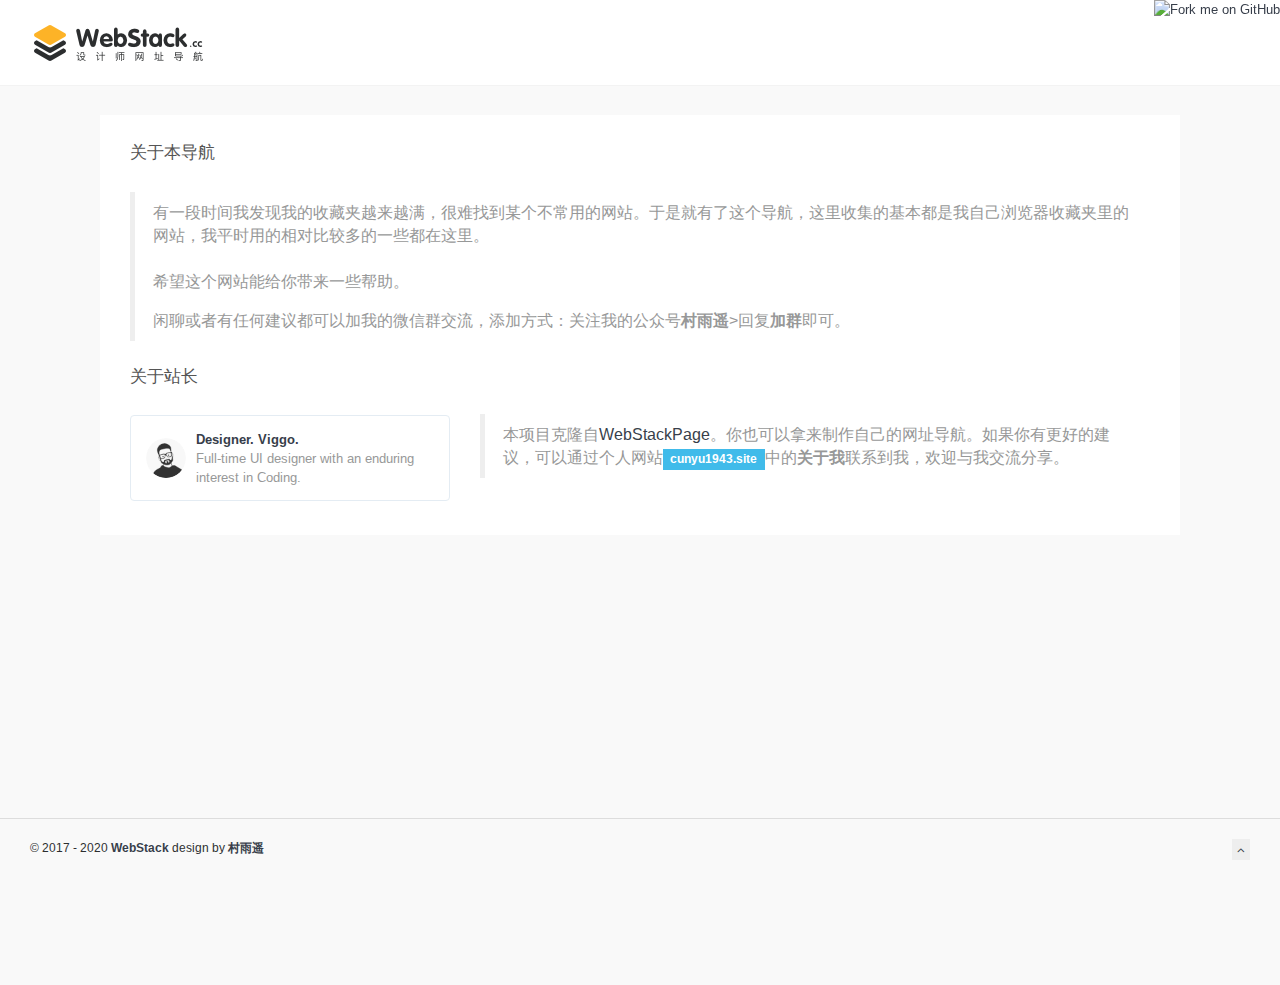
==== cn/about.html @ fad79766 "update" ====
<!DOCTYPE html>
<html lang="zh">

<head>
    <meta charset="utf-8">
    <meta http-equiv="X-UA-Compatible" content="IE=edge">
    <meta name="viewport" content="width=device-width, initial-scale=1.0" />
    <meta name="author" content="cunyu1943" />
    <title>村雨遥的导航</title>
    <meta name="keywords" content="村雨遥的导航 - 收集优秀的、实用性强的网站以及软件 cunyu1943.site">
    <meta name="description" content="村雨遥的导航 - 收集优秀的、实用性强的网站以及软件 cunyu1943.site">
    <link rel="shortcut icon" href="../assets/images/favicon.png">
    <link rel="stylesheet" href="http://fonts.googleapis.com/css?family=Arimo:400,700,400italic">
    <link rel="stylesheet" href="../assets/css/fonts/linecons/css/linecons.css">
    <link rel="stylesheet" href="../assets/css/fonts/fontawesome/css/font-awesome.min.css">
    <link rel="stylesheet" href="../assets/css/bootstrap.css">
    <link rel="stylesheet" href="../assets/css/xenon-core.css">
    <link rel="stylesheet" href="../assets/css/xenon-components.css">
    <link rel="stylesheet" href="../assets/css/xenon-skins.css">
    <link rel="stylesheet" href="../assets/css/nav.css">
    <script src="../assets/js/jquery-1.11.1.min.js"></script>
    
    <script>
    var _hmt = _hmt || [];
    (function() {
      var hm = document.createElement("script");
      hm.src = "https://hm.baidu.com/hm.js?c05bb16ea908292af9f6c513087a1cc3";
      var s = document.getElementsByTagName("script")[0]; 
      s.parentNode.insertBefore(hm, s);
    })();
    </script>
    <!-- HTML5 shim and Respond.js IE8 support of HTML5 elements and media queries -->
    <!--[if lt IE 9]>
        <script src="https://oss.maxcdn.com/html5shiv/3.7.2/html5shiv.min.js"></script>
        <script src="https://oss.maxcdn.com/respond/1.4.2/respond.min.js"></script>
    <![endif]-->
    <!-- / FB Open Graph -->
    <meta property="og:type" content="article">
    <meta property="og:url" content="http://cunyu1943.site/">
    <meta property="og:title" content="村雨遥的导航 - 收集优秀的、实用性强的网站以及软件 cunyu1943.site">
    <meta property="og:description" content="村雨遥的导航 - 收集优秀的、实用性强的网站以及软件 cunyu1943.site">
    <meta property="og:image" content="http://webstack.cc/assets/images/webstack_banner_cn.png">
    <meta property="og:site_name" content="村雨遥的导航 - 收集优秀的、实用性强的网站以及软件 cunyu1943.site">
    <!-- / Twitter Cards -->
    <meta name="twitter:card" content="summary_large_image">
    <meta name="twitter:title" content="村雨遥的导航 - 收集优秀的、实用性强的网站以及软件 cunyu1943.site">
    <meta name="twitter:description" content="村雨遥的导航 - 收集优秀的、实用性强的网站以及软件 cunyu1943.site">
    <meta name="twitter:image" content="http://www.webstack.cc/assets/images/webstack_banner_cn.png">
</head>

<body class="page-body boxed-container">
    <nav class="navbar horizontal-menu navbar-fixed-top">
        <div class="navbar-inner">
            <div class="navbar-brand">
                <a href="index.html" class="logo">
                    <img src="../assets/images/logo_dark@2x.png" width="100%" alt="" class="hidden-xs">
                    <img src="../assets/images/logo@2x.png" width="100%" alt="" class="visible-xs">
                </a>
            </div>
            <div class="navbar-mobile-clear"></div>
            <a href="https://github.com/cunyu1943/cunyu1943.github.io" target="_blank"><img style="position: absolute; top: 0; right: 0; border: 0;" src="https://s3.amazonaws.com/github/ribbons/forkme_right_darkblue_121621.png" alt="Fork me on GitHub"></a>
        </div>
    </nav>
    <div class="page-container">
        <!-- add class "sidebar-collapsed" to close sidebar by default, "chat-visible" to make chat appear always -->
        <div class="main-content" style="">
            <div class="row">
                <div class="col-md-12">
                    <div class="panel panel-default">
                        <!-- 关于网站 -->
                        <h4 class="text-gray">关于本导航</h4>
                        <div class="panel-body">
                            <div class="row">
                                <div class="col-sm-12">
                                    <blockquote>
                                        <p>有一段时间我发现我的收藏夹越来越满，很难找到某个不常用的网站。于是就有了这个导航，这里收集的基本都是我自己浏览器收藏夹里的网站，我平时用的相对比较多的一些都在这里。</p>
                                        </br>
                                        <p>希望这个网站能给你带来一些帮助。</p>
                                        <p>闲聊或者有任何建议都可以加我的微信群交流，添加方式：关注我的公众号<strong>村雨遥</strong>>回复<strong>加群</strong>即可。</p>
                                    </blockquote>
                                </div>
                            </div>
                            <!-- 关于站长 -->
                            <h4 class="text-gray">关于站长</h4>
                            <div class="row">
                                <div class="col-sm-4">
                                    <div class="xe-widget xe-conversations box2 label-info" onclick="window.open('http://cunyu1943.site/', '_blank')" data-toggle="tooltip" data-placement="bottom" title="" data-original-title="http://cunyu1943.site/">
                                        <div class="xe-comment-entry">
                                            <a class="xe-user-img">
                                                <img src="../assets/images/logos/viggoz.png" class="img-circle" width="40">
                                            </a>
                                            <div class="xe-comment">
                                                <a href="#" class="xe-user-name overflowClip_1">
                                                    <strong>Designer. Viggo.</strong>
                                                </a>
                                                <p class="overflowClip_2"> Full-time UI designer with an enduring interest in Coding.</p>
                                            </div>
                                        </div>
                                    </div>
                                </div>
                                <div class="col-md-8">
                                    <div class="row">
                                        <div class="col-sm-12">
                                            <br />
                                            <blockquote>
                                                <p>
                                                    本项目克隆自<a href="https://github.com/WebStackPage/WebStackPage.github.io">WebStackPage</a>。你也可以拿来制作自己的网址导航。如果你有更好的建议，可以通过个人网站<a href="http://cunyu1943.site"><span class="label label-info" data-toggle="tooltip" data-placement="left" title="" data-original-title="Hello I am a Tooltip">cunyu1943.site</span></a>中的<strong>关于我</strong>联系到我，欢迎与我交流分享。
                                                </p>
                                            </blockquote>
                                        </div>
                                    </div>
                                    <br>
                                </div>
                            </div>
                        </div>
                    </div>
                </div>
            </div>
            <!-- Main Footer -->
            <footer class="main-footer sticky footer-type-1 fixed">
                <div class="footer-inner">
                    <div class="footer-text">
                        &copy; 2017 - 2020
                        <a href="../cn/about.html"><strong>WebStack</strong></a> design by <a href="http://cunyu1943.site" target="_blank"><strong>村雨遥</strong></a>
                    </div>
                    <div class="go-up">
                        <a href="#" rel="go-top">
                            <i class="fa-angle-up"></i>
                        </a>
                    </div>
                </div>
            </footer>
        </div>
    </div>
    <!-- Bottom Scripts -->
    <script src="assets/js/bootstrap.min.js"></script>
    <script src="assets/js/TweenMax.min.js"></script>
    <script src="assets/js/resizeable.js"></script>
    <script src="assets/js/joinable.js"></script>
    <script src="assets/js/xenon-api.js"></script>
    <script src="assets/js/xenon-toggles.js"></script>
    <!-- JavaScripts initializations and stuff -->
    <script src="assets/js/xenon-custom.js"></script>
    <textarea tabindex="-1" style="position: absolute; top: -999px; left: 0px; right: auto; bottom: auto; border: 0px; padding: 0px; box-sizing: content-box; word-wrap: break-word; overflow: hidden; transition: none; height: 0px !important; min-height: 0px !important; font-family: Arimo, &quot;Helvetica Neue&quot;, Helvetica, Arial, sans-serif; font-size: 13px; font-weight: 400; font-style: normal; letter-spacing: 0px; text-transform: none; word-spacing: 0px; text-indent: 0px; line-height: 18.5714px; width: 53px;" class="autosizejs" id="autosizejs"></textarea>
</body>

</html>
---- assets/css/fonts/linecons/css/linecons.css ----
@font-face {
  font-family: 'linecons';
  src: url('../font/linecons.eot?24293614');
  src: url('../font/linecons.eot?24293614#iefix') format('embedded-opentype'),
       url('../font/linecons.woff?24293614') format('woff'),
       url('../font/linecons.ttf?24293614') format('truetype'),
       url('../font/linecons.svg?24293614#linecons') format('svg');
  font-weight: normal;
  font-style: normal;
}
/* Chrome hack: SVG is rendered more smooth in Windozze. 100% magic, uncomment if you need it. */
/* Note, that will break hinting! In other OS-es font will be not as sharp as it could be */
/*
@media screen and (-webkit-min-device-pixel-ratio:0) {
  @font-face {
    font-family: 'linecons';
    src: url('../font/linecons.svg?24293614#linecons') format('svg');
  }
}
*/
 
 [class^="linecons-"]:before, [class*=" linecons-"]:before {
  font-family: "linecons";
  font-style: normal;
  font-weight: normal;
  speak: none;
 
  display: inline-block;
  text-decoration: inherit;
  width: 1em;
  margin-right: .2em;
  text-align: center;
  /* opacity: .8; */
 
  /* For safety - reset parent styles, that can break glyph codes*/
  font-variant: normal;
  text-transform: none;
     
  /* fix buttons height, for twitter bootstrap */
  line-height: 1em;
 
  /* Animation center compensation - margins should be symmetric */
  /* remove if not needed */
  margin-left: .2em;
 
  /* you can be more comfortable with increased icons size */
  /* font-size: 120%; */
 
  /* Uncomment for 3D effect */
  /* text-shadow: 1px 1px 1px rgba(127, 127, 127, 0.3); */
}
 
.linecons-music:before { content: '\e800'; } /* '' */
.linecons-search:before { content: '\e801'; } /* '' */
.linecons-mail:before { content: '\e802'; } /* '' */
.linecons-heart:before { content: '\e803'; } /* '' */
.linecons-star:before { content: '\e804'; } /* '' */
.linecons-user:before { content: '\e805'; } /* '' */
.linecons-videocam:before { content: '\e806'; } /* '' */
.linecons-camera:before { content: '\e807'; } /* '' */
.linecons-photo:before { content: '\e808'; } /* '' */
.linecons-attach:before { content: '\e809'; } /* '' */
.linecons-lock:before { content: '\e80a'; } /* '' */
.linecons-eye:before { content: '\e80b'; } /* '' */
.linecons-tag:before { content: '\e80c'; } /* '' */
.linecons-thumbs-up:before { content: '\e80d'; } /* '' */
.linecons-pencil:before { content: '\e80e'; } /* '' */
.linecons-comment:before { content: '\e80f'; } /* '' */
.linecons-location:before { content: '\e810'; } /* '' */
.linecons-cup:before { content: '\e811'; } /* '' */
.linecons-trash:before { content: '\e812'; } /* '' */
.linecons-doc:before { content: '\e813'; } /* '' */
.linecons-note:before { content: '\e814'; } /* '' */
.linecons-cog:before { content: '\e815'; } /* '' */
.linecons-params:before { content: '\e816'; } /* '' */
.linecons-calendar:before { content: '\e817'; } /* '' */
.linecons-sound:before { content: '\e818'; } /* '' */
.linecons-clock:before { content: '\e819'; } /* '' */
.linecons-lightbulb:before { content: '\e81a'; } /* '' */
.linecons-tv:before { content: '\e81b'; } /* '' */
.linecons-desktop:before { content: '\e81c'; } /* '' */
.linecons-mobile:before { content: '\e81d'; } /* '' */
.linecons-cd:before { content: '\e81e'; } /* '' */
.linecons-inbox:before { content: '\e81f'; } /* '' */
.linecons-globe:before { content: '\e820'; } /* '' */
.linecons-cloud:before { content: '\e821'; } /* '' */
.linecons-paper-plane:before { content: '\e822'; } /* '' */
.linecons-fire:before { content: '\e823'; } /* '' */
.linecons-graduation-cap:before { content: '\e824'; } /* '' */
.linecons-megaphone:before { content: '\e825'; } /* '' */
.linecons-database:before { content: '\e826'; } /* '' */
.linecons-key:before { content: '\e827'; } /* '' */
.linecons-beaker:before { content: '\e828'; } /* '' */
.linecons-truck:before { content: '\e829'; } /* '' */
.linecons-money:before { content: '\e82a'; } /* '' */
.linecons-food:before { content: '\e82b'; } /* '' */
.linecons-shop:before { content: '\e82c'; } /* '' */
.linecons-diamond:before { content: '\e82d'; } /* '' */
.linecons-t-shirt:before { content: '\e82e'; } /* '' */
.linecons-wallet:before { content: '\e82f'; } /* '' */
---- assets/css/xenon-core.css ----
.ps-container .ps-scrollbar-x-rail {
    position: absolute;
    bottom: 3px;
    height: 5px;
    zoom: 1;
    filter: alpha(opacity=0);
    -webkit-opacity: 0;
    -moz-opacity: 0;
    opacity: 0;
    -webkit-transition: background-color .2s linear, opacity .2s linear;
    -moz-transition: background-color .2s linear, opacity .2s linear;
    -o-transition: background-color .2s linear, opacity .2s linear;
    transition: background-color .2s linear, opacity .2s linear
}

.ps-container:hover .ps-scrollbar-x-rail,
.ps-container.hover .ps-scrollbar-x-rail {
    zoom: 1;
    filter: alpha(opacity=60);
    -webkit-opacity: .6;
    -moz-opacity: .6;
    opacity: .6
}

.ps-container .ps-scrollbar-x-rail:hover,
.ps-container .ps-scrollbar-x-rail.hover {
    background-color: rgba(255, 255, 255, .5)
}

.ps-container .ps-scrollbar-x-rail.in-scrolling {
    background-color: rgba(255, 255, 255, .9)
}

.ps-container .ps-scrollbar-y-rail {
    position: absolute;
    right: 2px;
    width: 5px;
    zoom: 1;
    filter: alpha(opacity=0);
    -webkit-opacity: 0;
    -moz-opacity: 0;
    opacity: 0;
    -webkit-transition: background-color .2s linear, opacity .2s linear;
    -moz-transition: background-color .2s linear, opacity .2s linear;
    -o-transition: background-color .2s linear, opacity .2s linear;
    transition: background-color .2s linear, opacity .2s linear
}

.ps-container:hover .ps-scrollbar-y-rail,
.ps-container.hover .ps-scrollbar-y-rail {
    zoom: 1;
    filter: alpha(opacity=60);
    -webkit-opacity: .6;
    -moz-opacity: .6;
    opacity: .6
}

.ps-container .ps-scrollbar-y-rail:hover,
.ps-container .ps-scrollbar-y-rail.hover {
    background-color: rgba(255, 255, 255, .5)
}

.ps-container .ps-scrollbar-y-rail.in-scrolling {
    background-color: #eee;
    zoom: 1;
    filter: alpha(opacity=90);
    -webkit-opacity: .9;
    -moz-opacity: .9;
    opacity: .9
}

.ps-container .ps-scrollbar-x {
    position: absolute;
    bottom: 0;
    height: 5px;
    background-color: #aaa;
    -o-transition: background-color .2s linear;
    -webkit-transition: background-color .2s linear;
    -moz-transition: background-color .2s linear;
    transition: background-color .2s linear
}

.ps-container.ie6 .ps-scrollbar-x {
    font-size: 0
}

.ps-container .ps-scrollbar-x-rail:hover .ps-scrollbar-x,
.ps-container .ps-scrollbar-x-rail.hover .ps-scrollbar-x {
    background-color: #999
}

.ps-container .ps-scrollbar-y {
    position: absolute;
    right: 0;
    width: 5px;
    background-color: #aaa;
    -webkit-transition: background-color .2s linear;
    -moz-transition: background-color .2s linear;
    -o-transition: background-color .2s linear;
    transition: background-color .2s linear
}

.ps-container.ie6 .ps-scrollbar-y {
    font-size: 0
}

.ps-container .ps-scrollbar-y-rail:hover .ps-scrollbar-y,
.ps-container .ps-scrollbar-y-rail.hover .ps-scrollbar-y {
    background-color: #FAFAFA
}

.ps-container.ie .ps-scrollbar-x,
.ps-container.ie .ps-scrollbar-y {
    visibility: hidden
}

.ps-container.ie:hover .ps-scrollbar-x,
.ps-container.ie:hover .ps-scrollbar-y,
.ps-container.ie.hover .ps-scrollbar-x,
.ps-container.ie.hover .ps-scrollbar-y {
    visibility: visible
}

.cbp_tmtimeline {
    margin: 30px 0 0 0;
    padding: 0;
    list-style: none;
    position: relative
}

.cbp_tmtimeline:before {
    content: '';
    position: absolute;
    top: 0;
    bottom: 0;
    width: 10px;
    background: #afdcf8;
    left: 20%;
    margin-left: -10px
}

.cbp_tmtimeline>li {
    position: relative
}

.cbp_tmtimeline>li .cbp_tmtime {
    display: block;
    width: 25%;
    padding-right: 100px;
    position: absolute
}

.cbp_tmtimeline>li .cbp_tmtime span {
    display: block;
    text-align: right
}

.cbp_tmtimeline>li .cbp_tmtime span:first-child {
    font-size: .9em;
    color: #bdd0db
}

.cbp_tmtimeline>li .cbp_tmtime span:last-child {
    font-size: 2.9em;
    color: #3594cb
}

.cbp_tmtimeline>li:nth-child(odd) .cbp_tmtime span:last-child {
    color: #6cbfee
}

.cbp_tmtimeline>li .cbp_tmlabel {
    margin: 0 0 15px 25%;
    background: #3594cb;
    color: #fff;
    padding: 2em;
    font-size: 1.2em;
    font-weight: 300;
    line-height: 1.4;
    position: relative;
    border-radius: 5px
}

.cbp_tmtimeline>li:nth-child(odd) .cbp_tmlabel {
    background: #6cbfee
}

.cbp_tmtimeline>li .cbp_tmlabel h2 {
    margin-top: 0;
    padding: 0 0 10px 0;
    border-bottom: 1px solid rgba(255, 255, 255, .4)
}

.cbp_tmtimeline>li .cbp_tmlabel:after {
    right: 100%;
    border: solid transparent;
    content: " ";
    height: 0;
    width: 0;
    position: absolute;
    pointer-events: none;
    border-right-color: #3594cb;
    border-width: 10px;
    top: 10px
}

.cbp_tmtimeline>li:nth-child(odd) .cbp_tmlabel:after {
    border-right-color: #6cbfee
}

.cbp_tmtimeline>li .cbp_tmicon {
    width: 40px;
    height: 40px;
    speak: none;
    font-style: normal;
    font-weight: 400;
    font-variant: normal;
    text-transform: none;
    font-size: 1.4em;
    line-height: 40px;
    -webkit-font-smoothing: antialiased;
    position: absolute;
    color: #fff;
    background: #46a4da;
    border-radius: 50%;
    box-shadow: 0 0 0 8px #afdcf8;
    text-align: center;
    left: 20%;
    top: 0;
    margin: 0 0 0 -25px
}

@media screen and (max-width:65.375em) {
    .cbp_tmtimeline>li .cbp_tmtime span:last-child {
        font-size: 1.5em
    }
}

@media screen and (max-width:47.2em) {
    .cbp_tmtimeline:before {
        display: none
    }
    .cbp_tmtimeline>li .cbp_tmtime {
        width: 100%;
        position: relative;
        padding: 0 0 20px 0
    }
    .cbp_tmtimeline>li .cbp_tmtime span {
        text-align: left
    }
    .cbp_tmtimeline>li .cbp_tmlabel {
        margin: 0 0 30px 0;
        padding: 1em;
        font-weight: 400;
        font-size: 95%
    }
    .cbp_tmtimeline>li .cbp_tmlabel:after {
        right: auto;
        left: 20px;
        border-right-color: transparent;
        border-bottom-color: #3594cb;
        top: -20px
    }
    .cbp_tmtimeline>li:nth-child(odd) .cbp_tmlabel:after {
        border-right-color: transparent;
        border-bottom-color: #6cbfee
    }
    .cbp_tmtimeline>li .cbp_tmicon {
        position: relative;
        float: right;
        left: auto;
        margin: -55px 5px 0 0
    }
}

.dropdown-menu>li.checkbox-row {
    padding: 5px 20px
}

.dropdown-menu li.checkbox-row {
    display: block;
    clear: both;
    font-weight: 400;
    line-height: 18px;
    color: #333;
    white-space: nowrap
}

.dropdown-menu li.checkbox-row label {
    font-weight: 400
}

.dropdown-menu li.checkbox-row:hover,
.dropdown-menu li.checkbox-row input:hover,
.dropdown-menu li.checkbox-row label:hover {
    cursor: pointer
}

.no-touch .dropdown-menu>.checkbox-row:hover,
.no-touch .dropdown-menu>.checkbox-row:active {
    text-decoration: none;
    color: #262626;
    background-color: #f5f5f5
}

.btn-toolbar {
    margin-bottom: 5px
}

.btn-toolbar .btn-default {
    background-color: #68b828;
    color: #fff;
    border: 1px solid transparent
}

.btn-toolbar .btn-default.dropdown-toggle {
    -webkit-box-shadow: none;
    -moz-box-shadow: none;
    box-shadow: none;
    border-color: transparent
}

.btn-toolbar .btn-primary {
    background-color: #508e1f
}

.btn-toolbar .btn-group.open .dropdown-toggle {
    background-color: #508e1f;
    color: #fff
}

.btn-toolbar .dropdown-menu {
    margin-top: 0
}

.btn-toolbar .dropdown-menu .checkbox-row {
    -webkit-user-select: none;
    -moz-user-select: none;
    -ms-user-select: none;
    user-select: none
}

.btn-toolbar .dropdown-menu .checkbox-row .cbr-replaced {
    margin: 0;
    margin-right: 5px
}

.btn-toolbar .dropdown-menu .checkbox-row label {
    color: #979898;
    font-size: 12px;
    margin: 0
}

.lt-ie8 .btn-toolbar {
    display: none
}

.table-responsive {
    border-radius: 0;
    border: 1px solid #eee;
    margin-bottom: 18px
}

.table-responsive>.table {
    margin-bottom: 0
}

.table-responsive>.table-bordered {
    border: 0
}

.table-responsive>.table-bordered>thead>tr>th:first-child,
.table-responsive>.table-bordered>tbody>tr>th:first-child,
.table-responsive>.table-bordered>tfoot>tr>th:first-child,
.table-responsive>.table-bordered>thead>tr>td:first-child,
.table-responsive>.table-bordered>tbody>tr>td:first-child,
.table-responsive>.table-bordered>tfoot>tr>td:first-child {
    border-left: 0
}

.table-responsive>.table-bordered>thead>tr>th:last-child,
.table-responsive>.table-bordered>tbody>tr>th:last-child,
.table-responsive>.table-bordered>tfoot>tr>th:last-child,
.table-responsive>.table-bordered>thead>tr>td:last-child,
.table-responsive>.table-bordered>tbody>tr>td:last-child,
.table-responsive>.table-bordered>tfoot>tr>td:last-child {
    border-right: 0
}

.table-responsive>.table-bordered>tbody>tr:last-child>th,
.table-responsive>.table-bordered>tfoot>tr:last-child>th,
.table-responsive>.table-bordered>tbody>tr:last-child>td,
.table-responsive>.table-bordered>tfoot>tr:last-child>td {
    border-bottom: 0
}

.table-responsive[data-pattern=priority-columns] {
    position: relative;
    width: 100%;
    margin-bottom: 18px;
    overflow-y: hidden;
    overflow-x: auto;
    -ms-overflow-style: -ms-autohiding-scrollbar;
    border-radius: 0;
    border: 1px solid #eee;
    -webkit-overflow-scrolling: touch
}

.table-responsive[data-pattern=priority-columns]>.table {
    margin-bottom: 0
}

.table-responsive[data-pattern=priority-columns]>.table>thead>tr>th,
.table-responsive[data-pattern=priority-columns]>.table>tbody>tr>th,
.table-responsive[data-pattern=priority-columns]>.table>tfoot>tr>th,
.table-responsive[data-pattern=priority-columns]>.table>thead>tr>td,
.table-responsive[data-pattern=priority-columns]>.table>tbody>tr>td,
.table-responsive[data-pattern=priority-columns]>.table>tfoot>tr>td {
    white-space: nowrap
}

.table-responsive[data-pattern=priority-columns]>.table-bordered {
    border: 0
}

.table-responsive[data-pattern=priority-columns]>.table-bordered>thead>tr>th:first-child,
.table-responsive[data-pattern=priority-columns]>.table-bordered>tbody>tr>th:first-child,
.table-responsive[data-pattern=priority-columns]>.table-bordered>tfoot>tr>th:first-child,
.table-responsive[data-pattern=priority-columns]>.table-bordered>thead>tr>td:first-child,
.table-responsive[data-pattern=priority-columns]>.table-bordered>tbody>tr>td:first-child,
.table-responsive[data-pattern=priority-columns]>.table-bordered>tfoot>tr>td:first-child {
    border-left: 0
}

.table-responsive[data-pattern=priority-columns]>.table-bordered>thead>tr>th:last-child,
.table-responsive[data-pattern=priority-columns]>.table-bordered>tbody>tr>th:last-child,
.table-responsive[data-pattern=priority-columns]>.table-bordered>tfoot>tr>th:last-child,
.table-responsive[data-pattern=priority-columns]>.table-bordered>thead>tr>td:last-child,
.table-responsive[data-pattern=priority-columns]>.table-bordered>tbody>tr>td:last-child,
.table-responsive[data-pattern=priority-columns]>.table-bordered>tfoot>tr>td:last-child {
    border-right: 0
}

.table-responsive[data-pattern=priority-columns]>.table-bordered>tbody>tr:last-child>th,
.table-responsive[data-pattern=priority-columns]>.table-bordered>tfoot>tr:last-child>th,
.table-responsive[data-pattern=priority-columns]>.table-bordered>tbody>tr:last-child>td,
.table-responsive[data-pattern=priority-columns]>.table-bordered>tfoot>tr:last-child>td {
    border-bottom: 0
}

.mq.js .table-responsive[data-pattern=priority-columns] th[data-priority],
.mq.js.lt-ie10 .sticky-table-header th[data-priority],
.mq.js .table-responsive[data-pattern=priority-columns] td[data-priority],
.mq.js.lt-ie10 .sticky-table-header td[data-priority] {
    display: none
}

.lt-ie9.mq.js .table-responsive[data-pattern=priority-columns] th[data-priority="1"],
.lt-ie9.mq.js.lt-ie10 .sticky-table-header th[data-priority="1"],
.lt-ie9.mq.js .table-responsive[data-pattern=priority-columns] td[data-priority="1"],
.lt-ie9.mq.js.lt-ie10 .sticky-table-header td[data-priority="1"] {
    display: inline
}

.mq.js .table-responsive[data-pattern=priority-columns] th[data-priority="1"],
.mq.js.lt-ie10 .sticky-table-header th[data-priority="1"],
.mq.js .table-responsive[data-pattern=priority-columns] td[data-priority="1"],
.mq.js.lt-ie10 .sticky-table-header td[data-priority="1"] {
    display: table-cell
}

@media screen and (min-width:480px) {
    .lt-ie9.mq.js .table-responsive[data-pattern=priority-columns] th[data-priority="2"],
    .lt-ie9.mq.js.lt-ie10 .sticky-table-header th[data-priority="2"],
    .lt-ie9.mq.js .table-responsive[data-pattern=priority-columns] td[data-priority="2"],
    .lt-ie9.mq.js.lt-ie10 .sticky-table-header td[data-priority="2"] {
        display: inline
    }
    .mq.js .table-responsive[data-pattern=priority-columns] th[data-priority="2"],
    .mq.js.lt-ie10 .sticky-table-header th[data-priority="2"],
    .mq.js .table-responsive[data-pattern=priority-columns] td[data-priority="2"],
    .mq.js.lt-ie10 .sticky-table-header td[data-priority="2"] {
        display: table-cell
    }
}

@media screen and (min-width:640px) {
    .lt-ie9.mq.js .table-responsive[data-pattern=priority-columns] th[data-priority="3"],
    .lt-ie9.mq.js.lt-ie10 .sticky-table-header th[data-priority="3"],
    .lt-ie9.mq.js .table-responsive[data-pattern=priority-columns] td[data-priority="3"],
    .lt-ie9.mq.js.lt-ie10 .sticky-table-header td[data-priority="3"] {
        display: inline
    }
    .mq.js .table-responsive[data-pattern=priority-columns] th[data-priority="3"],
    .mq.js.lt-ie10 .sticky-table-header th[data-priority="3"],
    .mq.js .table-responsive[data-pattern=priority-columns] td[data-priority="3"],
    .mq.js.lt-ie10 .sticky-table-header td[data-priority="3"] {
        display: table-cell
    }
}

@media screen and (min-width:800px) {
    .lt-ie9.mq.js .table-responsive[data-pattern=priority-columns] th[data-priority="4"],
    .lt-ie9.mq.js.lt-ie10 .sticky-table-header th[data-priority="4"],
    .lt-ie9.mq.js .table-responsive[data-pattern=priority-columns] td[data-priority="4"],
    .lt-ie9.mq.js.lt-ie10 .sticky-table-header td[data-priority="4"] {
        display: inline
    }
    .mq.js .table-responsive[data-pattern=priority-columns] th[data-priority="4"],
    .mq.js.lt-ie10 .sticky-table-header th[data-priority="4"],
    .mq.js .table-responsive[data-pattern=priority-columns] td[data-priority="4"],
    .mq.js.lt-ie10 .sticky-table-header td[data-priority="4"] {
        display: table-cell
    }
}

@media screen and (min-width:960px) {
    .lt-ie9.mq.js .table-responsive[data-pattern=priority-columns] th[data-priority="5"],
    .lt-ie9.mq.js.lt-ie10 .sticky-table-header th[data-priority="5"],
    .lt-ie9.mq.js .table-responsive[data-pattern=priority-columns] td[data-priority="5"],
    .lt-ie9.mq.js.lt-ie10 .sticky-table-header td[data-priority="5"] {
        display: inline
    }
    .mq.js .table-responsive[data-pattern=priority-columns] th[data-priority="5"],
    .mq.js.lt-ie10 .sticky-table-header th[data-priority="5"],
    .mq.js .table-responsive[data-pattern=priority-columns] td[data-priority="5"],
    .mq.js.lt-ie10 .sticky-table-header td[data-priority="5"] {
        display: table-cell
    }
}

@media screen and (min-width:1120px) {
    .lt-ie9.mq.js .table-responsive[data-pattern=priority-columns] th[data-priority="6"],
    .lt-ie9.mq.js.lt-ie10 .sticky-table-header th[data-priority="6"],
    .lt-ie9.mq.js .table-responsive[data-pattern=priority-columns] td[data-priority="6"],
    .lt-ie9.mq.js.lt-ie10 .sticky-table-header td[data-priority="6"] {
        display: inline
    }
    .mq.js .table-responsive[data-pattern=priority-columns] th[data-priority="6"],
    .mq.js.lt-ie10 .sticky-table-header th[data-priority="6"],
    .mq.js .table-responsive[data-pattern=priority-columns] td[data-priority="6"],
    .mq.js.lt-ie10 .sticky-table-header td[data-priority="6"] {
        display: table-cell
    }
}

table.table-small-font {
    font-size: 12px;
    -webkit-text-size-adjust: none;
    line-height: 1.5em
}

table.focus-on tbody tr:hover {
    cursor: pointer
}

table.focus-on tbody tr.unfocused th,
table.focus-on tbody tr.unfocused td {
    color: #777;
    color: rgba(0, 0, 0, .4)
}

table.focus-on tbody tr.focused th,
table.focus-on tbody tr.focused td {
    background-color: #68b828;
    color: #fff;
    border-color: #63b026
}

table th.col-hide,
table td.col-hide {
    display: none
}

table th.col-show,
table td.col-show {
    display: inline
}

.lt-ie9 table th.col-show,
.lt-ie9 table td.col-show {
    display: table-cell
}

.lt-ie9 table.display-all th,
.lt-ie9 table.display-all td {
    display: inline!important
}

table.display-all th,
table.display-all td {
    display: table-cell!important
}

.sticky-table-header {
    background-color: #fff;
    border: none;
    border-radius: 0;
    border-top: 1px solid #eee;
    border-bottom: 1px solid #eee;
    position: absolute;
    top: 0;
    visibility: hidden;
    z-index: 990;
    overflow: hidden;
    min-width: 100%
}

.sticky-table-header.fixed-solution {
    min-width: 0;
    position: fixed
}

.lt-ie10 .sticky-table-header.fixed-solution {
    border-left: 1px solid #eee;
    border-right: 1px solid #eee;
    box-sizing: content-box;
    border-bottom: none
}

.sticky-table-header.border-radius-fix {
    border-bottom-left-radius: 3px;
    border-bottom-right-radius: 3px
}

.sticky-table-header>.table {
    margin-bottom: 0
}

.sticky-table-header>.table>thead>tr>th,
.sticky-table-header>.table>tbody>tr>th,
.sticky-table-header>.table>tfoot>tr>th,
.sticky-table-header>.table>thead>tr>td,
.sticky-table-header>.table>tbody>tr>td,
.sticky-table-header>.table>tfoot>tr>td {
    white-space: nowrap
}

.sticky-table-header>.table-bordered {
    border: 0
}

.sticky-table-header>.table-bordered>thead>tr>th:first-child,
.sticky-table-header>.table-bordered>tbody>tr>th:first-child,
.sticky-table-header>.table-bordered>tfoot>tr>th:first-child,
.sticky-table-header>.table-bordered>thead>tr>td:first-child,
.sticky-table-header>.table-bordered>tbody>tr>td:first-child,
.sticky-table-header>.table-bordered>tfoot>tr>td:first-child {
    border-left: 0
}

.sticky-table-header>.table-bordered>thead>tr>th:last-child,
.sticky-table-header>.table-bordered>tbody>tr>th:last-child,
.sticky-table-header>.table-bordered>tfoot>tr>th:last-child,
.sticky-table-header>.table-bordered>thead>tr>td:last-child,
.sticky-table-header>.table-bordered>tbody>tr>td:last-child,
.sticky-table-header>.table-bordered>tfoot>tr>td:last-child {
    border-right: 0
}

.sticky-table-header>.table-bordered>tbody>tr:last-child>th,
.sticky-table-header>.table-bordered>tfoot>tr:last-child>th,
.sticky-table-header>.table-bordered>tbody>tr:last-child>td,
.sticky-table-header>.table-bordered>tfoot>tr:last-child>td {
    border-bottom: 0
}

.transall,
.sidebar-menu .main-menu a,
.navbar.horizontal-menu .navbar-inner .navbar-brand a[data-toggle=settings-pane],
.navbar.horizontal-menu .navbar-inner .navbar-brand a[data-toggle=settings-pane] i,
footer.main-footer .go-up a,
.user-info-navbar .user-info-menu>li>a,
.footer-sticked-chat .chat-conversations>li .chat-user,
.footer-sticked-chat .chat-conversations>li.open .conversation-window,
.footer-sticked-chat .chat-conversations>li.browse-more .other-conversations-list li a span,
.breadcrumb.auto-hidden li a,
.icon-collection .fontawesome-icon-list .fa-hover .icon-str>i,
.icon-collection .fontawesome-icon-list .fa-hover .icon-str>span {
    -webkit-transition: all 220ms ease-in-out;
    -moz-transition: all 220ms ease-in-out;
    -o-transition: all 220ms ease-in-out;
    transition: all 220ms ease-in-out
}

.clearfix:before,
.clearfix:after,
.page-container .main-content .page-title:before,
.page-container .main-content .page-title:after,
.sidebar-menu .logo-env:before,
.sidebar-menu .logo-env:after,
.navbar.horizontal-menu .navbar-inner:before,
.navbar.horizontal-menu .navbar-inner:after,
footer.main-footer .footer-inner:before,
footer.main-footer .footer-inner:after,
.user-info-navbar .user-info-menu>li .dropdown-menu>.external a:before,
.user-info-navbar .user-info-menu>li .dropdown-menu>.external a:after,
#chat .chat-conversation .conversation-body>li:before,
#chat .chat-conversation .conversation-body>li:after,
.panel .panel-heading:before,
.panel .panel-heading:after,
.breadcrumb.auto-hidden:before,
.breadcrumb.auto-hidden:after,
.dataTables_wrapper .dataTables_length:before,
.dataTables_wrapper .dataTables_length:after,
.dataTables_wrapper .dataTables_filter:before,
.dataTables_wrapper .dataTables_filter:after,
.dataTables_wrapper .DTTT_container:before,
.dataTables_wrapper .DTTT_container:after,
.skin-color-palette:before,
.skin-color-palette:after,
.icon-collection .fontawesome-icon-list:before,
.icon-collection .fontawesome-icon-list:after,
.icon-collection .fontawesome-icon-list .fa-hover .icon-str:before,
.icon-collection .fontawesome-icon-list .fa-hover .icon-str:after,
.highlights li:before,
.highlights li:after,
.navbar.horizontal-menu .navbar-inner>.nav>li .dropdown-menu>.external a:before,
.navbar.horizontal-menu .navbar-inner>.nav>li .dropdown-menu>.external a:after {
    content: " ";
    display: table
}

.clearfix:after,
.page-container .main-content .page-title:after,
.sidebar-menu .logo-env:after,
.navbar.horizontal-menu .navbar-inner:after,
footer.main-footer .footer-inner:after,
.user-info-navbar .user-info-menu>li .dropdown-menu>.external a:after,
#chat .chat-conversation .conversation-body>li:after,
.panel .panel-heading:after,
.breadcrumb.auto-hidden:after,
.dataTables_wrapper .dataTables_length:after,
.dataTables_wrapper .dataTables_filter:after,
.dataTables_wrapper .DTTT_container:after,
.skin-color-palette:after,
.icon-collection .fontawesome-icon-list:after,
.icon-collection .fontawesome-icon-list .fa-hover .icon-str:after,
.highlights li:after,
.navbar.horizontal-menu .navbar-inner>.nav>li .dropdown-menu>.external a:after {
    clear: both
}

body {
    background-color: #f9f9f9;
}

a {
    outline: 0!important
}

p {
    color: #979898
}

html,
body {
    height: 100%;
    margin: 0;
    padding: 0;
    border: none
}

.boxed-container {
    background: #f9f9f9
}

.boxed-container #chat .chat-inner {
    position: absolute!important
}

.page-container {
    display: table;
    width: 100%;
    height: 100%;
    vertical-align: top;
    border-collapse: collapse;
    border-spacing: 0;
    table-layout: fixed
}

.boxed-container .page-container {
    max-width: 1140px;
    margin: 20px auto
}

@media screen and (max-width:768px) {
    .boxed-container .page-container {
        margin: 0
    }
}

.page-container.container {
    max-width: 1140px;
    table-layout: auto
}

.page-container .main-content {
    display: table-cell;
    position: relative;
    z-index: 1;
    padding: 30px;
    padding-bottom: 0;
    vertical-align: top;
    word-break: break-word;
    width: 100%;
    -webkit-transition: opacity 100ms ease-in-out;
    -moz-transition: opacity 100ms ease-in-out;
    -o-transition: opacity 100ms ease-in-out;
    transition: opacity 100ms ease-in-out
}

.page-container .main-content.is-loading {
    zoom: 1;
    filter: alpha(opacity=50);
    -webkit-opacity: .5;
    -moz-opacity: .5;
    opacity: .5;
    -webkit-transition: opacity 300ms ease-in-out;
    -moz-transition: opacity 300ms ease-in-out;
    -o-transition: opacity 300ms ease-in-out;
    transition: opacity 300ms ease-in-out
}

.boxed-container .page-container .main-content {
    background-color: #f9f9f9
}

.page-container .main-content:hover {
    z-index: 15
}

.page-container .main-content .page-title {
    background: #f8f8f8;
    margin: -30px;
    margin-bottom: 30px;
    padding: 20px 0;
    -webkit-box-shadow: 0 1px 0 rgba(0, 1, 1, .08), inset 0 1px 0 #ededed;
    -moz-box-shadow: 0 1px 0 rgba(0, 1, 1, .08), inset 0 1px 0 #ededed;
    box-shadow: 0 1px 0 rgba(0, 1, 1, .08), inset 0 1px 0 #ededed
}

@media screen and (max-width:768px) {
    .page-container .main-content .page-title {
        padding: 15px 0
    }
}

.page-container .main-content .page-title.full-width .title-env {
    width: 100%;
    padding-right: 30px
}

.page-container .main-content .page-title .title-env,
.page-container .main-content .page-title .breadcrumb-env {
    display: block
}

.page-container .main-content .page-title .title-env {
    float: left;
    padding-left: 30px
}

.page-container .main-content .page-title .title-env .title {
    margin: 0;
    font-size: 27px
}

@media screen and (max-width:768px) {
    .page-container .main-content .page-title .title-env .title {
        font-size: 23px
    }
    .page-container .main-content .page-title .title-env .title+p {
        font-size: 12px
    }
}

@media screen and (max-width:480px) {
    .page-container .main-content .page-title .title-env .title {
        font-size: 19px
    }
}

.page-container .main-content .page-title .title-env .title+p {
    margin: 0;
    margin-top: 5px;
    color: #979898
}

.page-container .main-content .page-title .breadcrumb-env {
    float: right;
    padding-right: 30px
}

@media screen and (max-width:480px) {
    .page-container .main-content .page-title .breadcrumb-env {
        clear: both;
        float: none;
        padding: 0 10px
    }
}

.page-container .main-content .page-title .breadcrumb-env .breadcrumb {
    margin-bottom: 0;
    margin-top: 8px
}

@media screen and (max-width:768px) {
    .page-container .main-content .page-title .breadcrumb-env .breadcrumb {
        margin-top: 4px
    }
    .page-container .main-content .page-title .breadcrumb-env .breadcrumb li a {
        font-size: 12px
    }
}

.sidebar-menu {
    display: table-cell;
    position: relative;
    width: 280px;
    background: #2c2e2f;
    z-index: 1
}

.sidebar-menu .logo-env {
    padding: 19px 45px;
    border-bottom: 1px solid #313437
}

.sidebar-menu .logo-env .logo {
    float: left
}

.sidebar-menu .logo-env .logo .logo-collapsed {
    display: none
}

.sidebar-menu .logo-env .settings-icon {
    float: right;
    position: relative;
    top: 1px
}

.sidebar-menu .logo-env .settings-icon a {
    color: #979898;
    line-height: 1
}

.sidebar-menu .logo-env .settings-icon a i {
    line-height: 1;
    font-size: 18px
}

.sidebar-menu .logo-env .settings-icon a:hover {
    color: #fff
}

.sidebar-menu .main-menu {
    padding-left: 40px;
    padding-right: 40px;
    margin-top: 20px;
    margin-bottom: 20px;
    list-style: none
}

@media screen and (max-width:768px) {
    .sidebar-menu .main-menu {
        margin-top: 10px;
        margin-bottom: 10px
    }
}

.sidebar-menu .main-menu a {
    color: #979898;
    text-decoration: none;
    display: block;
    padding: 13px 5px;
    border-bottom: 1px solid #313437
}

.sidebar-menu .main-menu a>i {
    display: inline-block;
    margin-right: 10px
}

.sidebar-menu .main-menu a>i+span {
    padding-right: 10px
}

.sidebar-menu .main-menu a>span {
    display: inline-block
}

.sidebar-menu .main-menu a>.label {
    margin-top: 1px
}

.sidebar-menu .main-menu a>.badge {
    font-size: 75%;
    line-height: 1.2
}

.sidebar-menu .main-menu a:hover {
    color: #fff
}

.sidebar-menu .main-menu li.active>a {
    color: #fff
}

.sidebar-menu .main-menu li.has-sub>a:before {
    position: relative;
    display: inline-block;
    font-family: FontAwesome;
    content: '\f107';
    float: right;
    color: #6d747a;
    margin-left: 10px;
    -webkit-transform: rotate(-90deg);
    -moz-transform: rotate(-90deg);
    -o-transform: rotate(-90deg);
    -ms-transform: rotate(-90deg);
    transform: rotate(-90deg);
    -webkit-transition: all 150ms ease-in-out;
    -moz-transition: all 150ms ease-in-out;
    -o-transition: all 150ms ease-in-out;
    transition: all 150ms ease-in-out
}

.sidebar-menu .main-menu li.has-sub.opened>a:before,
.sidebar-menu .main-menu li.has-sub.expanded>a:before {
    -webkit-transform: rotate(0deg);
    -moz-transform: rotate(0deg);
    -o-transform: rotate(0deg);
    -ms-transform: rotate(0deg);
    transform: rotate(0deg)
}

.sidebar-menu .main-menu>li.opened>ul {
    display: block
}

.sidebar-menu .main-menu>li.opened .opened>ul {
    display: block
}

.sidebar-menu .main-menu ul {
    display: none;
    margin: 0;
    padding: 0;
    overflow: hidden;
    list-style: none
}

.sidebar-menu .main-menu ul li {
    position: relative
}

@media screen and (min-width:768px) {
    .sidebar-menu .main-menu ul li.is-hidden {
        left: -20px;
        zoom: 1;
        filter: alpha(opacity=0);
        -webkit-opacity: 0;
        -moz-opacity: 0;
        opacity: 0
    }
}

.sidebar-menu .main-menu ul li.is-shown {
    left: 0;
    zoom: 1;
    filter: alpha(opacity=100);
    -webkit-opacity: 1;
    -moz-opacity: 1;
    opacity: 1;
    -webkit-transition: all 200ms ease-in-out;
    -moz-transition: all 200ms ease-in-out;
    -o-transition: all 200ms ease-in-out;
    transition: all 200ms ease-in-out
}

.sidebar-menu .main-menu ul li.is-shown+.is-shown {
    -webkit-transition-delay: 80ms;
    -moz-transition-delay: 80ms;
    -o-transition-delay: 80ms;
    transition-delay: 80ms
}

.sidebar-menu .main-menu ul li.is-shown+.is-shown+.is-shown {
    -webkit-transition-delay: 120ms;
    -moz-transition-delay: 120ms;
    -o-transition-delay: 120ms;
    transition-delay: 120ms
}

.sidebar-menu .main-menu ul li.is-shown+.is-shown+.is-shown+.is-shown {
    -webkit-transition-delay: 160ms;
    -moz-transition-delay: 160ms;
    -o-transition-delay: 160ms;
    transition-delay: 160ms
}

.sidebar-menu .main-menu ul li.is-shown+.is-shown+.is-shown+.is-shown+.is-shown {
    -webkit-transition-delay: 200ms;
    -moz-transition-delay: 200ms;
    -o-transition-delay: 200ms;
    transition-delay: 200ms
}

.sidebar-menu .main-menu ul li.is-shown+.is-shown+.is-shown+.is-shown+.is-shown+.is-shown {
    -webkit-transition-delay: 240ms;
    -moz-transition-delay: 240ms;
    -o-transition-delay: 240ms;
    transition-delay: 240ms
}

.sidebar-menu .main-menu ul li.is-shown+.is-shown+.is-shown+.is-shown+.is-shown+.is-shown+.is-shown {
    -webkit-transition-delay: 280ms;
    -moz-transition-delay: 280ms;
    -o-transition-delay: 280ms;
    transition-delay: 280ms
}

.sidebar-menu .main-menu ul li.is-shown+.is-shown+.is-shown+.is-shown+.is-shown+.is-shown+.is-shown+.is-shown {
    -webkit-transition-delay: 320ms;
    -moz-transition-delay: 320ms;
    -o-transition-delay: 320ms;
    transition-delay: 320ms
}

.sidebar-menu .main-menu ul li.is-shown+.is-shown+.is-shown+.is-shown+.is-shown+.is-shown+.is-shown+.is-shown+.is-shown {
    -webkit-transition-delay: 360ms;
    -moz-transition-delay: 360ms;
    -o-transition-delay: 360ms;
    transition-delay: 360ms
}

.sidebar-menu .main-menu ul li.is-shown+.is-shown+.is-shown+.is-shown+.is-shown+.is-shown+.is-shown+.is-shown+.is-shown+.is-shown {
    -webkit-transition-delay: 400ms;
    -moz-transition-delay: 400ms;
    -o-transition-delay: 400ms;
    transition-delay: 400ms
}

.sidebar-menu .main-menu ul li.is-shown+.is-shown+.is-shown+.is-shown+.is-shown+.is-shown+.is-shown+.is-shown+.is-shown+.is-shown+.is-shown {
    -webkit-transition-delay: 440ms;
    -moz-transition-delay: 440ms;
    -o-transition-delay: 440ms;
    transition-delay: 440ms
}

.sidebar-menu .main-menu ul li.hidden-item {
    visibility: hidden;
    zoom: 1;
    filter: alpha(opacity=0);
    -webkit-opacity: 0;
    -moz-opacity: 0;
    opacity: 0;
    -webkit-transition: all 250ms ease-in-out;
    -moz-transition: all 250ms ease-in-out;
    -o-transition: all 250ms ease-in-out;
    transition: all 250ms ease-in-out
}

.sidebar-menu .main-menu ul li a {
    padding-left: 35px
}

.sidebar-menu .main-menu ul li ul li a {
    padding-left: 60px
}

.sidebar-menu .main-menu ul li ul li ul li a {
    padding-left: 85px
}

.sidebar-menu .main-menu ul li ul li ul li ul li a {
    padding-left: 110px
}

.sidebar-menu .ps-scrollbar-x-rail .ps-scrollbar-x,
.sidebar-menu .ps-scrollbar-y-rail .ps-scrollbar-y {
    background-color: rgba(255, 255, 255, .6)
}

.sidebar-menu.fixed {
    height: 100%
}

.sidebar-menu.fixed .sidebar-menu-inner {
    position: fixed;
    left: 0;
    top: 0;
    bottom: 0;
    width: inherit;
    overflow: hidden
}

.page-body.right-sidebar .sidebar-menu.fixed .sidebar-menu-inner {
    left: auto;
    right: 0
}

@media screen and (min-width:768px) {
    .sidebar-menu.collapsed {
        width: 80px;
        z-index: 10;
        overflow: visible
    }
    .sidebar-menu.collapsed .hidden-collapsed {
        display: none!important
    }
    .sidebar-menu.collapsed+.main-content .user-info-navbar .user-info-menu a[data-toggle=sidebar] {
        color: #606161
    }
    .sidebar-menu.collapsed+.main-content .main-footer {
        left: 80px
    }
    .sidebar-menu.collapsed .sidebar-menu-inner {
        overflow: visible;
        position: relative
    }
    .sidebar-menu.collapsed .logo-env {
        padding: 18px 0
    }
    .sidebar-menu.collapsed .logo-env .logo-collapsed {
        display: block;
        text-align: center
    }
    .sidebar-menu.collapsed .logo-env .logo-collapsed img {
        display: inline-block
    }
    .sidebar-menu.collapsed .logo-env .logo-expanded,
    .sidebar-menu.collapsed .logo-env .settings-icon {
        display: none
    }
    .sidebar-menu.collapsed .logo-env .logo {
        float: none
    }
    .sidebar-menu.collapsed .main-menu {
        padding-left: 0;
        padding-right: 0
    }
    .sidebar-menu.collapsed .main-menu>li {
        text-align: center;
        position: relative
    }
    .sidebar-menu.collapsed .main-menu>li.active,
    .sidebar-menu.collapsed .main-menu>li li.active {
        background-color: #252627
    }
    .sidebar-menu.collapsed .main-menu>li>a>i {
        margin-right: 0;
        font-size: 16px
    }
    .sidebar-menu.collapsed .main-menu>li>a>span {
        display: none
    }
    .sidebar-menu.collapsed .main-menu>li>a>span.label {
        display: block;
        position: absolute;
        right: 0;
        top: 0
    }
    .sidebar-menu.collapsed .main-menu>li.has-sub>a:before {
        display: none
    }
    .sidebar-menu.collapsed .main-menu>li.opened>ul {
        display: none
    }
    .sidebar-menu.collapsed .main-menu>li>ul {
        position: absolute;
        background: #2c2e2f;
        width: 250px;
        top: 0;
        left: 100%;
        text-align: left
    }
    .page-body.right-sidebar .sidebar-menu.collapsed .main-menu>li>ul {
        left: auto;
        right: 100%
    }
    .sidebar-menu.collapsed .main-menu>li>ul>li>a {
        padding-left: 20px
    }
    .sidebar-menu.collapsed .main-menu>li>ul>li>ul>li>a {
        padding-left: 35px
    }
    .sidebar-menu.collapsed .main-menu>li>ul>li>ul>li>ul>li>a {
        padding-left: 50px
    }
    .sidebar-menu.collapsed .main-menu>li>ul>li>ul>li>ul>li>ul>li>a {
        padding-left: 65px
    }
    .sidebar-menu.collapsed .main-menu>li>ul>li>ul>li>ul>li>ul>li>ul>li>a {
        padding-left: 80px
    }
    .sidebar-menu.collapsed .main-menu>li>ul li.has-sub>a:before {
        margin-right: 10px
    }
    .sidebar-menu.collapsed .main-menu>li:hover>ul {
        display: block
    }
}

.page-body.right-sidebar .page-container {
    direction: rtl
}

.page-body.right-sidebar .page-container>* {
    direction: ltr
}

.navbar.horizontal-menu {
    position: relative;
    height: 85px;
    background: #fff;
    margin: 0;
    padding: 0;
    z-index: 101;
    min-height: 0;
    -webkit-box-shadow: 0 0 1px rgba(0, 0, 0, .15);
    -moz-box-shadow: 0 0 1px rgba(0, 0, 0, .15);
    box-shadow: 0 0 1px rgba(0, 0, 0, .15)
}

.navbar.horizontal-menu.navbar-fixed-top {
    position: fixed;
    left: 0;
    right: 0;
    top: 0
}

.navbar.horizontal-menu.navbar-fixed-top+.page-container {
    margin-top: 85px
}

.navbar.horizontal-menu.navbar-fixed-top+.page-container>.sidebar-menu.fixed .sidebar-menu-inner {
    top: 85px
}

.settings-pane-open .navbar.horizontal-menu.navbar-fixed-top {
    position: relative
}

.settings-pane-open .navbar.horizontal-menu.navbar-fixed-top+.page-container {
    margin-top: 0
}

.settings-pane-open .navbar.horizontal-menu.navbar-fixed-top+.page-container>.sidebar-menu.fixed .sidebar-menu-inner {
    top: 0
}

.settings-pane-open .navbar.horizontal-menu.navbar-minimal+.page-container {
    margin-top: 0!important
}

.navbar.horizontal-menu+.page-container>.sidebar-menu.fixed .sidebar-menu-inner {
    top: 85px
}

.navbar.horizontal-menu .navbar-inner .navbar-brand {
    padding: 0 30px;
    margin: 0;
    float: left;
    height: 85px;
    display: table
}

.navbar.horizontal-menu .navbar-inner .navbar-brand:hover a[data-toggle=settings-pane] {
    zoom: 1;
    filter: alpha(opacity=100);
    -webkit-opacity: 1;
    -moz-opacity: 1;
    opacity: 1
}

.settings-pane-open .navbar.horizontal-menu .navbar-inner .navbar-brand a[data-toggle=settings-pane] {
    zoom: 1;
    filter: alpha(opacity=100);
    -webkit-opacity: 1;
    -moz-opacity: 1;
    opacity: 1
}

.settings-pane-open .navbar.horizontal-menu .navbar-inner .navbar-brand a[data-toggle=settings-pane] i {
    color: #2c2e2f
}

.navbar.horizontal-menu .navbar-inner .navbar-brand a {
    display: table-cell;
    vertical-align: middle
}

.navbar.horizontal-menu .navbar-inner .navbar-brand a.logo img {
    margin: 0
}

.navbar.horizontal-menu .navbar-inner .navbar-brand a[data-toggle=settings-pane] {
    padding-left: 10px;
    zoom: 1;
    filter: alpha(opacity=0);
    -webkit-opacity: 0;
    -moz-opacity: 0;
    opacity: 0
}

.navbar.horizontal-menu .navbar-inner .navbar-brand a[data-toggle=settings-pane] i {
    display: block;
    line-height: 1;
    font-size: 12px;
    color: #979898;
    margin-top: 1px
}

.navbar.horizontal-menu .navbar-inner .navbar-brand a[data-toggle=settings-pane]:hover i {
    color: #2c2e2f
}

@media screen and (min-width:768px) {
    .navbar.horizontal-menu .navbar-inner .navbar-nav {
        list-style: none;
        padding: 0;
        margin: 0
    }
    .navbar.horizontal-menu .navbar-inner .navbar-nav.click-to-expand .has-sub:hover>a:before {
        -webkit-transform: rotate(0deg);
        -moz-transform: rotate(0deg);
        -o-transform: rotate(0deg);
        -ms-transform: rotate(0deg);
        transform: rotate(0deg)
    }
    .navbar.horizontal-menu .navbar-inner .navbar-nav.click-to-expand .has-sub.expanded>a:before {
        -webkit-transform: rotate(90deg);
        -moz-transform: rotate(90deg);
        -o-transform: rotate(90deg);
        -ms-transform: rotate(90deg);
        transform: rotate(90deg)
    }
    .navbar.horizontal-menu .navbar-inner .navbar-nav a {
        position: relative;
        display: inline-block;
        line-height: 1;
        color: #7d7f7f;
        z-index: 1
    }
    .navbar.horizontal-menu .navbar-inner .navbar-nav a>i {
        display: inline-block;
        margin-right: 5px
    }
    .navbar.horizontal-menu .navbar-inner .navbar-nav a>.label.pull-right {
        margin-top: 0
    }
    .navbar.horizontal-menu .navbar-inner .navbar-nav a>.title {
        display: inline-block
    }
    .navbar.horizontal-menu .navbar-inner .navbar-nav a>.title+.badge {
        margin-left: 7px
    }
    .navbar.horizontal-menu .navbar-inner .navbar-nav li:hover>a,
    .navbar.horizontal-menu .navbar-inner .navbar-nav li.active>a {
        color: #313232
    }
    .navbar.horizontal-menu .navbar-inner .navbar-nav>li {
        position: relative;
        z-index: 1;
        line-height: 85px;
        border: 1px solid transparent;
        border-top: 0;
        border-bottom: 0
    }
    .navbar.horizontal-menu .navbar-inner .navbar-nav>li:hover {
        z-index: 2
    }
    .navbar.horizontal-menu .navbar-inner .navbar-nav>li.active,
    .navbar.horizontal-menu .navbar-inner .navbar-nav>li:hover {
        border-color: #f3f3f3;
        background-color: #fafafa
    }
    .navbar.horizontal-menu .navbar-inner .navbar-nav>li.active {
        margin-left: -1px
    }
    .navbar.horizontal-menu .navbar-inner .navbar-nav>li.active+li:hover {
        border-left-color: transparent
    }
    .navbar.horizontal-menu .navbar-inner .navbar-nav>li>a {
        padding: 0 15px;
        line-height: 85px
    }
    .navbar.horizontal-menu .navbar-inner .navbar-nav>li>ul {
        position: absolute;
        min-width: 270px;
        border: 1px solid #eee;
        visibility: hidden;
        display: block;
        left: -1px;
        -webkit-border-radius: 0;
        -webkit-background-clip: padding-box;
        -moz-border-radius: 0;
        -moz-background-clip: padding;
        border-radius: 0;
        background-clip: padding-box;
        -webkit-box-shadow: 0 2px 8px rgba(0, 1, 1, .05);
        -moz-box-shadow: 0 2px 8px rgba(0, 1, 1, .05);
        box-shadow: 0 2px 8px rgba(0, 1, 1, .05);
        -webkit-transition: opacity 180ms linear, visibility 180ms linear;
        -moz-transition: opacity 180ms linear, visibility 180ms linear;
        -o-transition: opacity 180ms linear, visibility 180ms linear;
        transition: opacity 180ms linear, visibility 180ms linear;
        zoom: 1;
        filter: alpha(opacity=0);
        -webkit-opacity: 0;
        -moz-opacity: 0;
        opacity: 0
    }
    .navbar.horizontal-menu .navbar-inner .navbar-nav>li.hover>ul {
        visibility: visible;
        zoom: 1;
        filter: alpha(opacity=100);
        -webkit-opacity: 1;
        -moz-opacity: 1;
        opacity: 1
    }
    .navbar.horizontal-menu .navbar-inner .navbar-nav ul {
        position: relative;
        display: none;
        list-style: none;
        padding: 0;
        margin: 0;
        top: 100%;
        min-width: 100%;
        background: #fff;
        z-index: 2
    }
    .navbar.horizontal-menu .navbar-inner .navbar-nav ul ul {
        display: block;
        height: 0;
        overflow: hidden;
        visibility: hidden;
        zoom: 1;
        filter: alpha(opacity=0);
        -webkit-opacity: 0;
        -moz-opacity: 0;
        opacity: 0;
        -webkit-transition: opacity 350ms linear;
        -moz-transition: opacity 350ms linear;
        -o-transition: opacity 350ms linear;
        transition: opacity 350ms linear
    }
    .navbar.horizontal-menu .navbar-inner .navbar-nav ul ul.is-visible {
        height: auto;
        visibility: visible;
        zoom: 1;
        filter: alpha(opacity=100);
        -webkit-opacity: 1;
        -moz-opacity: 1;
        opacity: 1
    }
    .navbar.horizontal-menu .navbar-inner .navbar-nav ul>li:last-child>a:after {
        display: none
    }
    .navbar.horizontal-menu .navbar-inner .navbar-nav ul>li {
        line-height: 1;
        margin: 0
    }
    .navbar.horizontal-menu .navbar-inner .navbar-nav ul>li>a {
        position: relative;
        display: block;
        white-space: nowrap;
        padding: 15px 25px;
        color: #979898
    }
    .navbar.horizontal-menu .navbar-inner .navbar-nav ul>li>a:after {
        content: '';
        position: absolute;
        left: 25px;
        right: 25px;
        bottom: 0;
        background: #eee;
        height: 1px
    }
    .navbar.horizontal-menu .navbar-inner .navbar-nav ul>li.active>a {
        color: #313232;
        background: #fafafa;
        border-top: 1px solid #eee;
        margin-top: -2px
    }
    .navbar.horizontal-menu .navbar-inner .navbar-nav ul>li.active>a:after {
        left: 0;
        right: 0
    }
    .navbar.horizontal-menu .navbar-inner .navbar-nav ul>li.has-sub>a:before {
        content: '\f105';
        font-family: FontAwesome;
        display: block;
        float: right;
        color: #979898;
        position: relative;
        margin-left: 10px;
        line-height: 1.3;
        -webkit-transform-origin: center center;
        -moz-transform-origin: center center;
        -o-transform-origin: center center;
        -ms-transform-origin: center center;
        transform-origin: center center
    }
    .navbar.horizontal-menu .navbar-inner .navbar-nav ul>li.has-sub:hover>a:before,
    .navbar.horizontal-menu .navbar-inner .navbar-nav ul>li.has-sub.expanded>a:before {
        -webkit-transform: rotate(90deg);
        -moz-transform: rotate(90deg);
        -o-transform: rotate(90deg);
        -ms-transform: rotate(90deg);
        transform: rotate(90deg)
    }
    .navbar.horizontal-menu .navbar-inner .navbar-nav ul>li ul {
        background: #f6f6f6;
        border-top: 1px solid #eee;
        border-bottom: 1px solid #eee;
        margin-top: -1px
    }
    .navbar.horizontal-menu .navbar-inner .navbar-nav ul>li ul ul {
        background: #f1f1f1;
        border-top-color: #e7e7e7;
        border-bottom-color: #e7e7e7
    }
    .navbar.horizontal-menu .navbar-inner .navbar-nav ul>li ul ul a:after {
        background-color: #e7e7e7
    }
    .navbar.horizontal-menu .navbar-inner .navbar-nav ul>li ul ul ul {
        background: #ececec;
        border-top-color: #e2e2e2;
        border-bottom-color: #e2e2e2
    }
    .navbar.horizontal-menu .navbar-inner .navbar-nav ul>li ul ul ul a:after {
        background-color: #e2e2e2
    }
}

.navbar.horizontal-menu .navbar-inner .navbar-mobile-clear {
    display: block
}

.navbar.horizontal-menu .navbar-inner>.nav {
    list-style: none;
    margin: 0;
    padding: 0
}

.navbar.horizontal-menu .navbar-inner>.nav.navbar-mobile {
    display: none
}

.navbar.horizontal-menu .navbar-inner>.nav>li {
    line-height: 85px;
    display: inline-block
}

.navbar.horizontal-menu .navbar-inner>.nav>li i {
    font-size: 15px;
    color: #979898;
    line-height: 1
}

.navbar.horizontal-menu .navbar-inner>.nav>li>a {
    position: relative;
    padding: 0 15px;
    margin: 0;
    border: 1px solid transparent;
    border-top: 0;
    border-bottom: 0;
    z-index: 2
}

.navbar.horizontal-menu .navbar-inner>.nav>li>a:hover {
    background: #fafafa
}

.navbar.horizontal-menu .navbar-inner>.nav>li>a:hover i {
    color: #717272
}

.navbar.horizontal-menu .navbar-inner>.nav>li>a.notification-icon {
    padding: 0 20px
}

.navbar.horizontal-menu .navbar-inner>.nav>li>a.notification-icon:before {
    content: '';
    position: absolute;
    height: 2px;
    top: 0;
    left: 0;
    right: 0;
    background: #68b828;
    display: none
}

.navbar.horizontal-menu .navbar-inner>.nav>li>a.notification-icon:hover:before {
    display: block
}

.navbar.horizontal-menu .navbar-inner>.nav>li>a.notification-icon i {
    margin-right: 2px
}

.navbar.horizontal-menu .navbar-inner>.nav>li>a.notification-icon .badge {
    font-size: 9px;
    position: absolute;
    top: 50%;
    right: 10px;
    padding: 4px;
    min-width: 18px;
    font-weight: 400;
    line-height: 1;
    margin-top: -20px
}

.navbar.horizontal-menu .navbar-inner>.nav>li>a.notification-icon.notification-icon-messages:before {
    background-color: #7c38bc
}

.navbar.horizontal-menu .navbar-inner>.nav>li>a[data-toggle=chat] {
    padding: 0 20px
}

.chat-open .navbar.horizontal-menu .navbar-inner>.nav>li>a[data-toggle=chat] i {
    color: #717272
}

.navbar.horizontal-menu .navbar-inner>.nav>li.open>a.notification-icon {
    background-color: #fff;
    border-color: #f3f3f3;
    color: #717272
}

.navbar.horizontal-menu .navbar-inner>.nav>li.open>a.notification-icon i {
    color: #717272
}

.navbar.horizontal-menu .navbar-inner>.nav>li.open>a.notification-icon:before {
    display: block
}

.navbar.horizontal-menu .navbar-inner>.nav>li>ul {
    z-index: 1;
    border-color: #f3f3f3
}

.navbar.horizontal-menu .navbar-inner>.nav>li.search-form {
    padding: 0 20px
}

.navbar.horizontal-menu .navbar-inner>.nav>li.user-profile>a {
    border: 1px solid transparent;
    border-top: 0;
    border-bottom: 0
}

.navbar.horizontal-menu .navbar-inner>.nav>li.user-profile>a:focus {
    background-color: #fff
}

.navbar.horizontal-menu .navbar-inner>.nav>li.user-profile.open>a {
    background-color: #fff;
    border-color: #f3f3f3
}

.navbar.horizontal-menu .navbar-inner>.nav>li.user-profile.open>.dropdown-menu {
    margin-left: -1px
}

.navbar.horizontal-menu .navbar-inner>.nav>li .dropdown-menu {
    line-height: 1.42857143
}

.navbar.horizontal-menu .navbar-inner>.nav>li .dropdown-menu.messages,
.navbar.horizontal-menu .navbar-inner>.nav>li .dropdown-menu.notifications,
.navbar.horizontal-menu .navbar-inner>.nav>li .dropdown-menu.user-profile-menu {
    z-index: 1;
    margin-top: -1px
}

.navbar.horizontal-menu .navbar-inner>.nav>li .dropdown-menu.user-profile-menu {
    right: 0!important
}

@media screen and (min-width:767px) and (max-width:992px) {
    .navbar.horizontal-menu .navbar-inner .navbar-brand {
        padding: 0 15px
    }
    .navbar.horizontal-menu .navbar-inner .navbar-nav>li {
        line-height: 84px
    }
    .navbar.horizontal-menu .navbar-inner .navbar-nav>li>a {
        padding: 0 10px;
        font-size: 12px
    }
    .navbar.horizontal-menu .navbar-inner .navbar-nav>li>a>.badge {
        display: none
    }
    .navbar.horizontal-menu .navbar-inner>.nav>li i {
        font-size: 13px
    }
    .navbar.horizontal-menu .navbar-inner>.nav>li>a.notification-icon {
        padding-left: 15px;
        padding-right: 15px
    }
    .navbar.horizontal-menu .navbar-inner>.nav>li.user-profile>a>span {
        display: none!important
    }
}

.navbar.horizontal-menu.click-to-expand .has-sub:hover>a:before {
    -webkit-transform: rotate(0deg)!important;
    -moz-transform: rotate(0deg)!important;
    -o-transform: rotate(0deg)!important;
    -ms-transform: rotate(0deg)!important;
    transform: rotate(0deg)!important
}

.navbar.horizontal-menu.click-to-expand .has-sub.expanded>a:before {
    -webkit-transform: rotate(90deg)!important;
    -moz-transform: rotate(90deg)!important;
    -o-transform: rotate(90deg)!important;
    -ms-transform: rotate(90deg)!important;
    transform: rotate(90deg)!important
}

@media screen and (min-width:768px) {
    .navbar.horizontal-menu.navbar-minimal {
        height: 55px
    }
}

.navbar.horizontal-menu.navbar-minimal.navbar-fixed-top+.page-container {
    margin-top: 55px
}

@media screen and (max-width:768px) {
    .navbar.horizontal-menu.navbar-minimal.navbar-fixed-top+.page-container {
        margin-top: 0
    }
}

.navbar.horizontal-menu.navbar-minimal.navbar-fixed-top+.page-container>.sidebar-menu.fixed .sidebar-menu-inner {
    top: 55px
}

.navbar.horizontal-menu.navbar-minimal+.page-container>.sidebar-menu.fixed .sidebar-menu-inner {
    top: 55px
}

@media screen and (min-width:768px) {
    .navbar.horizontal-menu.navbar-minimal .navbar-inner .navbar-brand {
        height: 55px
    }
    .navbar.horizontal-menu.navbar-minimal .navbar-inner .navbar-nav>li {
        line-height: 55px
    }
    .navbar.horizontal-menu.navbar-minimal .navbar-inner .navbar-nav>li>a {
        line-height: 55px
    }
}

.navbar.horizontal-menu.navbar-minimal .navbar-inner>.nav>li {
    line-height: 55px
}

@media screen and (min-width:767px) and (max-width:992px) {
    .navbar.horizontal-menu.navbar-minimal .navbar-inner .navbar-nav>li {
        line-height: 54px
    }
}

@media screen and (max-width:768px) {
    .navbar.horizontal-menu {
        background: #2c2e2f;
        color: #fff;
        height: auto
    }
    .chat-open .navbar.horizontal-menu {
        left: -340px
    }
    .navbar.horizontal-menu.navbar-fixed-top {
        position: relative
    }
    .navbar.horizontal-menu.navbar-fixed-top+.page-container {
        margin-top: 0
    }
    .navbar.horizontal-menu.navbar-fixed-top+.page-container>.sidebar-menu.fixed .sidebar-menu-inner {
        top: 0
    }
    .settings-pane-open .navbar.horizontal-menu.navbar-fixed-top {
        position: relative
    }
    .settings-pane-open .navbar.horizontal-menu.navbar-fixed-top+.page-container {
        margin-top: 0
    }
    .settings-pane-open .navbar.horizontal-menu.navbar-fixed-top+.page-container>.sidebar-menu.fixed .sidebar-menu-inner {
        top: 0
    }
    .navbar.horizontal-menu+.page-container>.sidebar-menu.fixed .sidebar-menu-inner {
        top: 85px
    }
    .navbar.horizontal-menu .navbar-inner {
        padding: 20px 0
    }
    .navbar.horizontal-menu .navbar-inner .navbar-brand {
        height: auto;
        padding-left: 20px
    }
    .navbar.horizontal-menu .navbar-inner .navbar-brand a[data-toggle=settings-pane] {
        display: none
    }
    .navbar.horizontal-menu .navbar-inner .navbar-mobile-clear {
        display: block;
        clear: both
    }
    .navbar.horizontal-menu .navbar-inner .navbar-nav {
        display: none;
        padding-left: 40px;
        padding-right: 40px;
        margin-top: 20px;
        margin-bottom: 20px;
        list-style: none;
        margin-bottom: 0
    }
    .navbar.horizontal-menu .navbar-inner .navbar-nav a {
        color: #979898;
        text-decoration: none;
        display: block;
        padding: 13px 5px;
        border-bottom: 1px solid #313437
    }
    .navbar.horizontal-menu .navbar-inner .navbar-nav a>i {
        display: inline-block;
        margin-right: 10px
    }
    .navbar.horizontal-menu .navbar-inner .navbar-nav a>i+span {
        padding-right: 10px
    }
    .navbar.horizontal-menu .navbar-inner .navbar-nav a>span {
        display: inline-block
    }
    .navbar.horizontal-menu .navbar-inner .navbar-nav a>.label {
        margin-top: 1px
    }
    .navbar.horizontal-menu .navbar-inner .navbar-nav a>.badge {
        font-size: 75%;
        line-height: 1.2
    }
    .navbar.horizontal-menu .navbar-inner .navbar-nav a:hover {
        color: #fff
    }
    .navbar.horizontal-menu .navbar-inner .navbar-nav li.active>a {
        color: #fff
    }
    .navbar.horizontal-menu .navbar-inner .navbar-nav li.has-sub>a:before {
        position: relative;
        display: inline-block;
        font-family: FontAwesome;
        content: '\f107';
        float: right;
        color: #6d747a;
        margin-left: 10px;
        -webkit-transform: rotate(-90deg);
        -moz-transform: rotate(-90deg);
        -o-transform: rotate(-90deg);
        -ms-transform: rotate(-90deg);
        transform: rotate(-90deg);
        -webkit-transition: all 150ms ease-in-out;
        -moz-transition: all 150ms ease-in-out;
        -o-transition: all 150ms ease-in-out;
        transition: all 150ms ease-in-out
    }
    .navbar.horizontal-menu .navbar-inner .navbar-nav li.has-sub.opened>a:before,
    .navbar.horizontal-menu .navbar-inner .navbar-nav li.has-sub.expanded>a:before {
        -webkit-transform: rotate(0deg);
        -moz-transform: rotate(0deg);
        -o-transform: rotate(0deg);
        -ms-transform: rotate(0deg);
        transform: rotate(0deg)
    }
    .navbar.horizontal-menu .navbar-inner .navbar-nav>li.opened>ul {
        display: block
    }
    .navbar.horizontal-menu .navbar-inner .navbar-nav>li.opened .opened>ul {
        display: block
    }
    .navbar.horizontal-menu .navbar-inner .navbar-nav ul {
        display: none;
        margin: 0;
        padding: 0;
        overflow: hidden;
        list-style: none
    }
    .navbar.horizontal-menu .navbar-inner .navbar-nav ul li {
        position: relative
    }
    .navbar.horizontal-menu .navbar-inner .navbar-nav ul li.is-shown {
        left: 0;
        zoom: 1;
        filter: alpha(opacity=100);
        -webkit-opacity: 1;
        -moz-opacity: 1;
        opacity: 1;
        -webkit-transition: all 200ms ease-in-out;
        -moz-transition: all 200ms ease-in-out;
        -o-transition: all 200ms ease-in-out;
        transition: all 200ms ease-in-out
    }
    .navbar.horizontal-menu .navbar-inner .navbar-nav ul li.is-shown+.is-shown {
        -webkit-transition-delay: 80ms;
        -moz-transition-delay: 80ms;
        -o-transition-delay: 80ms;
        transition-delay: 80ms
    }
    .navbar.horizontal-menu .navbar-inner .navbar-nav ul li.is-shown+.is-shown+.is-shown {
        -webkit-transition-delay: 120ms;
        -moz-transition-delay: 120ms;
        -o-transition-delay: 120ms;
        transition-delay: 120ms
    }
    .navbar.horizontal-menu .navbar-inner .navbar-nav ul li.is-shown+.is-shown+.is-shown+.is-shown {
        -webkit-transition-delay: 160ms;
        -moz-transition-delay: 160ms;
        -o-transition-delay: 160ms;
        transition-delay: 160ms
    }
    .navbar.horizontal-menu .navbar-inner .navbar-nav ul li.is-shown+.is-shown+.is-shown+.is-shown+.is-shown {
        -webkit-transition-delay: 200ms;
        -moz-transition-delay: 200ms;
        -o-transition-delay: 200ms;
        transition-delay: 200ms
    }
    .navbar.horizontal-menu .navbar-inner .navbar-nav ul li.is-shown+.is-shown+.is-shown+.is-shown+.is-shown+.is-shown {
        -webkit-transition-delay: 240ms;
        -moz-transition-delay: 240ms;
        -o-transition-delay: 240ms;
        transition-delay: 240ms
    }
    .navbar.horizontal-menu .navbar-inner .navbar-nav ul li.is-shown+.is-shown+.is-shown+.is-shown+.is-shown+.is-shown+.is-shown {
        -webkit-transition-delay: 280ms;
        -moz-transition-delay: 280ms;
        -o-transition-delay: 280ms;
        transition-delay: 280ms
    }
    .navbar.horizontal-menu .navbar-inner .navbar-nav ul li.is-shown+.is-shown+.is-shown+.is-shown+.is-shown+.is-shown+.is-shown+.is-shown {
        -webkit-transition-delay: 320ms;
        -moz-transition-delay: 320ms;
        -o-transition-delay: 320ms;
        transition-delay: 320ms
    }
    .navbar.horizontal-menu .navbar-inner .navbar-nav ul li.is-shown+.is-shown+.is-shown+.is-shown+.is-shown+.is-shown+.is-shown+.is-shown+.is-shown {
        -webkit-transition-delay: 360ms;
        -moz-transition-delay: 360ms;
        -o-transition-delay: 360ms;
        transition-delay: 360ms
    }
    .navbar.horizontal-menu .navbar-inner .navbar-nav ul li.is-shown+.is-shown+.is-shown+.is-shown+.is-shown+.is-shown+.is-shown+.is-shown+.is-shown+.is-shown {
        -webkit-transition-delay: 400ms;
        -moz-transition-delay: 400ms;
        -o-transition-delay: 400ms;
        transition-delay: 400ms
    }
    .navbar.horizontal-menu .navbar-inner .navbar-nav ul li.is-shown+.is-shown+.is-shown+.is-shown+.is-shown+.is-shown+.is-shown+.is-shown+.is-shown+.is-shown+.is-shown {
        -webkit-transition-delay: 440ms;
        -moz-transition-delay: 440ms;
        -o-transition-delay: 440ms;
        transition-delay: 440ms
    }
    .navbar.horizontal-menu .navbar-inner .navbar-nav ul li.hidden-item {
        visibility: hidden;
        zoom: 1;
        filter: alpha(opacity=0);
        -webkit-opacity: 0;
        -moz-opacity: 0;
        opacity: 0;
        -webkit-transition: all 250ms ease-in-out;
        -moz-transition: all 250ms ease-in-out;
        -o-transition: all 250ms ease-in-out;
        transition: all 250ms ease-in-out
    }
    .navbar.horizontal-menu .navbar-inner .navbar-nav ul li a {
        padding-left: 35px
    }
    .navbar.horizontal-menu .navbar-inner .navbar-nav ul li ul li a {
        padding-left: 60px
    }
    .navbar.horizontal-menu .navbar-inner .navbar-nav ul li ul li ul li a {
        padding-left: 85px
    }
    .navbar.horizontal-menu .navbar-inner .navbar-nav ul li ul li ul li ul li a {
        padding-left: 110px
    }
    .navbar.horizontal-menu .navbar-inner .navbar-nav.mobile-is-visible {
        display: block
    }
    .navbar.horizontal-menu .navbar-inner>.nav {
        display: none
    }
    .navbar.horizontal-menu .navbar-inner>.nav>li {
        line-height: 65px
    }
    .navbar.horizontal-menu .navbar-inner>.nav.nav-userinfo {
        float: none;
        width: 100%;
        display: none;
        background: #fff;
        position: relative;
        top: 20px;
        text-align: right
    }
    .navbar.horizontal-menu .navbar-inner>.nav.nav-userinfo.mobile-is-visible {
        display: block
    }
    .navbar.horizontal-menu .navbar-inner>.nav.nav-userinfo>.xs-left {
        float: left
    }
    .navbar.horizontal-menu .navbar-inner>.nav.nav-userinfo>.xs-left.open>.dropdown-menu {
        left: 1px
    }
    .navbar.horizontal-menu .navbar-inner>.nav.nav-userinfo .notification-icon .badge {
        top: 50%
    }
    .navbar.horizontal-menu .navbar-inner>.nav.nav-userinfo .user-profile>a span {
        display: none
    }
    .navbar.horizontal-menu .navbar-inner>.nav.nav-userinfo .user-profile.open>a {
        background-color: #fafafa
    }
    .navbar.horizontal-menu .navbar-inner>.nav.navbar-mobile {
        display: block;
        float: right;
        padding-right: 20px
    }
    .navbar.horizontal-menu .navbar-inner>.nav.navbar-mobile a {
        position: relative;
        display: inline-block;
        color: #979898;
        line-height: 1;
        margin-left: 20px
    }
    .navbar.horizontal-menu .navbar-inner>.nav.navbar-mobile a i {
        line-height: 1;
        font-size: 18px;
        position: relative;
        top: 1px
    }
    .navbar.horizontal-menu .navbar-inner>.nav.navbar-mobile a:hover,
    .navbar.horizontal-menu .navbar-inner>.nav.navbar-mobile a:active,
    .navbar.horizontal-menu .navbar-inner>.nav.navbar-mobile a:focus {
        color: #fff
    }
    .navbar.horizontal-menu .navbar-inner>.nav.navbar-mobile a .badge {
        position: absolute;
        right: -3px;
        top: -8px;
        font-size: 8px;
        padding: 1px 2px;
        min-width: 14px
    }
}

@media screen and (max-width:768px) and screen and (max-width:768px) {
    .navbar.horizontal-menu .navbar-inner .navbar-nav {
        margin-top: 10px;
        margin-bottom: 10px
    }
}

@media screen and (max-width:768px) and screen and (min-width:768px) {
    .navbar.horizontal-menu .navbar-inner .navbar-nav ul li.is-hidden {
        left: -20px;
        zoom: 1;
        filter: alpha(opacity=0);
        -webkit-opacity: 0;
        -moz-opacity: 0;
        opacity: 0
    }
}

footer.main-footer {
    padding: 20px 30px;
    border-top: 1px solid #ddd;
    font-size: 12px;
    margin-left: -30px;
    margin-right: -30px;
    margin-top: 10px;
    background-color: #f9f9f9;
}

footer.main-footer:before,
footer.main-footer:after {
    content: " ";
    display: table
}

footer.main-footer:after {
    clear: both
}

footer.main-footer:before,
footer.main-footer:after {
    content: " ";
    display: table
}

footer.main-footer:after {
    clear: both
}

.page-container+footer.main-footer {
    margin-left: 0;
    margin-right: 0
}

.page-container+footer.main-footer .footer-inner {
    max-width: 1080px;
    margin-left: auto;
    margin-right: auto
}

footer.main-footer .footer-text {
    float: left
}

footer.main-footer .go-up {
    float: right;
    margin-bottom: 20px
}

footer.main-footer .go-up a {
    display: inline-block;
    background-color: rgba(44, 46, 47, .05);
    padding: 2px 5px
}

footer.main-footer .go-up a:hover {
    background-color: rgba(44, 46, 47, .1)
}

footer.main-footer.footer-type-2 {
    background-color: #252729;
    border-top: 0;
    color: #fff
}

footer.main-footer.footer-type-2 a {
    color: #fff
}

footer.main-footer.footer-type-2 .go-up a {
    background-color: rgba(255, 255, 255, .05)
}

footer.main-footer.footer-type-2 .go-up a:hover {
    background-color: rgba(255, 255, 255, .1)
}

footer.main-footer.fixed {
    position: fixed;
    left: 0px;
    right: 0;
    bottom: 0;
    margin-left: 0;
    margin-right: 0;
    margin-top: 10px!important
}

body.chat-open .user-info-navbar a[data-toggle=chat] {
    color: #606161
}

.user-info-navbar {
    background-color: #fff;
    min-height: 0;
    border: 0;
    padding: 0;
    margin: -30px;
    margin-bottom: 30px
}

.user-info-navbar .user-info-menu {
    margin: 0
}

.user-info-navbar .user-info-menu.left-links {
    float: left
}

.user-info-navbar .user-info-menu.right-links {
    float: right
}

.user-info-navbar .user-info-menu li {
    line-height: 1
}

.user-info-navbar .user-info-menu li a {
    line-height: 1
}

.user-info-navbar .user-info-menu li a img {
    line-height: 1
}

.user-info-navbar .user-info-menu>li {
    position: relative;
    margin: 0;
    padding: 0;
    border: 1px solid #fff;
    border-top: 0;
    border-bottom: 0;
    display: block;
    float: left
}

.user-info-navbar .user-info-menu>li.hover-line:before {
    content: '';
    position: absolute;
    display: block;
    height: 2px;
    top: 0;
    left: 0;
    right: 0;
    background: #68b828;
    display: none
}

.user-info-navbar .user-info-menu>li.hover-line:hover:before,
.user-info-navbar .user-info-menu>li.hover-line.open:before {
    display: block
}

.user-info-navbar .user-info-menu>li>a {
    position: relative;
    display: block;
    padding: 30px 20px;
    color: #979898;
    border-bottom: 1px solid #fff;
    top: 1px;
    z-index: 5;
    text-decoration: none
}

.user-info-navbar .user-info-menu>li>a i {
    font-size: 15px;
    line-height: 1
}

.user-info-navbar .user-info-menu>li>a:hover {
    color: #606161
}

.user-info-navbar .user-info-menu>li>a .badge {
    font-size: 9px;
    position: absolute;
    top: 20px;
    right: 10px;
    padding: 4px;
    min-width: 18px;
    font-weight: 400;
    line-height: 1
}

.user-info-navbar .user-info-menu>li>form {
    position: relative;
    display: block;
    padding: 30px 20px;
    padding-bottom: 26px;
    margin: 0;
    border-bottom: 1px solid #fff
}

.user-info-navbar .user-info-menu>li a[data-toggle=sidebar] {
    padding-left: 25px
}

.user-info-navbar .user-info-menu>li.fullscreen {
    position: relative;
    z-index: 1
}

.user-info-navbar .user-info-menu>li.fullscreen:hover a {
    background-color: #fafafa;
    color: #2c2e2f
}

.user-info-navbar .user-info-menu>li.search-form,
.navbar.horizontal-menu .navbar-inner>.nav>li.search-form {
    position: relative;
    z-index: 5
}

.user-info-navbar .user-info-menu>li.search-form .btn,
.navbar.horizontal-menu .navbar-inner>.nav>li.search-form .btn {
    position: relative;
    padding: 0;
    margin: 0;
    height: auto;
    color: #979898;
    z-index: 2
}

.user-info-navbar .user-info-menu>li.search-form .btn:hover,
.navbar.horizontal-menu .navbar-inner>.nav>li.search-form .btn:hover {
    color: #606161
}

.user-info-navbar .user-info-menu>li.search-form .btn:active,
.user-info-navbar .user-info-menu>li.search-form .btn:focus,
.navbar.horizontal-menu .navbar-inner>.nav>li.search-form .btn:active,
.navbar.horizontal-menu .navbar-inner>.nav>li.search-form .btn:focus {
    -webkit-box-shadow: none;
    -moz-box-shadow: none;
    box-shadow: none
}

.user-info-navbar .user-info-menu>li.search-form .search-field,
.navbar.horizontal-menu .navbar-inner>.nav>li.search-form .search-field {
    position: absolute;
    top: 50%;
    right: 15px;
    margin-top: -15.5px;
    line-height: 1;
    height: 31px;
    border: 1px solid #ddd;
    border: 0;
    padding: 0 10px;
    width: 170px;
    padding-right: 30px;
    font-size: 12px;
    z-index: 1;
    visibility: hidden;
    background: #f3f3f3;
    zoom: 1;
    filter: alpha(opacity=0);
    -webkit-opacity: 0;
    -moz-opacity: 0;
    opacity: 0
}

.user-info-navbar .user-info-menu>li.search-form .search-field::-moz-placeholder,
.navbar.horizontal-menu .navbar-inner>.nav>li.search-form .search-field::-moz-placeholder {
    color: #979898;
    opacity: 1
}

.user-info-navbar .user-info-menu>li.search-form .search-field:-ms-input-placeholder,
.navbar.horizontal-menu .navbar-inner>.nav>li.search-form .search-field:-ms-input-placeholder {
    color: #979898
}

.user-info-navbar .user-info-menu>li.search-form .search-field::-webkit-input-placeholder,
.navbar.horizontal-menu .navbar-inner>.nav>li.search-form .search-field::-webkit-input-placeholder {
    color: #979898
}

.user-info-navbar .user-info-menu>li.search-form .search-field::-webkit-input-placeholder,
.navbar.horizontal-menu .navbar-inner>.nav>li.search-form .search-field::-webkit-input-placeholder {
    color: #979898
}

.user-info-navbar .user-info-menu>li.search-form .search-field:-moz-placeholder,
.navbar.horizontal-menu .navbar-inner>.nav>li.search-form .search-field:-moz-placeholder {
    color: #979898
}

.user-info-navbar .user-info-menu>li.search-form .search-field::-moz-placeholder,
.navbar.horizontal-menu .navbar-inner>.nav>li.search-form .search-field::-moz-placeholder {
    color: #979898
}

.user-info-navbar .user-info-menu>li.search-form .search-field:-ms-input-placeholder,
.navbar.horizontal-menu .navbar-inner>.nav>li.search-form .search-field:-ms-input-placeholder {
    color: #979898
}

.user-info-navbar .user-info-menu>li.search-form .search-field:focus+.btn,
.navbar.horizontal-menu .navbar-inner>.nav>li.search-form .search-field:focus+.btn {
    color: #606161
}

.user-info-navbar .user-info-menu>li.search-form.focused .search-field,
.navbar.horizontal-menu .navbar-inner>.nav>li.search-form.focused .search-field {
    visibility: visible;
    zoom: 1;
    filter: alpha(opacity=100);
    -webkit-opacity: 1;
    -moz-opacity: 1;
    opacity: 1;
    -webkit-transition: all 100ms ease-in-out;
    -moz-transition: all 100ms ease-in-out;
    -o-transition: all 100ms ease-in-out;
    transition: all 100ms ease-in-out
}

.user-info-navbar .user-info-menu>li.search-form.always-visible .search-field,
.navbar.horizontal-menu .navbar-inner>.nav>li.search-form.always-visible .search-field {
    visibility: visible;
    zoom: 1;
    filter: alpha(opacity=100);
    -webkit-opacity: 1;
    -moz-opacity: 1;
    opacity: 1
}

.user-info-navbar .user-info-menu>li.user-profile>a,
.navbar.horizontal-menu .navbar-inner>.nav>li.user-profile>a {
    text-decoration: none
}

.user-info-navbar .user-info-menu>li.user-profile>a>img,
.navbar.horizontal-menu .navbar-inner>.nav>li.user-profile>a>img {
    position: relative
}

.user-info-navbar .user-info-menu>li.user-profile>a>img+span,
.navbar.horizontal-menu .navbar-inner>.nav>li.user-profile>a>img+span {
    margin-left: 5px
}

.user-info-navbar .user-info-menu>li.user-profile>a span,
.navbar.horizontal-menu .navbar-inner>.nav>li.user-profile>a span {
    display: inline-block
}

.user-info-navbar .user-info-menu>li.user-profile .userpic-32,
.navbar.horizontal-menu .navbar-inner>.nav>li.user-profile .userpic-32 {
    margin-top: -17px;
    top: 8px
}

.user-info-navbar .user-info-menu>li.language-switcher a>img {
    display: inline-block;
    margin-right: 5px;
    position: relative;
    top: -2px
}

.user-info-navbar .user-info-menu>li.open {
    border-left-color: #ddd;
    border-right-color: #ddd;
    z-index: 15
}

.user-info-navbar .user-info-menu>li.open>a {
    color: #606161
}

.user-info-navbar .user-info-menu>li .dropdown-menu,
.navbar.horizontal-menu .navbar-inner>.nav>li .dropdown-menu {
    margin: 0;
    padding: 0;
    margin-top: 0;
    margin-left: -1px;
    z-index: 3;
    -webkit-box-shadow: 0 2px 8px rgba(0, 1, 1, .05);
    -moz-box-shadow: 0 2px 8px rgba(0, 1, 1, .05);
    box-shadow: 0 2px 8px rgba(0, 1, 1, .05)
}

.user-info-navbar .user-info-menu>li .dropdown-menu .dropdown-menu-list,
.navbar.horizontal-menu .navbar-inner>.nav>li .dropdown-menu .dropdown-menu-list {
    position: relative;
    max-height: 300px;
    overflow: auto
}

.user-info-navbar .user-info-menu>li .dropdown-menu .dropdown-menu-list.ps-scrollbar,
.navbar.horizontal-menu .navbar-inner>.nav>li .dropdown-menu .dropdown-menu-list.ps-scrollbar {
    overflow: hidden
}

.user-info-navbar .user-info-menu>li .dropdown-menu .dropdown-menu-list li,
.navbar.horizontal-menu .navbar-inner>.nav>li .dropdown-menu .dropdown-menu-list li {
    position: relative
}

.user-info-navbar .user-info-menu>li .dropdown-menu .dropdown-menu-list li a,
.navbar.horizontal-menu .navbar-inner>.nav>li .dropdown-menu .dropdown-menu-list li a {
    position: relative;
    display: block;
    padding: 20px 30px;
    color: #979898
}

.user-info-navbar .user-info-menu>li .dropdown-menu .dropdown-menu-list li a .line,
.navbar.horizontal-menu .navbar-inner>.nav>li .dropdown-menu .dropdown-menu-list li a .line {
    display: block
}

.user-info-navbar .user-info-menu>li .dropdown-menu .dropdown-menu-list li a .line.desc,
.navbar.horizontal-menu .navbar-inner>.nav>li .dropdown-menu .dropdown-menu-list li a .line.desc {
    margin-top: 10px;
    overflow: hidden;
    text-overflow: ellipsis;
    white-space: nowrap;
    max-width: 100%;
    margin-right: 10px
}

.user-info-navbar .user-info-menu>li .dropdown-menu .dropdown-menu-list li a .line .light,
.navbar.horizontal-menu .navbar-inner>.nav>li .dropdown-menu .dropdown-menu-list li a .line .light {
    zoom: 1;
    filter: alpha(opacity=60);
    -webkit-opacity: .6;
    -moz-opacity: .6;
    opacity: .6
}

.user-info-navbar .user-info-menu>li .dropdown-menu .dropdown-menu-list li a .line.small,
.user-info-navbar .user-info-menu>li .dropdown-menu .dropdown-menu-list li a .line .small,
.navbar.horizontal-menu .navbar-inner>.nav>li .dropdown-menu .dropdown-menu-list li a .line.small,
.navbar.horizontal-menu .navbar-inner>.nav>li .dropdown-menu .dropdown-menu-list li a .line .small {
    font-size: 12px
}

.user-info-navbar .user-info-menu>li .dropdown-menu .dropdown-menu-list li a .line.time,
.navbar.horizontal-menu .navbar-inner>.nav>li .dropdown-menu .dropdown-menu-list li a .line.time {
    font-size: 11px;
    margin-top: 5px
}

.user-info-navbar .user-info-menu>li .dropdown-menu .dropdown-menu-list li a:after,
.navbar.horizontal-menu .navbar-inner>.nav>li .dropdown-menu .dropdown-menu-list li a:after {
    content: '';
    display: block;
    position: absolute;
    height: 1px;
    background: #ededed;
    bottom: 0;
    left: 30px;
    right: 30px
}

.user-info-navbar .user-info-menu>li .dropdown-menu .dropdown-menu-list li a:hover,
.navbar.horizontal-menu .navbar-inner>.nav>li .dropdown-menu .dropdown-menu-list li a:hover {
    color: #606161
}

.user-info-navbar .user-info-menu>li .dropdown-menu .dropdown-menu-list li.active a,
.navbar.horizontal-menu .navbar-inner>.nav>li .dropdown-menu .dropdown-menu-list li.active a {
    color: #606161
}

.user-info-navbar .user-info-menu>li .dropdown-menu>.top,
.navbar.horizontal-menu .navbar-inner>.nav>li .dropdown-menu>.top {
    padding: 20px 30px;
    padding-bottom: 0
}

.user-info-navbar .user-info-menu>li .dropdown-menu>.top a,
.navbar.horizontal-menu .navbar-inner>.nav>li .dropdown-menu>.top a {
    color: #979898
}

.user-info-navbar .user-info-menu>li .dropdown-menu>.top a:hover,
.navbar.horizontal-menu .navbar-inner>.nav>li .dropdown-menu>.top a:hover {
    color: #606161
}

.user-info-navbar .user-info-menu>li .dropdown-menu>.top p,
.navbar.horizontal-menu .navbar-inner>.nav>li .dropdown-menu>.top p {
    margin: 0;
    color: #979898;
    padding-bottom: 15px;
    border-bottom: 1px solid #ededed
}

.user-info-navbar .user-info-menu>li .dropdown-menu>.external,
.navbar.horizontal-menu .navbar-inner>.nav>li .dropdown-menu>.external {
    position: relative
}

.user-info-navbar .user-info-menu>li .dropdown-menu>.external:after,
.navbar.horizontal-menu .navbar-inner>.nav>li .dropdown-menu>.external:after {
    content: '';
    display: block;
    position: absolute;
    left: 0;
    right: 0;
    top: -1px;
    background-color: none;
    height: 1px;
    background-color: #ededed
}

.user-info-navbar .user-info-menu>li .dropdown-menu>.external a,
.navbar.horizontal-menu .navbar-inner>.nav>li .dropdown-menu>.external a {
    display: block;
    padding: 20px 30px;
    color: #979898;
    background-color: #f5f5f5
}

.user-info-navbar .user-info-menu>li .dropdown-menu>.external a span,
.navbar.horizontal-menu .navbar-inner>.nav>li .dropdown-menu>.external a span {
    float: left
}

.user-info-navbar .user-info-menu>li .dropdown-menu>.external a i,
.navbar.horizontal-menu .navbar-inner>.nav>li .dropdown-menu>.external a i {
    float: right
}

.user-info-navbar .user-info-menu>li .dropdown-menu>.external a:hover,
.navbar.horizontal-menu .navbar-inner>.nav>li .dropdown-menu>.external a:hover {
    color: #6a6b6c
}

.user-info-navbar .user-info-menu>li .dropdown-menu.messages,
.navbar.horizontal-menu .navbar-inner>.nav>li .dropdown-menu.messages {
    width: 370px
}

.user-info-navbar .user-info-menu>li .dropdown-menu.messages .dropdown-menu-list li:after,
.navbar.horizontal-menu .navbar-inner>.nav>li .dropdown-menu.messages .dropdown-menu-list li:after {
    content: '';
    display: block;
    position: absolute;
    background-color: #ccc;
    top: 50%;
    margin-top: -2.5px;
    right: 30px;
    width: 5px;
    height: 5px;
    -webkit-border-radius: 50%;
    -webkit-background-clip: padding-box;
    -moz-border-radius: 50%;
    -moz-background-clip: padding;
    border-radius: 50%;
    background-clip: padding-box
}

.user-info-navbar .user-info-menu>li .dropdown-menu.messages .dropdown-menu-list li.active:after,
.navbar.horizontal-menu .navbar-inner>.nav>li .dropdown-menu.messages .dropdown-menu-list li.active:after {
    background-color: #8dc63f
}

.user-info-navbar .user-info-menu>li .dropdown-menu.notifications,
.navbar.horizontal-menu .navbar-inner>.nav>li .dropdown-menu.notifications {
    width: 370px
}

.user-info-navbar .user-info-menu>li .dropdown-menu.notifications .dropdown-menu-list,
.navbar.horizontal-menu .navbar-inner>.nav>li .dropdown-menu.notifications .dropdown-menu-list {
    max-height: 276px
}

.user-info-navbar .user-info-menu>li .dropdown-menu.notifications .dropdown-menu-list>li>a>i,
.navbar.horizontal-menu .navbar-inner>.nav>li .dropdown-menu.notifications .dropdown-menu-list>li>a>i {
    float: left;
    background: #ddd;
    color: #FFF;
    padding: 5px;
    line-height: 17px;
    width: 27px;
    text-align: center;
    -webkit-border-radius: 50%;
    -webkit-background-clip: padding-box;
    -moz-border-radius: 50%;
    -moz-background-clip: padding;
    border-radius: 50%;
    background-clip: padding-box
}

.user-info-navbar .user-info-menu>li .dropdown-menu.notifications .dropdown-menu-list>li>a .line,
.navbar.horizontal-menu .navbar-inner>.nav>li .dropdown-menu.notifications .dropdown-menu-list>li>a .line {
    padding-left: 45px
}

.user-info-navbar .user-info-menu>li .dropdown-menu.notifications .dropdown-menu-list>li.notification-primary>a>i,
.navbar.horizontal-menu .navbar-inner>.nav>li .dropdown-menu.notifications .dropdown-menu-list>li.notification-primary>a>i {
    background-color: #2c2e2f
}

.user-info-navbar .user-info-menu>li .dropdown-menu.notifications .dropdown-menu-list>li.notification-success>a>i,
.navbar.horizontal-menu .navbar-inner>.nav>li .dropdown-menu.notifications .dropdown-menu-list>li.notification-success>a>i {
    background-color: #8dc63f
}

.user-info-navbar .user-info-menu>li .dropdown-menu.notifications .dropdown-menu-list>li.notification-danger>a>i,
.navbar.horizontal-menu .navbar-inner>.nav>li .dropdown-menu.notifications .dropdown-menu-list>li.notification-danger>a>i {
    background-color: #cc3f44
}

.user-info-navbar .user-info-menu>li .dropdown-menu.notifications .dropdown-menu-list>li.notification-warning>a>i,
.navbar.horizontal-menu .navbar-inner>.nav>li .dropdown-menu.notifications .dropdown-menu-list>li.notification-warning>a>i {
    background-color: #ffba00
}

.user-info-navbar .user-info-menu>li .dropdown-menu.notifications .dropdown-menu-list>li.notification-info>a>i,
.navbar.horizontal-menu .navbar-inner>.nav>li .dropdown-menu.notifications .dropdown-menu-list>li.notification-info>a>i {
    background-color: #40bbea
}

.user-info-navbar .user-info-menu>li .dropdown-menu.notifications .dropdown-menu-list>li.notification-secondary>a>i,
.navbar.horizontal-menu .navbar-inner>.nav>li .dropdown-menu.notifications .dropdown-menu-list>li.notification-secondary>a>i {
    background-color: #FFF;
    color: #444;
    -webkit-box-shadow: 0 0 0 1px #eee;
    -moz-box-shadow: 0 0 0 1px #eee;
    box-shadow: 0 0 0 1px #eee
}

.user-info-navbar .user-info-menu>li .dropdown-menu.user-profile-menu,
.navbar.horizontal-menu .navbar-inner>.nav>li .dropdown-menu.user-profile-menu {
    right: -1px;
    left: auto;
    width: 250px
}

.user-info-navbar .user-info-menu>li .dropdown-menu.user-profile-menu li,
.navbar.horizontal-menu .navbar-inner>.nav>li .dropdown-menu.user-profile-menu li {
    position: relative;
    display: block;
    padding: 0;
    margin: 0;
    padding: 15px 20px;
    padding-bottom: 0
}

.user-info-navbar .user-info-menu>li .dropdown-menu.user-profile-menu li a,
.navbar.horizontal-menu .navbar-inner>.nav>li .dropdown-menu.user-profile-menu li a {
    display: block;
    color: #979898;
    padding: 0;
    padding-bottom: 15px;
    border-bottom: 1px solid #f0f0f0
}

.user-info-navbar .user-info-menu>li .dropdown-menu.user-profile-menu li a:hover,
.navbar.horizontal-menu .navbar-inner>.nav>li .dropdown-menu.user-profile-menu li a:hover {
    background: 0 0
}

.user-info-navbar .user-info-menu>li .dropdown-menu.user-profile-menu li a:hover,
.navbar.horizontal-menu .navbar-inner>.nav>li .dropdown-menu.user-profile-menu li a:hover {
    color: #606161
}

.user-info-navbar .user-info-menu>li .dropdown-menu.user-profile-menu li.last,
.navbar.horizontal-menu .navbar-inner>.nav>li .dropdown-menu.user-profile-menu li.last {
    background: #fafafa
}

.user-info-navbar .user-info-menu>li .dropdown-menu.user-profile-menu li.last:after,
.navbar.horizontal-menu .navbar-inner>.nav>li .dropdown-menu.user-profile-menu li.last:after {
    content: '';
    display: block;
    position: absolute;
    height: 1px;
    background: #f0f0f0;
    top: -1px;
    left: 0;
    right: 0
}

.user-info-navbar .user-info-menu>li .dropdown-menu.user-profile-menu li.last>a,
.navbar.horizontal-menu .navbar-inner>.nav>li .dropdown-menu.user-profile-menu li.last>a {
    border-bottom: 0
}

.user-info-navbar .user-info-menu>li .dropdown-menu.languages,
.navbar.horizontal-menu .navbar-inner>.nav>li .dropdown-menu.languages {
    width: 200px
}

@media screen and (max-width:991px) {
    .user-info-navbar .user-info-menu>li .dropdown-menu.languages,
    .navbar.horizontal-menu .navbar-inner>.nav>li .dropdown-menu.languages {
        width: auto
    }
}

.user-info-navbar .user-info-menu>li .dropdown-menu.languages li a,
.navbar.horizontal-menu .navbar-inner>.nav>li .dropdown-menu.languages li a {
    padding-top: 10px;
    padding-bottom: 10px;
    color: #777879
}

.user-info-navbar .user-info-menu>li .dropdown-menu.languages li:hover a,
.navbar.horizontal-menu .navbar-inner>.nav>li .dropdown-menu.languages li:hover a {
    background-color: #fbfbfb
}

.user-info-navbar .user-info-menu>li .dropdown-menu.languages li.active a,
.navbar.horizontal-menu .navbar-inner>.nav>li .dropdown-menu.languages li.active a {
    background-color: #f6f6f6;
    color: #2c2e2f
}

.user-info-navbar .user-info-menu>li .dropdown-menu.languages li+li,
.navbar.horizontal-menu .navbar-inner>.nav>li .dropdown-menu.languages li+li {
    border-top: 1px solid #eee
}

.badge {
    position: relative;
    font-size: 9px;
    line-height: 12px
}

.badge.pull-right {
    margin-top: 4px;
    margin-left: 5px
}

.badge.pull-left {
    margin-top: 4px;
    margin-right: 5px
}

.badge.badge-default {
    background-color: #777
}

.badge.badge-red,
.badge.badge-danger {
    background-color: #cc3f44
}

.badge.badge-blue,
.badge.badge-info {
    background-color: #40bbea
}

.badge.badge-yellow,
.badge.badge-warning {
    background-color: #ffba00
}

.badge.badge-green,
.badge.badge-success {
    background-color: #8dc63f
}

.badge.badge-primary {
    background-color: #2c2e2f
}

.badge.badge-secondary {
    background-color: #68b828
}

.badge.badge-purple {
    background-color: #7c38bc
}

.badge.badge-pink {
    background-color: #ff6264
}

.badge.badge-yellow {
    background-color: #fcd036
}

.badge.badge-orange {
    background-color: #f7aa47
}

.badge.badge-turquoise {
    background-color: #00b19d
}

.badge.badge-red {
    background-color: #d5080f
}

.badge.badge-blue {
    background-color: #0e62c7
}

.badge.badge-black {
    background-color: #222
}

.badge.badge-white {
    background-color: #fff;
    color: #333;
    -webkit-box-shadow: 0 0 0 1px #ddd;
    -moz-box-shadow: 0 0 0 1px #ddd;
    box-shadow: 0 0 0 1px #ddd
}

#chat {
    display: table-cell;
    position: relative;
    z-index: 100;
    width: 280px;
    background: #fff;
    vertical-align: top;
    display: none
}

body.chat-open #chat {
    display: table-cell
}

#chat.fixed .chat-inner {
    position: fixed;
    right: 0;
    width: inherit
}

.page-body.right-sidebar #chat.fixed .chat-inner {
    right: auto;
    left: 0
}

#chat .chat-inner {
    overflow: auto;
    height: 100%;
    border-left: 1px solid #ddd
}

.page-body.right-sidebar #chat .chat-inner {
    border-left: 0;
    border-right: 1px solid #ddd
}

#chat .chat-inner.ps-container {
    overflow: hidden
}

#chat .chat-header {
    font-size: 16px;
    color: #979898;
    padding: 29px 35px;
    padding-bottom: 0;
    line-height: 1;
    margin: 0;
    position: relative
}

#chat .chat-header .badge {
    position: relative;
    top: -1px;
    margin-left: 5px;
    -webkit-transform: scale(1);
    -moz-transform: scale(1);
    -o-transform: scale(1);
    -ms-transform: scale(1);
    transform: scale(1);
    zoom: 1;
    filter: alpha(opacity=100);
    -webkit-opacity: 1;
    -moz-opacity: 1;
    opacity: 1;
    -webkit-transition: all 220ms ease-in-out;
    -moz-transition: all 220ms ease-in-out;
    -o-transition: all 220ms ease-in-out;
    transition: all 220ms ease-in-out
}

#chat .chat-header .badge.is-hidden {
    zoom: 1;
    filter: alpha(opacity=0);
    -webkit-opacity: 0;
    -moz-opacity: 0;
    opacity: 0;
    -webkit-transform: scale(0);
    -moz-transform: scale(0);
    -o-transform: scale(0);
    -ms-transform: scale(0);
    transform: scale(0)
}

#chat .chat-header .chat-close {
    position: absolute;
    right: 0;
    font-size: 15px;
    right: 25px;
    margin-top: 0;
    color: #ddd;
    font-weight: 400;
    zoom: 1;
    filter: alpha(opacity=80);
    -webkit-opacity: .8;
    -moz-opacity: .8;
    opacity: .8
}

#chat .chat-header .chat-close:hover {
    zoom: 1;
    filter: alpha(opacity=100);
    -webkit-opacity: 1;
    -moz-opacity: 1;
    opacity: 1
}

#chat .chat-group {
    margin-top: 24px
}

#chat .chat-group>strong,
#chat .chat-group>a {
    display: block;
    padding: 6px 35px;
    font-weight: 400;
    font-size: 12px
}

#chat .chat-group>strong {
    text-transform: uppercase;
    color: #979898
}

#chat .chat-group>a {
    position: relative;
    color: #979898;
    -webkit-transition: background 250ms ease-in-out;
    -moz-transition: background 250ms ease-in-out;
    -o-transition: background 250ms ease-in-out;
    transition: background 250ms ease-in-out
}

#chat .chat-group>a:hover,
#chat .chat-group>a.active {
    color: #717272
}

#chat .chat-group>a:before {
    content: '';
    display: block;
    position: absolute;
    width: 0;
    height: 0;
    border-style: solid;
    border-width: 4px 0 4px 4px;
    border-color: transparent transparent transparent #111;
    left: 0;
    top: 50%;
    margin-top: -4px;
    zoom: 1;
    filter: alpha(opacity=0);
    -webkit-opacity: 0;
    -moz-opacity: 0;
    opacity: 0;
    -webkit-transition: all 220ms ease-in-out;
    -moz-transition: all 220ms ease-in-out;
    -o-transition: all 220ms ease-in-out;
    transition: all 220ms ease-in-out
}

#chat .chat-group>a.active:before {
    zoom: 1;
    filter: alpha(opacity=100);
    -webkit-opacity: 1;
    -moz-opacity: 1;
    opacity: 1
}

#chat .chat-group>a .badge {
    font-size: 9px;
    margin-left: 5px;
    -webkit-transform: scale(1);
    -moz-transform: scale(1);
    -o-transform: scale(1);
    -ms-transform: scale(1);
    transform: scale(1);
    zoom: 1;
    filter: alpha(opacity=100);
    -webkit-opacity: 1;
    -moz-opacity: 1;
    opacity: 1;
    -webkit-transition: all 220ms ease-in-out;
    -moz-transition: all 220ms ease-in-out;
    -o-transition: all 220ms ease-in-out;
    transition: all 220ms ease-in-out
}

#chat .chat-group>a .badge.is-hidden {
    zoom: 1;
    filter: alpha(opacity=0);
    -webkit-opacity: 0;
    -moz-opacity: 0;
    opacity: 0;
    -webkit-transform: scale(0);
    -moz-transform: scale(0);
    -o-transform: scale(0);
    -ms-transform: scale(0);
    transform: scale(0)
}

#chat .chat-group>a em {
    font-style: normal
}

#chat .user-status {
    display: inline-block;
    background: #b7b7b7;
    margin-right: 5px;
    width: 8px;
    height: 8px;
    -webkit-border-radius: 8px;
    -webkit-background-clip: padding-box;
    -moz-border-radius: 8px;
    -moz-background-clip: padding;
    border-radius: 8px;
    background-clip: padding-box;
    -webkit-transition: all 220ms ease-in-out;
    -moz-transition: all 220ms ease-in-out;
    -o-transition: all 220ms ease-in-out;
    transition: all 220ms ease-in-out
}

#chat .user-status.is-online {
    background-color: #8dc63f
}

#chat .user-status.is-offline {
    background-color: #b7b7b7
}

#chat .user-status.is-idle {
    background-color: #ffba00
}

#chat .user-status.is-busy {
    background-color: #cc3f44
}

#chat .chat-conversation {
    position: absolute;
    right: 279px;
    width: 340px;
    background: #fff;
    border: 1px solid #dedede;
    top: 166px;
    display: none
}

.page-body.right-sidebar #chat .chat-conversation {
    right: auto;
    left: 279px
}

#chat .chat-conversation.is-open {
    display: block
}

#chat .chat-conversation .conversation-header {
    position: relative;
    padding: 20px 24px;
    font-size: 14px;
    color: #979898;
    border-bottom: 1px solid #ededed
}

#chat .chat-conversation .conversation-header small {
    color: rgba(151, 152, 152, .6);
    font-size: 12px;
    padding-left: 8px
}

#chat .chat-conversation .conversation-header .conversation-close {
    float: right;
    color: #979898;
    zoom: 1;
    filter: alpha(opacity=100);
    -webkit-opacity: 1;
    -moz-opacity: 1;
    opacity: 1;
    position: relative;
    top: -2px
}

#chat .chat-conversation .conversation-header:after {
    position: absolute;
    display: block;
    content: '';
    width: 0;
    height: 0;
    border-style: solid;
    border-width: 7px 0 7px 9.1px;
    border-color: transparent transparent transparent #dedede;
    right: -9.1px;
    top: 50%;
    margin-top: -3.5px
}

.page-body.right-sidebar #chat .chat-conversation .conversation-header:after {
    right: auto;
    left: -8.1px;
    border-width: 7px 7px 9.1px 0;
    border-color: transparent #dedede transparent transparent
}

#chat .chat-conversation .conversation-body {
    list-style: none;
    margin: 0;
    padding: 0;
    overflow: auto;
    height: 245px
}

#chat .chat-conversation .conversation-body::-webkit-scrollbar {
    width: 5px
}

#chat .chat-conversation .conversation-body::-webkit-scrollbar-track {
    width: 5px;
    background-color: #fff
}

#chat .chat-conversation .conversation-body::-webkit-scrollbar-thumb {
    background-color: #dedede
}

#chat .chat-conversation .conversation-body>li {
    padding: 0 30px;
    margin: 0;
    padding-top: 15px;
    padding-bottom: 15px;
    border-bottom: 1px solid #f1f1f1;
    color: #979898
}

#chat .chat-conversation .conversation-body>li.odd {
    background: rgba(250, 250, 250, .55)
}

#chat .chat-conversation .conversation-body>li .user {
    font-weight: 700;
    color: #7d7f7f
}

#chat .chat-conversation .conversation-body>li .time {
    float: right;
    color: rgba(151, 152, 152, .8);
    font-size: 10px;
    position: relative;
    top: 3px
}

#chat .chat-conversation .conversation-body>li p {
    padding-top: 5px
}

#chat .chat-conversation .conversation-body>li:last-child {
    border-bottom: 0
}

#chat .chat-conversation .chat-textarea {
    padding: 20px 24px;
    background: #fafafa;
    position: relative;
    border-top: 1px solid #ededed;
    padding: 0
}

#chat .chat-conversation .chat-textarea:after {
    content: '\f075';
    font-family: fontawesome;
    color: #979898;
    right: 15px;
    top: 10px;
    font-size: 15px;
    position: absolute
}

#chat .chat-conversation .chat-textarea textarea {
    background: #fafafa;
    border: 0;
    max-height: 100px!important;
    padding-right: 35px;
    padding-top: 10px;
    height: 32px;
    resize: none
}

#chat .chat-conversation .chat-textarea textarea::-moz-placeholder {
    color: rgba(151, 152, 152, .85);
    opacity: 1
}

#chat .chat-conversation .chat-textarea textarea:-ms-input-placeholder {
    color: rgba(151, 152, 152, .85)
}

#chat .chat-conversation .chat-textarea textarea::-webkit-input-placeholder {
    color: rgba(151, 152, 152, .85)
}

#chat .chat-conversation .chat-textarea textarea::-webkit-input-placeholder {
    color: rgba(151, 152, 152, .85)
}

#chat .chat-conversation .chat-textarea textarea:-moz-placeholder {
    color: rgba(151, 152, 152, .85)
}

#chat .chat-conversation .chat-textarea textarea::-moz-placeholder {
    color: rgba(151, 152, 152, .85)
}

#chat .chat-conversation .chat-textarea textarea:-ms-input-placeholder {
    color: rgba(151, 152, 152, .85)
}

#chat .chat-conversation .chat-textarea textarea::-webkit-scrollbar {
    width: 5px
}

#chat .chat-conversation .chat-textarea textarea::-webkit-scrollbar-track {
    width: 5px;
    background-color: #ededed
}

#chat .chat-conversation .chat-textarea textarea::-webkit-scrollbar-thumb {
    background-color: #ccc
}

.chat-history {
    display: none
}

@media (max-width:767px) {
    .chat-visible #chat,
    .chat-visible #chat.fixed {
        display: none
    }
    .chat-visible.toggle-click #chat,
    .chat-visible.toggle-click #chat.fixed {
        display: block
    }
    #chat,
    #chat.fixed {
        position: fixed;
        width: auto;
        top: 0;
        left: 0;
        right: 0;
        bottom: 0;
        margin: 10px
    }
    #chat .chat-conversation,
    #chat.fixed .chat-conversation {
        position: fixed;
        width: auto;
        left: 0;
        right: 0;
        top: 0!important;
        bottom: 0;
        margin: 10px;
        overflow: auto
    }
    #chat .chat-conversation .conversation-body,
    #chat.fixed .chat-conversation .conversation-body {
        height: auto;
        max-height: 450px
    }
    #chat .chat-conversation::-webkit-scrollbar,
    #chat.fixed .chat-conversation::-webkit-scrollbar {
        width: 5px
    }
    #chat .chat-conversation::-webkit-scrollbar-track,
    #chat.fixed .chat-conversation::-webkit-scrollbar-track {
        width: 5px;
        background-color: #343a45
    }
    #chat .chat-conversation::-webkit-scrollbar-thumb,
    #chat.fixed .chat-conversation::-webkit-scrollbar-thumb {
        background-color: #4a5262
    }
}

.footer-sticked-chat {
    position: fixed;
    right: 30px;
    bottom: 0;
    z-index: 1000
}

.chat-open .footer-sticked-chat {
    right: 310px
}

@media screen and (max-width:768px) {
    .chat-open .footer-sticked-chat {
        right: 30px
    }
}

.right-sidebar .footer-sticked-chat {
    left: 30px;
    right: auto
}

@media screen and (max-width:768px) {
    .footer-sticked-chat.mobile-is-visible .chat-conversations {
        display: block!important
    }
}

@media screen and (max-width:768px) {
    .footer-sticked-chat {
        left: 0;
        right: 0
    }
}

.footer-sticked-chat .chat-conversations {
    display: block;
    margin: 0;
    padding: 0;
    z-index: 5;
    position: relative
}

@media screen and (max-width:768px) {
    .footer-sticked-chat .chat-conversations {
        padding: 15px 30px;
        background: #fff;
        border-top: 1px solid #e4e4e4;
        display: none
    }
}

.footer-sticked-chat .chat-conversations>li {
    display: block;
    position: relative;
    float: left;
    margin: 0
}

@media screen and (max-width:768px) {
    .footer-sticked-chat .chat-conversations>li {
        float: none;
        width: 100%
    }
}

.footer-sticked-chat .chat-conversations>li .chat-user {
    display: block;
    position: relative;
    z-index: 5;
    background-color: #fff;
    border: 1px solid #e4e4e4;
    color: #888;
    font-size: 12px;
    line-height: 1;
    padding: 8px 10px;
    width: 150px;
    text-decoration: none;
    overflow: hidden;
    text-overflow: ellipsis;
    white-space: nowrap;
    max-width: 100%
}

@media screen and (max-width:768px) {
    .footer-sticked-chat .chat-conversations>li .chat-user {
        width: 100%
    }
}

.footer-sticked-chat .chat-conversations>li .chat-user .user-status {
    display: inline-block;
    vertical-align: middle;
    background: #b7b7b7;
    margin-right: 5px;
    position: relative;
    top: -1px;
    width: 8px;
    height: 8px;
    -webkit-border-radius: 8px;
    -webkit-background-clip: padding-box;
    -moz-border-radius: 8px;
    -moz-background-clip: padding;
    border-radius: 8px;
    background-clip: padding-box;
    -webkit-transition: all 220ms ease-in-out;
    -moz-transition: all 220ms ease-in-out;
    -o-transition: all 220ms ease-in-out;
    transition: all 220ms ease-in-out
}

.footer-sticked-chat .chat-conversations>li .chat-user .user-status.is-online {
    background-color: #8dc63f
}

.footer-sticked-chat .chat-conversations>li .chat-user .user-status.is-offline {
    background-color: #b7b7b7
}

.footer-sticked-chat .chat-conversations>li .chat-user .user-status.is-idle {
    background-color: #ffba00
}

.footer-sticked-chat .chat-conversations>li .chat-user .user-status.is-busy {
    background-color: #cc3f44
}

.footer-sticked-chat .chat-conversations>li .chat-user:hover {
    color: #2c2e2f
}

.footer-sticked-chat .chat-conversations>li .badge {
    position: absolute;
    top: 0;
    right: 0;
    z-index: 15;
    -webkit-transform: translate(25%, -25%);
    -moz-transform: translate(25%, -25%);
    -o-transform: translate(25%, -25%);
    -ms-transform: translate(25%, -25%);
    transform: translate(25%, -25%)
}

.footer-sticked-chat .chat-conversations>li .conversation-window {
    position: absolute;
    bottom: 0;
    left: 0;
    right: 0;
    background: #fff;
    border: 1px solid #fff;
    z-index: 20;
    border: 1px solid #e4e4e4;
    visibility: hidden;
    zoom: 1;
    filter: alpha(opacity=0);
    -webkit-opacity: 0;
    -moz-opacity: 0;
    opacity: 0
}

.footer-sticked-chat .chat-conversations>li .conversation-window>.chat-user {
    width: 100%;
    border: 0;
    background: #f5f5f5
}

.footer-sticked-chat .chat-conversations>li .conversation-window>.chat-user .close {
    position: absolute;
    right: 0;
    top: 50%;
    font-size: 15px;
    -webkit-transform: translate(-100%, -50%);
    -moz-transform: translate(-100%, -50%);
    -o-transform: translate(-100%, -50%);
    -ms-transform: translate(-100%, -50%);
    transform: translate(-100%, -50%)
}

.footer-sticked-chat .chat-conversations>li .conversation-window .conversation-messages {
    list-style: none;
    margin: 0;
    padding: 0;
    border-top: 1px solid #e4e4e4;
    border-bottom: 1px solid #e4e4e4;
    max-height: 250px;
    overflow: hidden;
    position: relative
}

.footer-sticked-chat .chat-conversations>li .conversation-window .conversation-messages.full-height {
    overflow: visible
}

.footer-sticked-chat .chat-conversations>li .conversation-window .conversation-messages li {
    display: table;
    width: 100%;
    table-layout: auto
}

.footer-sticked-chat .chat-conversations>li .conversation-window .conversation-messages li .user-info,
.footer-sticked-chat .chat-conversations>li .conversation-window .conversation-messages li .message-entry {
    display: table-cell;
    vertical-align: top;
    padding: 10px 0
}

.footer-sticked-chat .chat-conversations>li .conversation-window .conversation-messages li .user-info {
    padding-left: 10px;
    padding-right: 10px
}

.footer-sticked-chat .chat-conversations>li .conversation-window .conversation-messages li .user-info+.message-entry {
    padding-left: 0
}

.footer-sticked-chat .chat-conversations>li .conversation-window .conversation-messages li .message-entry {
    width: 99%;
    color: #666;
    font-size: 11px;
    padding-right: 10px;
    padding-left: 10px;
    word-break: break-all;
    white-space: normal
}

.footer-sticked-chat .chat-conversations>li .conversation-window .conversation-messages li .message-entry>p {
    color: #666
}

.footer-sticked-chat .chat-conversations>li .conversation-window .conversation-messages li .message-entry>p:last-child {
    margin-bottom: 0
}

.footer-sticked-chat .chat-conversations>li .conversation-window .conversation-messages li.me {
    background-color: #f4f4f4
}

.footer-sticked-chat .chat-conversations>li .conversation-window .conversation-messages li.time {
    text-align: center;
    display: block;
    font-size: 9px;
    background: #f0f0f0;
    text-transform: uppercase;
    color: #888;
    padding: 4px 0 2px 0;
    line-height: 1;
    margin-bottom: 1px
}

.footer-sticked-chat .chat-conversations>li .conversation-window .chat-form .form-control {
    border: 0;
    font-size: 12px
}

.footer-sticked-chat .chat-conversations>li.open>a {
    width: 250px
}

@media screen and (max-width:768px) {
    .footer-sticked-chat .chat-conversations>li.open>a {
        width: 100%
    }
}

.footer-sticked-chat .chat-conversations>li.open .conversation-window {
    bottom: 0;
    visibility: visible;
    zoom: 1;
    filter: alpha(opacity=100);
    -webkit-opacity: 1;
    -moz-opacity: 1;
    opacity: 1;
    -webkit-transition-delay: 120ms;
    -moz-transition-delay: 120ms;
    -o-transition-delay: 120ms;
    transition-delay: 120ms
}

.footer-sticked-chat .chat-conversations>li.open .badge {
    display: none
}

.right-sidebar .footer-sticked-chat .chat-conversations>li.browse-more {
    float: right;
    margin-right: 0;
    margin-left: 10px
}

.footer-sticked-chat .chat-conversations>li.browse-more>a {
    width: auto;
    -webkit-transition: none;
    -moz-transition: none;
    -o-transition: none;
    transition: none
}

@media screen and (max-width:768px) {
    .footer-sticked-chat .chat-conversations>li.browse-more>a {
        background-color: #f4f4f4
    }
}

.footer-sticked-chat .chat-conversations>li.browse-more .other-conversations-list {
    position: absolute;
    bottom: 100%;
    right: 0;
    margin: 0;
    padding: 0;
    list-style: none;
    background-color: #fff;
    border: 1px solid #e4e4e4;
    margin-bottom: -2px;
    z-index: 1;
    display: none
}

.right-sidebar .footer-sticked-chat .chat-conversations>li.browse-more .other-conversations-list {
    right: auto;
    left: auto
}

@media screen and (max-width:768px) {
    .footer-sticked-chat .chat-conversations>li.browse-more .other-conversations-list {
        position: relative;
        width: 100%;
        border-top: 0
    }
}

.footer-sticked-chat .chat-conversations>li.browse-more .other-conversations-list li {
    display: block;
    text-align: right
}

@media screen and (max-width:768px) {
    .footer-sticked-chat .chat-conversations>li.browse-more .other-conversations-list li {
        text-align: left
    }
}

.footer-sticked-chat .chat-conversations>li.browse-more .other-conversations-list li a {
    display: block;
    font-size: 11px;
    font-weight: 700;
    padding: 5px 10px;
    white-space: nowrap;
    color: #888
}

.footer-sticked-chat .chat-conversations>li.browse-more .other-conversations-list li a span {
    position: relative;
    left: 2px;
    zoom: 1;
    filter: alpha(opacity=0);
    -webkit-opacity: 0;
    -moz-opacity: 0;
    opacity: 0
}

@media screen and (max-width:768px) {
    .footer-sticked-chat .chat-conversations>li.browse-more .other-conversations-list li a span {
        float: right;
        left: 0
    }
}

.footer-sticked-chat .chat-conversations>li.browse-more .other-conversations-list li a:hover {
    color: #2c2e2f
}

.footer-sticked-chat .chat-conversations>li.browse-more .other-conversations-list li a:hover span {
    zoom: 1;
    filter: alpha(opacity=50);
    -webkit-opacity: .5;
    -moz-opacity: .5;
    opacity: .5
}

.footer-sticked-chat .chat-conversations>li.browse-more .other-conversations-list li+li {
    border-top: 1px solid rgba(228, 228, 228, .15)
}

@media screen and (min-width:768px) {
    .footer-sticked-chat .chat-conversations>li.browse-more:hover>a {
        border-top: 0;
        top: 1px
    }
}

.footer-sticked-chat .chat-conversations>li.browse-more:hover .other-conversations-list {
    display: block
}

.footer-sticked-chat .chat-conversations>li+li {
    margin-left: 10px
}

@media screen and (max-width:768px) {
    .footer-sticked-chat .chat-conversations>li+li {
        margin-left: 0;
        margin-top: 5px
    }
}

.footer-sticked-chat .mobile-chat-toggle {
    position: absolute;
    right: 30px;
    bottom: 100%;
    border: 1px solid #e4e4e4;
    background-color: #fff;
    font-size: 12px;
    line-height: 1;
    padding: 10px 12px;
    text-decoration: none;
    z-index: 1;
    border-bottom: 0;
    display: none
}

.footer-sticked-chat .mobile-chat-toggle i {
    font-size: 14px
}

@media screen and (max-width:768px) {
    .footer-sticked-chat .mobile-chat-toggle {
        display: block
    }
}

.footer-sticked-chat .mobile-chat-toggle .badge {
    position: absolute;
    top: 0;
    left: 0;
    z-index: 15;
    -webkit-transform: translate(-25%, -25%);
    -moz-transform: translate(-25%, -25%);
    -o-transform: translate(-25%, -25%);
    -ms-transform: translate(-25%, -25%);
    transform: translate(-25%, -25%)
}

@media screen and (max-width:768px) {
    .page-container {
        display: block
    }
    .page-container .sidebar-menu,
    .page-container .main-content {
        display: block;
        width: 100%;
        height: auto
    }
    .page-container .sidebar-menu {
        position: relative
    }
    .page-container .sidebar-menu .sidebar-menu-inner {
        position: relative
    }
    .page-container .sidebar-menu .sidebar-menu-inner .logo-env,
    .page-container .sidebar-menu .sidebar-menu-inner .main-menu {
        padding-left: 20px;
        padding-right: 20px
    }
    .page-container .sidebar-menu .sidebar-menu-inner .logo-env {
        margin-bottom: 0;
        padding-top: 20px;
        padding-bottom: 20px
    }
    .page-container .sidebar-menu .sidebar-menu-inner .logo-env .mobile-menu-toggle {
        float: right
    }
    .page-container .sidebar-menu .sidebar-menu-inner .logo-env .mobile-menu-toggle a {
        position: relative;
        display: inline-block;
        color: #979898;
        line-height: 1;
        margin-left: 20px
    }
    .page-container .sidebar-menu .sidebar-menu-inner .logo-env .mobile-menu-toggle a i {
        line-height: 1;
        font-size: 18px;
        position: relative;
        top: 1px
    }
    .page-container .sidebar-menu .sidebar-menu-inner .logo-env .mobile-menu-toggle a:hover,
    .page-container .sidebar-menu .sidebar-menu-inner .logo-env .mobile-menu-toggle a:active,
    .page-container .sidebar-menu .sidebar-menu-inner .logo-env .mobile-menu-toggle a:focus {
        color: #fff
    }
    .page-container .sidebar-menu .sidebar-menu-inner .logo-env .mobile-menu-toggle a .badge {
        position: absolute;
        right: -3px;
        top: -8px;
        font-size: 8px;
        padding: 1px 2px;
        min-width: 14px
    }
    .page-container .sidebar-menu .sidebar-menu-inner .main-menu {
        display: none;
        margin-bottom: 0
    }
    .page-container .sidebar-menu .sidebar-menu-inner .main-menu.mobile-is-visible {
        display: block
    }
    .page-container .sidebar-menu .sidebar-menu-inner .main-menu.mobile-is-visible.both-menus-visible {
        margin-top: 0;
        padding-top: 0
    }
    .page-container .sidebar-menu .sidebar-menu-inner .main-menu>li:last-child>a {
        border-bottom: 0
    }
    .page-container .main-content .navbar.user-info-navbar {
        display: none
    }
    .page-container .main-content .navbar.user-info-navbar.mobile-is-visible {
        display: block
    }
    .page-container .main-content .navbar.user-info-navbar .user-info-menu>li {
        min-height: 0!important
    }
    .page-container .main-content .navbar.user-info-navbar .user-info-menu>li>a,
    .page-container .main-content .navbar.user-info-navbar .user-info-menu>li>form {
        padding-top: 20px;
        padding-bottom: 20px
    }
    .page-container .main-content .navbar.user-info-navbar .user-info-menu>li.user-profile>a>span,
    .page-container .main-content .navbar.navbar.horizontal-menu .navbar-inner>.nav>li.user-profile>a>span {
        display: none
    }
    .page-container .main-content .navbar.user-info-navbar .user-info-menu>li a>.badge {
        top: 10px
    }
    .page-container .main-content .main-footer {
        position: relative;
        left: 0;
        right: auto;
        margin-left: -30px;
        margin-right: -30px
    }
    .page-container {
        position: relative
    }
    .page-container #chat {
        left: auto;
        margin: 0;
        width: 340px
    }
    .page-container #chat .chat-conversation {
        bottom: auto;
        position: absolute;
        left: 0;
        top: 0
    }
    .chat-open .page-container {
        left: -340px
    }
}

.panel {
    position: relative;
    background: #fff;
    padding: 20px 30px;
    border: 0;
    margin-bottom: 30px;
    -webkit-box-shadow: none;
    -moz-box-shadow: none;
    box-shadow: none
}

.panel.panel-headerless .panel-body {
    padding-top: 0
}

.panel .panel-heading {
    position: relative;
    padding: 0;
    margin: 0;
    background: 0 0;
    font-size: 17px;
    padding-bottom: 15px;
    border-bottom: 2px solid #f5f5f5
}

.panel .panel-heading>.panel-title {
    float: left;
    font-size: 17px
}

.panel .panel-heading>.panel-title>a {
    color: inherit
}

.panel .panel-heading>.panel-options {
    float: right;
    font-size: 13px
}

.panel .panel-heading>.panel-options a {
    display: inline-block;
    color: #979898;
    margin-left: 7px;
    line-height: 1
}

.panel .panel-heading>.panel-options a i {
    line-height: 1
}

.panel .panel-heading>.panel-options a[data-toggle=panel] span {
    display: block;
    font-size: 16px;
    width: 10px;
    text-align: center
}

.panel .panel-heading>.panel-options a[data-toggle=panel] span.expand-icon {
    display: none;
    font-size: 18px
}

.panel .panel-heading>.panel-options a[data-toggle=remove] {
    font-size: 18px
}

.panel .panel-heading>.panel-options a:first-child {
    margin-left: 0
}

.panel .panel-heading>.panel-options .nav-tabs {
    border: 0
}

.panel .panel-heading>.panel-options .nav-tabs>li {
    border: 0
}

.panel .panel-heading>.panel-options .nav-tabs>li>a {
    padding: 0;
    border: 0;
    margin-left: 15px;
    color: #979898;
    background: 0 0
}

.panel .panel-heading>.panel-options .nav-tabs>li>a:hover {
    background: 0 0
}

.panel .panel-heading>.panel-options .nav-tabs>li.active>a {
    color: #4b4b4b
}

.panel .panel-body {
    padding: 0;
    padding-top: 20px;
    color: #979898
}

.panel .panel-body.no-padding {
    padding: 0;
    margin-top: -2px;
    margin-left: -30px;
    margin-right: -30px;
    margin-bottom: -20px
}

.panel .panel-body.panel-border {
    border-top: 1px solid #f5f5f5;
    padding-top: 30px
}

.panel .panel-body p {
    margin-bottom: 0
}

.panel .panel-body p+p {
    margin-top: 15px
}

.panel .panel-disabled {
    position: absolute;
    left: 0;
    right: 0;
    top: 0;
    bottom: 0;
    background: rgba(255, 255, 255, .7)
}

.panel.collapsed .panel-heading .panel-options a[data-toggle=panel] .collapse-icon {
    display: none
}

.panel.collapsed .panel-heading .panel-options a[data-toggle=panel] .expand-icon {
    display: block
}

.panel.collapsed>.panel-body,
.panel.collapsed>.table {
    display: none
}

.panel.panel-border {
    border: 1px solid #ccc
}

.panel.panel-shadow {
    -webkit-box-shadow: 0 1px 1px rgba(0, 1, 1, .08);
    -moz-box-shadow: 0 1px 1px rgba(0, 1, 1, .08);
    box-shadow: 0 1px 1px rgba(0, 1, 1, .08)
}

.panel.panel-inverted {
    background: #2c2e2f;
    color: #FFF
}

.panel.panel-inverted>.panel-heading {
    border-bottom-color: #393c3e
}

.panel.panel-inverted>.panel-disabled {
    background: rgba(44, 46, 47, .5)
}

.panel.panel-tabs {
    background: 0 0;
    padding-left: 0;
    padding-right: 0;
    margin-bottom: 10px;
    padding-top: 7px
}

.panel.panel-tabs>.panel-heading {
    border-bottom: 0
}

.panel.panel-tabs>.panel-heading .nav-tabs {
    position: relative;
    margin-bottom: -21px;
    margin-right: -2px
}

.panel.panel-tabs>.panel-heading .nav-tabs>li>a {
    position: relative;
    background-color: #f5f5f5;
    padding: 15px 20px;
    margin-left: 5px;
    top: -6px
}

.panel.panel-tabs>.panel-heading .nav-tabs>li:hover>a,
.panel.panel-tabs>.panel-heading .nav-tabs>li.active>a {
    background-color: #FFF
}

.panel.panel-tabs>.panel-body {
    background: #FFF;
    padding: 20px 30px
}

.panel.panel-flat {
    background: 0 0;
    padding-top: 0;
    padding-left: 0;
    padding-right: 0
}

.panel.panel-flat .panel-heading {
    border-bottom-color: #ddd
}

.panel.panel-flat .panel-disabled {
    background: rgba(238, 238, 238, .6)
}

.panel.panel-success .panel-heading {
    background-color: #8dc63f;
    color: #fff
}

.panel.panel-success .panel-heading>.panel-title {
    color: #fff
}

.panel.panel-success .panel-heading>.panel-title>a {
    color: inherit
}

.panel.panel-success .panel-heading>.panel-options {
    color: #fff
}

.panel.panel-success .panel-heading>.panel-options a {
    color: rgba(255, 255, 255, .6)
}

.panel.panel-success .panel-heading>.panel-options a:hover {
    color: #fff
}

.panel.panel-success>.panel-disabled {
    background-color: rgba(141, 198, 63, .15)
}

.panel.panel-info .panel-heading {
    background-color: #40bbea;
    color: #fff
}

.panel.panel-info .panel-heading>.panel-title {
    color: #fff
}

.panel.panel-info .panel-heading>.panel-title>a {
    color: inherit
}

.panel.panel-info .panel-heading>.panel-options {
    color: #fff
}

.panel.panel-info .panel-heading>.panel-options a {
    color: rgba(255, 255, 255, .6)
}

.panel.panel-info .panel-heading>.panel-options a:hover {
    color: #fff
}

.panel.panel-info>.panel-disabled {
    background-color: rgba(64, 187, 234, .15)
}

.panel.panel-warning .panel-heading {
    background-color: #ffba00;
    color: #fff
}

.panel.panel-warning .panel-heading>.panel-title {
    color: #fff
}

.panel.panel-warning .panel-heading>.panel-title>a {
    color: inherit
}

.panel.panel-warning .panel-heading>.panel-options {
    color: #fff
}

.panel.panel-warning .panel-heading>.panel-options a {
    color: rgba(255, 255, 255, .6)
}

.panel.panel-warning .panel-heading>.panel-options a:hover {
    color: #fff
}

.panel.panel-warning>.panel-disabled {
    background-color: rgba(255, 186, 0, .15)
}

.panel.panel-danger .panel-heading {
    background-color: #cc3f44;
    color: #fff
}

.panel.panel-danger .panel-heading>.panel-title {
    color: #fff
}

.panel.panel-danger .panel-heading>.panel-title>a {
    color: inherit
}

.panel.panel-danger .panel-heading>.panel-options {
    color: #fff
}

.panel.panel-danger .panel-heading>.panel-options a {
    color: rgba(255, 255, 255, .6)
}

.panel.panel-danger .panel-heading>.panel-options a:hover {
    color: #fff
}

.panel.panel-danger>.panel-disabled {
    background-color: rgba(204, 63, 68, .15)
}

.panel.panel-red .panel-heading {
    background-color: #d5080f;
    color: #fff
}

.panel.panel-red .panel-heading>.panel-title {
    color: #fff
}

.panel.panel-red .panel-heading>.panel-title>a {
    color: inherit
}

.panel.panel-red .panel-heading>.panel-options {
    color: #fff
}

.panel.panel-red .panel-heading>.panel-options a {
    color: rgba(255, 255, 255, .6)
}

.panel.panel-red .panel-heading>.panel-options a:hover {
    color: #fff
}

.panel.panel-red>.panel-disabled {
    background-color: rgba(213, 8, 15, .15)
}

.panel.panel-black .panel-heading {
    background-color: #222;
    color: #fff
}

.panel.panel-black .panel-heading>.panel-title {
    color: #fff
}

.panel.panel-black .panel-heading>.panel-title>a {
    color: inherit
}

.panel.panel-black .panel-heading>.panel-options {
    color: #fff
}

.panel.panel-black .panel-heading>.panel-options a {
    color: rgba(255, 255, 255, .6)
}

.panel.panel-black .panel-heading>.panel-options a:hover {
    color: #fff
}

.panel.panel-black>.panel-disabled {
    background-color: rgba(34, 34, 34, .15)
}

.panel.panel-purple .panel-heading {
    background-color: #7c38bc;
    color: #fff
}

.panel.panel-purple .panel-heading>.panel-title {
    color: #fff
}

.panel.panel-purple .panel-heading>.panel-title>a {
    color: inherit
}

.panel.panel-purple .panel-heading>.panel-options {
    color: #fff
}

.panel.panel-purple .panel-heading>.panel-options a {
    color: rgba(255, 255, 255, .6)
}

.panel.panel-purple .panel-heading>.panel-options a:hover {
    color: #fff
}

.panel.panel-purple>.panel-disabled {
    background-color: rgba(124, 56, 188, .15)
}

.panel.panel-blue .panel-heading {
    background-color: #0e62c7;
    color: #fff
}

.panel.panel-blue .panel-heading>.panel-title {
    color: #fff
}

.panel.panel-blue .panel-heading>.panel-title>a {
    color: inherit
}

.panel.panel-blue .panel-heading>.panel-options {
    color: #fff
}

.panel.panel-blue .panel-heading>.panel-options a {
    color: rgba(255, 255, 255, .6)
}

.panel.panel-blue .panel-heading>.panel-options a:hover {
    color: #fff
}

.panel.panel-blue>.panel-disabled {
    background-color: rgba(14, 98, 199, .15)
}

.panel.panel-light-blue .panel-heading {
    background-color: #4fcdfc;
    color: #fff
}

.panel.panel-light-blue .panel-heading>.panel-title {
    color: #fff
}

.panel.panel-light-blue .panel-heading>.panel-title>a {
    color: inherit
}

.panel.panel-light-blue .panel-heading>.panel-options {
    color: #fff
}

.panel.panel-light-blue .panel-heading>.panel-options a {
    color: rgba(255, 255, 255, .6)
}

.panel.panel-light-blue .panel-heading>.panel-options a:hover {
    color: #fff
}

.panel.panel-light-blue>.panel-disabled {
    background-color: rgba(79, 205, 252, .15)
}

.panel.panel-gray .panel-heading {
    background-color: #e1e1e1;
    color: #717272
}

.panel.panel-gray .panel-heading>.panel-title {
    color: #717272
}

.panel.panel-gray .panel-heading>.panel-title>a {
    color: inherit
}

.panel.panel-gray .panel-heading>.panel-options {
    color: #717272
}

.panel.panel-gray .panel-heading>.panel-options a {
    color: rgba(113, 114, 114, .6)
}

.panel.panel-gray .panel-heading>.panel-options a:hover {
    color: #717272
}

.panel.panel-gray>.panel-disabled {
    background-color: rgba(225, 225, 225, .15)
}

.panel.panel-color .panel-heading {
    margin-top: -20px;
    margin-left: -30px;
    margin-right: -30px;
    padding: 20px 30px;
    border-bottom: 0
}

.panel.panel-color.collapsed>.panel-heading {
    margin-bottom: -20px
}

.breadcrumb {
    background: 0 0
}

.breadcrumb li i {
    margin-right: 4px
}

.breadcrumb li a {
    color: #979898
}

.breadcrumb li.active>* {
    color: #646565
}

.breadcrumb.bc-2 {
    background-color: #eee
}

.breadcrumb.bc-3 {
    border: 1px solid #ddd
}

.breadcrumb.auto-hidden li {
    display: block;
    float: left
}

.breadcrumb.auto-hidden li:before {
    display: block;
    float: left
}

.breadcrumb.auto-hidden li a {
    display: block;
    float: left;
    white-space: nowrap;
    overflow: hidden
}

.breadcrumb.auto-hidden li a.collapsed {
    width: 45px!important;
    overflow: hidden;
    text-overflow: ellipsis;
    white-space: nowrap;
    max-width: 100%
}

@media screen and (max-width:768px) {
    body.chat-open .settings-pane {
        left: -340px
    }
}

.settings-pane {
    background: #27292a;
    color: #fff;
    display: none;
    position: relative;
    overflow: hidden;
    -webkit-perspective: 500px;
    -moz-perspective: 500px;
    perspective: 500px;
    -webkit-transform-origin: center bottom;
    -moz-transform-origin: center bottom;
    -o-transform-origin: center bottom;
    -ms-transform-origin: center bottom;
    transform-origin: center bottom
}

@media screen and (max-width:768px) {
    .settings-pane {
        padding: 30px
    }
}

.settings-pane .settings-pane-inner {
    position: relative;
    padding: 50px
}

@media screen and (max-width:768px) {
    .settings-pane .settings-pane-inner {
        padding: 0
    }
}

.settings-pane .settings-pane-inner.with-animation {
    zoom: 1;
    filter: alpha(opacity=0);
    -webkit-opacity: 0;
    -moz-opacity: 0;
    opacity: 0;
    -webkit-transition: all 350ms cubic-bezier(0.785, .135, .15, .86);
    -moz-transition: all 350ms cubic-bezier(0.785, .135, .15, .86);
    -o-transition: all 350ms cubic-bezier(0.785, .135, .15, .86);
    transition: all 350ms cubic-bezier(0.785, .135, .15, .86)
}

.settings-pane .settings-pane-inner.with-animation.visible {
    zoom: 1;
    filter: alpha(opacity=100);
    -webkit-opacity: 1;
    -moz-opacity: 1;
    opacity: 1;
    -webkit-transition-delay: 200ms;
    -moz-transition-delay: 200ms;
    -o-transition-delay: 200ms;
    transition-delay: 200ms
}

.settings-pane .settings-pane-inner.with-animation.closing {
    zoom: 1;
    filter: alpha(opacity=0);
    -webkit-opacity: 0;
    -moz-opacity: 0;
    opacity: 0;
    -webkit-transition-delay: 0ms;
    -moz-transition-delay: 0ms;
    -o-transition-delay: 0ms;
    transition-delay: 0ms
}

.settings-pane>a[data-toggle=settings-pane] {
    display: block;
    color: #979898;
    position: absolute;
    right: 0;
    top: 0;
    padding: 10px 12px;
    font-size: 18px;
    line-height: 1;
    z-index: 100
}

.settings-pane>a[data-toggle=settings-pane]:hover {
    color: #FFF
}

.settings-pane .user-info {
    display: table;
    width: 100%;
    border-spacing: 0;
    border-collapse: collapse
}

@media screen and (min-width:768px) and (max-width:992px) {
    .settings-pane .user-info {
        width: auto;
        margin: 0 auto;
        margin-bottom: 20px
    }
}

@media screen and (max-width:768px) {
    .settings-pane .user-info {
        width: auto;
        margin: 0 auto;
        margin-bottom: 20px
    }
}

.settings-pane .user-info .user-image,
.settings-pane .user-info .user-details {
    display: table-cell;
    vertical-align: middle
}

.settings-pane .user-info .user-image {
    width: 130px
}

.settings-pane .user-info .user-image a {
    display: block;
    position: relative
}

.settings-pane .user-info .user-details {
    padding-left: 20px
}

.settings-pane .user-info .user-details h3 {
    margin: 0
}

.settings-pane .user-info .user-details h3 a {
    color: #fff
}

.settings-pane .user-info .user-details h3 .user-status {
    position: relative;
    display: inline-block;
    background: #FFF;
    top: -3px;
    margin-left: 5px;
    width: 8px;
    height: 8px;
    -webkit-border-radius: 50%;
    -webkit-background-clip: padding-box;
    -moz-border-radius: 50%;
    -moz-background-clip: padding;
    border-radius: 50%;
    background-clip: padding-box
}

.settings-pane .user-info .user-details h3 .user-status.is-online {
    background-color: #8dc63f
}

.settings-pane .user-info .user-details h3 .user-status.is-idle {
    background-color: #ffba00
}

.settings-pane .user-info .user-details h3 .user-status.is-busy {
    background-color: #d5080f
}

.settings-pane .user-info .user-details h3 .user-status.is-offline {
    background-color: #CCC
}

.settings-pane .user-info .user-details .user-title {
    color: rgba(255, 255, 255, .65);
    margin: 0;
    margin-top: 5px
}

.settings-pane .user-info .user-details .user-links {
    margin-top: 15px
}

.settings-pane .user-info .user-details .user-links a {
    display: inline-block
}

.settings-pane .user-info .user-details .user-links a+a {
    margin-left: 8px
}

.settings-pane .links-block {
    display: inline-block;
    padding-right: 85px;
    text-align: left
}

@media screen and (max-width:991px) {
    .settings-pane .links-block {
        padding-right: 40px;
        margin-top: 10px
    }
}

.settings-pane .links-block.left-sep {
    border-left: 1px solid #323435;
    padding-left: 75px
}

@media screen and (max-width:991px) {
    .settings-pane .links-block.left-sep {
        padding-left: 40px
    }
    .settings-pane .links-block.left-sep:first-child {
        border-left: 0
    }
}

@media screen and (max-width:599px) {
    .settings-pane .links-block.left-sep {
        padding: 0 25px
    }
}

.settings-pane .links-block h4 {
    color: #fff;
    margin: 0;
    margin-bottom: 15px
}

.settings-pane .links-block h4 span {
    display: inline-block;
    border-bottom: 1px solid #323435;
    padding-bottom: 5px
}

.settings-pane .links-block h4 a {
    color: #fff
}

.settings-pane .links-block h4 a:hover {
    color: #979898
}

.settings-pane .links-block ul li label {
    display: inline-block;
    padding-left: 5px;
    -webkit-user-select: none;
    -moz-user-select: none;
    -ms-user-select: none;
    user-select: none
}

.settings-pane .links-block ul li a {
    color: #979898;
    display: block
}

.settings-pane .links-block ul li a:hover {
    color: #fff
}

.settings-pane .links-block ul li+li a {
    margin-top: 5px
}

.settings-pane .link-blocks-env {
    text-align: center
}

.settings-pane-open .settings-pane {
    display: block
}

.settings-pane-open .sidebar-menu .sidebar-menu-inner {
    position: relative!important
}

.settings-pane-open .sidebar-menu .sidebar-menu-inner .logo-env .settings-icon {
    background: #27292a;
    -webkit-box-shadow: 0 0 0 10px #27292a, 0 -10px 0 10px #27292a, 0 -20px 0 10px #27292a, 0 -30px 0 10px #27292a;
    -moz-box-shadow: 0 0 0 10px #27292a, 0 -10px 0 10px #27292a, 0 -20px 0 10px #27292a, 0 -30px 0 10px #27292a;
    box-shadow: 0 0 0 10px #27292a, 0 -10px 0 10px #27292a, 0 -20px 0 10px #27292a, 0 -30px 0 10px #27292a
}

.cbr-replaced {
    position: relative;
    display: inline-block;
    vertical-align: middle;
    top: -1px;
    -webkit-user-select: none;
    -moz-user-select: none;
    -ms-user-select: none;
    user-select: none
}

.cbr-replaced .cbr-input {
    display: none
}

.cbr-replaced .cbr-state {
    position: relative;
    display: block;
    background: #FFF;
    border: 1px solid #ddd;
    line-height: 1;
    width: 15px;
    height: 15px
}

.cbr-replaced .cbr-state span {
    display: block;
    background: url(../images/ok.png) no-repeat center center;
    background-image: none;
    position: absolute;
    left: 0;
    right: 0;
    bottom: 0;
    top: 0;
    cursor: pointer
}

.cbr-replaced.cbr-checked span {
    background-image: url(../images/ok.png)
}

.cbr-replaced.cbr-disabled {
    zoom: 1;
    filter: alpha(opacity=40);
    -webkit-opacity: .4;
    -moz-opacity: .4;
    opacity: .4
}

.cbr-replaced.cbr-radio .cbr-state {
    -webkit-border-radius: 50%;
    -webkit-background-clip: padding-box;
    -moz-border-radius: 50%;
    -moz-background-clip: padding;
    border-radius: 50%;
    background-clip: padding-box
}

.cbr-replaced.cbr-radio .cbr-state span {
    background: #FFF;
    left: 2px;
    right: 2px;
    top: 2px;
    bottom: 2px;
    -webkit-border-radius: 50%;
    -webkit-background-clip: padding-box;
    -moz-border-radius: 50%;
    -moz-background-clip: padding;
    border-radius: 50%;
    background-clip: padding-box
}

.cbr-replaced.cbr-radio.cbr-checked .cbr-state span {
    background: #ddd
}

.cbr-replaced.cbr-primary .cbr-state {
    background: #2c2e2f;
    border-color: #323435
}

.cbr-replaced.cbr-primary.cbr-checked span {
    background-image: url(../images/ok-white-full.png)
}

.cbr-replaced.cbr-primary.cbr-radio .cbr-state {
    background: #fff
}

.cbr-replaced.cbr-primary.cbr-radio .cbr-state span {
    background-color: #fff
}

.cbr-replaced.cbr-primary.cbr-radio.cbr-checked .cbr-state span {
    background: #2c2e2f
}

.cbr-replaced.cbr-secondary .cbr-state {
    background: #68b828;
    border-color: #68b828
}

.cbr-replaced.cbr-secondary.cbr-checked span {
    background-image: url(../images/ok-white-full.png)
}

.cbr-replaced.cbr-secondary.cbr-checked.cbr-radio .cbr-state span {
    background: #68b828
}

.cbr-replaced.cbr-secondary.cbr-radio .cbr-state {
    background: #fff
}

.cbr-replaced.cbr-success .cbr-state {
    background: #8dc63f;
    border-color: #8dc63f
}

.cbr-replaced.cbr-success.cbr-checked span {
    background-image: url(../images/ok-white-full.png)
}

.cbr-replaced.cbr-success.cbr-checked.cbr-radio .cbr-state span {
    background: #8dc63f
}

.cbr-replaced.cbr-success.cbr-radio .cbr-state {
    background: #fff
}

.cbr-replaced.cbr-info .cbr-state {
    background: #40bbea;
    border-color: #40bbea
}

.cbr-replaced.cbr-info.cbr-checked span {
    background-image: url(../images/ok-white-full.png)
}

.cbr-replaced.cbr-info.cbr-checked.cbr-radio .cbr-state span {
    background: #40bbea
}

.cbr-replaced.cbr-info.cbr-radio .cbr-state {
    background: #fff
}

.cbr-replaced.cbr-danger .cbr-state {
    background: #cc3f44;
    border-color: #cc3f44
}

.cbr-replaced.cbr-danger.cbr-checked span {
    background-image: url(../images/ok-white-full.png)
}

.cbr-replaced.cbr-danger.cbr-checked.cbr-radio .cbr-state span {
    background: #cc3f44
}

.cbr-replaced.cbr-danger.cbr-radio .cbr-state {
    background: #fff
}

.cbr-replaced.cbr-warning .cbr-state {
    background: #ffba00;
    border-color: #ffba00
}

.cbr-replaced.cbr-warning.cbr-checked span {
    background-image: url(../images/ok-white-full.png)
}

.cbr-replaced.cbr-warning.cbr-checked.cbr-radio .cbr-state span {
    background: #ffba00
}

.cbr-replaced.cbr-warning.cbr-radio .cbr-state {
    background: #fff
}

.cbr-replaced.cbr-red .cbr-state {
    background: #d5080f;
    border-color: #d5080f
}

.cbr-replaced.cbr-red.cbr-checked span {
    background-image: url(../images/ok-white-full.png)
}

.cbr-replaced.cbr-red.cbr-checked.cbr-radio .cbr-state span {
    background: #d5080f
}

.cbr-replaced.cbr-red.cbr-radio .cbr-state {
    background: #fff
}

.cbr-replaced.cbr-blue .cbr-state {
    background: #0e62c7;
    border-color: #0e62c7
}

.cbr-replaced.cbr-blue.cbr-checked span {
    background-image: url(../images/ok-white-full.png)
}

.cbr-replaced.cbr-blue.cbr-checked.cbr-radio .cbr-state span {
    background: #0e62c7
}

.cbr-replaced.cbr-blue.cbr-radio .cbr-state {
    background: #fff
}

.cbr-replaced.cbr-purple .cbr-state {
    background: #7c38bc;
    border-color: #7c38bc
}

.cbr-replaced.cbr-purple.cbr-checked span {
    background-image: url(../images/ok-white-full.png)
}

.cbr-replaced.cbr-purple.cbr-checked.cbr-radio .cbr-state span {
    background: #7c38bc
}

.cbr-replaced.cbr-purple.cbr-radio .cbr-state {
    background: #fff
}

.cbr-replaced.cbr-pink .cbr-state {
    background: #ff6264;
    border-color: #ff6264
}

.cbr-replaced.cbr-pink.cbr-checked span {
    background-image: url(../images/ok-white-full.png)
}

.cbr-replaced.cbr-pink.cbr-checked.cbr-radio .cbr-state span {
    background: #ff6264
}

.cbr-replaced.cbr-pink.cbr-radio .cbr-state {
    background: #fff
}

.cbr-replaced.cbr-orange .cbr-state {
    background: #f7aa47;
    border-color: #f7aa47
}

.cbr-replaced.cbr-orange.cbr-checked span {
    background-image: url(../images/ok-white-full.png)
}

.cbr-replaced.cbr-orange.cbr-checked.cbr-radio .cbr-state span {
    background: #f7aa47
}

.cbr-replaced.cbr-orange.cbr-radio .cbr-state {
    background: #fff
}

.cbr-replaced.cbr-turquoise .cbr-state {
    background: #00b19d;
    border-color: #00b19d
}

.cbr-replaced.cbr-turquoise.cbr-checked span {
    background-image: url(../images/ok-white-full.png)
}

.cbr-replaced.cbr-turquoise.cbr-checked.cbr-radio .cbr-state span {
    background: #00b19d
}

.cbr-replaced.cbr-turquoise.cbr-radio .cbr-state {
    background: #fff
}

.cbr-replaced.cbr-yellow .cbr-state {
    background: #fcd036;
    border-color: #fcd036
}

.cbr-replaced.cbr-yellow.cbr-checked span {
    background-image: url(../images/ok-white-full.png)
}

.cbr-replaced.cbr-yellow.cbr-checked.cbr-radio .cbr-state span {
    background: #fcd036
}

.cbr-replaced.cbr-yellow.cbr-radio .cbr-state {
    background: #fff
}

.cbr-replaced.cbr-gray .cbr-state {
    background: #c8c8c8;
    border-color: #c8c8c8
}

.cbr-replaced.cbr-gray.cbr-checked span {
    background-image: url(../images/ok-white-full.png)
}

.cbr-replaced.cbr-gray.cbr-checked.cbr-radio .cbr-state span {
    background: #c8c8c8
}

.cbr-replaced.cbr-gray.cbr-radio .cbr-state {
    background: #fff
}

.cbr-replaced.cbr-gray.cbr-checked span {
    background-image: url(../images/ok.png)
}

.cbr-replaced+label {
    padding-left: 5px
}

label .cbr-replaced {
    margin-right: 4px
}

label.cbr-inline {
    padding-top: 7px
}

label.cbr-inline+.cbr-inline {
    margin-left: 10px
}

.btn {
    outline: 0;
    border: 1px solid transparent;
    margin-bottom: 10px
}

.btn.text-left {
    text-align: left
}

.btn.text-right {
    text-align: right
}

.btn:active,
.btn:focus {
    outline: 0!important
}

.btn:active,
.btn.active {
    -webkit-box-shadow: inset 0 0 5px 2px rgba(0, 0, 0, .08);
    -moz-box-shadow: inset 0 0 5px 2px rgba(0, 0, 0, .08);
    box-shadow: inset 0 0 5px 2px rgba(0, 0, 0, .08)
}

.btn+.btn {
    margin-left: 5px
}

.btn+.btn.btn-block {
    margin-left: 0
}

.btn.btn-single {
    margin-bottom: 0
}

.btn.btn-icon {
    line-height: 1
}

.btn.btn-icon i {
    vertical-align: middle;
    display: inline-block;
    padding: 5px 0
}

.btn.btn-icon span {
    display: inline-block
}

.btn.btn-icon-standalone {
    padding: 0;
    border: 0;
    line-height: 1
}

.btn.btn-icon-standalone i,
.btn.btn-icon-standalone span {
    display: block;
    padding: 12px 12px
}

.btn.btn-icon-standalone i {
    border-right: 1px solid transparent;
    float: left
}

.btn.btn-icon-standalone span {
    padding-left: 55px;
    padding-right: 13px
}

.btn.btn-icon-standalone.btn-icon-standalone-right i {
    float: right;
    border-left: 1px solid transparent;
    border-right: 0
}

.btn.btn-icon-standalone.btn-icon-standalone-right span {
    padding-left: 13px;
    padding-right: 55px
}

.btn.btn-icon-standalone.btn-lg i,
.btn.btn-icon-standalone.btn-lg span {
    padding: 15px 16px
}

.btn.btn-icon-standalone.btn-lg span {
    padding-left: 75px
}

.btn.btn-icon-standalone.btn-lg.btn-icon-standalone-right span {
    padding-left: 17px;
    padding-right: 75px
}

.btn.btn-icon-standalone.btn-sm i,
.btn.btn-icon-standalone.btn-sm span {
    padding: 8px 10px
}

.btn.btn-icon-standalone.btn-sm span {
    padding-left: 50px
}

.btn.btn-icon-standalone.btn-sm.btn-icon-standalone-right span {
    padding-left: 12px;
    padding-right: 50px
}

.btn.btn-icon-standalone.btn-xs i,
.btn.btn-icon-standalone.btn-xs span {
    padding: 5px 5px
}

.btn.btn-icon-standalone.btn-xs span {
    padding-left: 34px
}

.btn.btn-icon-standalone.btn-xs.btn-icon-standalone-right span {
    padding-left: 10px;
    padding-right: 34px
}

.btn.btn-secondary {
    background-color: #68b828;
    color: #fff
}

.btn.btn-secondary:hover {
    background-color: #5ca323;
    text-color: #fff
}

.btn.btn-secondary:active,
.btn.btn-secondary:focus {
    background-color: #5ca323;
    border-color: #579b22
}

.btn.btn-purple {
    background-color: #7c38bc;
    color: #fff
}

.btn.btn-purple:hover {
    background-color: #6f32a8;
    text-color: #fff
}

.btn.btn-purple:active,
.btn.btn-purple:focus {
    background-color: #6f32a8;
    border-color: #6a30a0
}

.btn.btn-orange {
    background-color: #f7aa47;
    color: #fff
}

.btn.btn-orange:hover {
    background-color: #f69f2f;
    text-color: #fff
}

.btn.btn-orange:active,
.btn.btn-orange:focus {
    background-color: #f69f2f;
    border-color: #f69a25
}

.btn.btn-pink {
    background-color: #ff6264;
    color: #fff
}

.btn.btn-pink:hover {
    background-color: #ff484b;
    text-color: #fff
}

.btn.btn-pink:active,
.btn.btn-pink:focus {
    background-color: #ff484b;
    border-color: #ff3e41
}

.btn.btn-turquoise {
    background-color: #00b19d;
    color: #fff
}

.btn.btn-turquoise:hover {
    background-color: #009886;
    text-color: #fff
}

.btn.btn-turquoise:active,
.btn.btn-turquoise:focus {
    background-color: #009886;
    border-color: #008d7d
}

.btn.btn-blue {
    background-color: #0e62c7;
    color: #fff
}

.btn.btn-blue:hover {
    background-color: #0c56af;
    text-color: #fff
}

.btn.btn-blue:active,
.btn.btn-blue:focus {
    background-color: #0c56af;
    border-color: #0c52a6
}

.btn.btn-red {
    background-color: #d5080f;
    color: #fff
}

.btn.btn-red:hover {
    background-color: #bc070d;
    text-color: #fff
}

.btn.btn-red:active,
.btn.btn-red:focus {
    background-color: #bc070d;
    border-color: #b3070d
}

.btn.btn-gray {
    background-color: #eee;
    color: #333
}

.btn.btn-gray:hover {
    background-color: #e1e1e1;
    text-color: #333
}

.btn.btn-gray:active,
.btn.btn-gray:focus {
    background-color: #e1e1e1;
    border-color: #dcdcdc
}

.btn.btn-black {
    background-color: #222;
    color: #fff
}

.btn.btn-black:hover {
    background-color: #151515;
    text-color: #fff
}

.btn.btn-black:active,
.btn.btn-black:focus {
    background-color: #151515;
    border-color: #101010
}

.btn.btn-black:hover {
    background-color: #3c3c3c
}

.btn.btn-white {
    background-color: #fff;
    color: #333;
    border: 1px solid #ddd
}

.btn.btn-white:hover {
    background-color: #f2f2f2;
    text-color: #333
}

.btn.btn-white:active,
.btn.btn-white:focus {
    background-color: #f2f2f2;
    border-color: #ededed
}

.btn.btn-primary.btn-icon-standalone i {
    background-color: #383b3c;
    border-right-color: #454849
}

.btn.btn-primary.btn-icon-standalone.btn-icon-standalone-right i {
    border-left-color: #454849
}

.btn.btn-primary.btn-icon-standalone.btn-icon-standalone-right:hover i {
    border-left-color: #1d1f1f
}

.btn.btn-primary.btn-icon-standalone:hover i {
    border-right-color: #1d1f1f
}

.btn.btn-secondary.btn-icon-standalone i {
    background-color: #63b026;
    border-right-color: #5fa724
}

.btn.btn-secondary.btn-icon-standalone.btn-icon-standalone-right i {
    border-left-color: #5fa724
}

.btn.btn-secondary.btn-icon-standalone.btn-icon-standalone-right:hover i {
    border-left-color: #5a9f23
}

.btn.btn-secondary.btn-icon-standalone:hover i {
    border-right-color: #5a9f23
}

.btn.btn-info.btn-icon-standalone i {
    background-color: #2eb4e8;
    border-right-color: #1baee6
}

.btn.btn-info.btn-icon-standalone.btn-icon-standalone-right i {
    border-left-color: #1baee6
}

.btn.btn-info.btn-icon-standalone.btn-icon-standalone-right:hover i {
    border-left-color: #24b1e7
}

.btn.btn-info.btn-icon-standalone:hover i {
    border-right-color: #24b1e7
}

.btn.btn-danger.btn-icon-standalone i {
    background-color: #c33439;
    border-right-color: #b32f34
}

.btn.btn-danger.btn-icon-standalone.btn-icon-standalone-right i {
    border-left-color: #b32f34
}

.btn.btn-danger.btn-icon-standalone.btn-icon-standalone-right:hover i {
    border-left-color: #bb3236
}

.btn.btn-danger.btn-icon-standalone:hover i {
    border-right-color: #bb3236
}

.btn.btn-warning.btn-icon-standalone i {
    background-color: #f0af00;
    border-right-color: #e6a700
}

.btn.btn-warning.btn-icon-standalone.btn-icon-standalone-right i {
    border-left-color: #e6a700
}

.btn.btn-warning.btn-icon-standalone.btn-icon-standalone-right:hover i {
    border-left-color: #e0a400
}

.btn.btn-warning.btn-icon-standalone:hover i {
    border-right-color: #e0a400
}

.btn.btn-red.btn-icon-standalone i {
    background-color: #c1070e;
    border-right-color: #b8070d
}

.btn.btn-red.btn-icon-standalone.btn-icon-standalone-right i {
    border-left-color: #b8070d
}

.btn.btn-red.btn-icon-standalone.btn-icon-standalone-right:hover i {
    border-left-color: #b8070d
}

.btn.btn-red.btn-icon-standalone:hover i {
    border-right-color: #b8070d
}

.btn.btn-purple.btn-icon-standalone i {
    background-color: #7233ac;
    border-right-color: #NaNNaNNaN
}

.btn.btn-purple.btn-icon-standalone.btn-icon-standalone-right i {
    border-left-color: #NaNNaNNaN
}

.btn.btn-purple.btn-icon-standalone.btn-icon-standalone-right:hover i {
    border-left-color: #6c31a4
}

.btn.btn-purple.btn-icon-standalone:hover i {
    border-right-color: #6c31a4
}

.btn.btn-blue.btn-icon-standalone i {
    background-color: #0d59b4;
    border-right-color: #0c54aa
}

.btn.btn-blue.btn-icon-standalone.btn-icon-standalone-right i {
    border-left-color: #0c54aa
}

.btn.btn-blue.btn-icon-standalone.btn-icon-standalone-right:hover i {
    border-left-color: #0c54aa
}

.btn.btn-blue.btn-icon-standalone:hover i {
    border-right-color: #0c54aa
}

.btn.btn-white.btn-icon-standalone i {
    background-color: #f5f5f5;
    border-right-color: #e6e6e6
}

.btn.btn-white.btn-icon-standalone.btn-icon-standalone-right i {
    border-left-color: #e6e6e6
}

.btn.btn-white.btn-icon-standalone.btn-icon-standalone-right:hover i {
    border-left-color: #e0e0e0
}

.btn.btn-white.btn-icon-standalone:hover i {
    border-right-color: #e0e0e0
}

.btn.btn-gray.btn-icon-standalone i {
    background-color: #e4e4e4;
    border-right-color: #d5d5d5
}

.btn.btn-gray.btn-icon-standalone.btn-icon-standalone-right i {
    border-left-color: #d5d5d5
}

.btn.btn-gray.btn-icon-standalone.btn-icon-standalone-right:hover i {
    border-left-color: #cfcfcf
}

.btn.btn-gray.btn-icon-standalone:hover i {
    border-right-color: #cfcfcf
}

.btn.btn-black.btn-icon-standalone i {
    background-color: #2f2f2f;
    border-right-color: #3c3c3c
}

.btn.btn-black.btn-icon-standalone.btn-icon-standalone-right i {
    border-left-color: #3c3c3c
}

.btn.btn-black.btn-icon-standalone.btn-icon-standalone-right:hover i {
    border-left-color: #414141
}

.btn.btn-black.btn-icon-standalone:hover i {
    border-right-color: #414141
}

.btn-group .btn.btn-purple:hover {
    border-color: #552681
}

.btn-group .btn.btn-red:hover {
    border-color: #8b050a
}

.btn-group .btn.btn-blue:hover {
    border-color: #093f80
}

.btn-group .btn.btn-white:hover {
    border-color: #d9d9d9
}

.btn-group .btn.btn-gray:hover {
    border-color: #c8c8c8
}

.btn-group .btn.btn-black:hover {
    border-color: #484848
}

.btn-unstyled {
    margin: 0;
    padding: 0;
    background: 0 0;
    border: 0;
    height: auto;
    line-height: 1
}

.btn-unstyled:active,
.btn-unstyled:focus {
    background: 0 0;
    -webkit-box-shadow: none;
    -moz-box-shadow: none;
    box-shadow: none
}

.dropdown-menu.no-spacing {
    margin-top: -10px
}

.dropdown-menu.dropdown-primary {
    background: #2c2e2f;
    border-color: #2c2e2f
}

.dropdown-menu.dropdown-primary .divider {
    height: 1px;
    margin: 8px 0;
    overflow: hidden;
    background-color: #454849
}

.dropdown-menu.dropdown-primary>li>a {
    color: #fff
}

.dropdown-menu.dropdown-primary>li>a:hover {
    background-color: #454849
}

.dropdown-menu.dropdown-secondary {
    background: #68b828;
    border-color: #68b828
}

.dropdown-menu.dropdown-secondary .divider {
    height: 1px;
    margin: 8px 0;
    overflow: hidden;
    background-color: #5ca323
}

.dropdown-menu.dropdown-secondary>li>a {
    color: #fff
}

.dropdown-menu.dropdown-secondary>li>a:hover {
    background-color: #5ca323
}

.dropdown-menu.dropdown-info {
    background: #40bbea;
    border-color: #40bbea
}

.dropdown-menu.dropdown-info .divider {
    height: 1px;
    margin: 8px 0;
    overflow: hidden;
    background-color: #1baee6
}

.dropdown-menu.dropdown-info>li>a {
    color: #fff
}

.dropdown-menu.dropdown-info>li>a:hover {
    background-color: #1baee6
}

.dropdown-menu.dropdown-success {
    background: #8dc63f;
    border-color: #8dc63f
}

.dropdown-menu.dropdown-success .divider {
    height: 1px;
    margin: 8px 0;
    overflow: hidden;
    background-color: #80b636
}

.dropdown-menu.dropdown-success>li>a {
    color: #fff
}

.dropdown-menu.dropdown-success>li>a:hover {
    background-color: #80b636
}

.dropdown-menu.dropdown-warning {
    background: #ffba00;
    border-color: #ffba00
}

.dropdown-menu.dropdown-warning .divider {
    height: 1px;
    margin: 8px 0;
    overflow: hidden;
    background-color: #e6a700
}

.dropdown-menu.dropdown-warning>li>a {
    color: #fff
}

.dropdown-menu.dropdown-warning>li>a:hover {
    background-color: #e6a700
}

.dropdown-menu.dropdown-danger {
    background: #cc3f44;
    border-color: #cc3f44
}

.dropdown-menu.dropdown-danger .divider {
    height: 1px;
    margin: 8px 0;
    overflow: hidden;
    background-color: #b32f34
}

.dropdown-menu.dropdown-danger>li>a {
    color: #fff
}

.dropdown-menu.dropdown-danger>li>a:hover {
    background-color: #b32f34
}

.dropdown-menu.dropdown-red {
    background: #d5080f;
    border-color: #d5080f
}

.dropdown-menu.dropdown-red .divider {
    height: 1px;
    margin: 8px 0;
    overflow: hidden;
    background-color: #bc070d
}

.dropdown-menu.dropdown-red>li>a {
    color: #fff
}

.dropdown-menu.dropdown-red>li>a:hover {
    background-color: #bc070d
}

.dropdown-menu.dropdown-purple {
    background: #7c38bc;
    border-color: #7c38bc
}

.dropdown-menu.dropdown-purple .divider {
    height: 1px;
    margin: 8px 0;
    overflow: hidden;
    background-color: #672f9d
}

.dropdown-menu.dropdown-purple>li>a {
    color: #fff
}

.dropdown-menu.dropdown-purple>li>a:hover {
    background-color: #672f9d
}

.dropdown-menu.dropdown-blue {
    background: #0e62c7;
    border-color: #0e62c7
}

.dropdown-menu.dropdown-blue .divider {
    height: 1px;
    margin: 8px 0;
    overflow: hidden;
    background-color: #0b4fa1
}

.dropdown-menu.dropdown-blue>li>a {
    color: #fff
}

.dropdown-menu.dropdown-blue>li>a:hover {
    background-color: #0b4fa1
}

.dropdown-menu.dropdown-black {
    background: #222;
    border-color: #222
}

.dropdown-menu.dropdown-black .divider {
    height: 1px;
    margin: 8px 0;
    overflow: hidden;
    background-color: #363636
}

.dropdown-menu.dropdown-black>li>a {
    color: #fff
}

.dropdown-menu.dropdown-black>li>a:hover {
    background-color: #363636
}

.dropdown-menu.dropdown-white.no-spacing {
    margin-top: -11px
}

.nav.nav-tabs {
    border-bottom: 0
}

.nav.nav-tabs>li {
    display: inline-block;
    float: none;
    margin-bottom: 0
}

.nav.nav-tabs>li>a {
    border: none;
    background-color: #f4f4f4;
    margin-right: 5px;
    padding-left: 20px;
    padding-right: 20px;
    cursor: pointer
}

.nav.nav-tabs>li>a:hover {
    border: none;
    background-color: #fff
}

.nav.nav-tabs>li.active>a {
    border: 0;
    background-color: #fff
}

.nav.nav-tabs.right-aligned,
.right-aligned .nav.nav-tabs {
    text-align: right
}

.nav.nav-tabs.right-aligned>li,
.right-aligned .nav.nav-tabs>li {
    float: none;
    display: inline-block
}

.nav.nav-tabs.right-aligned>li>a,
.right-aligned .nav.nav-tabs>li>a {
    margin-right: 0;
    margin-left: 5px
}

.nav.nav-tabs.nav-tabs-justified,
.nav-tabs-justified .nav.nav-tabs {
    display: table;
    width: 100%;
    table-layout: fixed;
    border-collapse: separate
}

.nav.nav-tabs.nav-tabs-justified:before,
.nav-tabs-justified .nav.nav-tabs:before,
.nav.nav-tabs.nav-tabs-justified:after,
.nav-tabs-justified .nav.nav-tabs:after {
    display: none
}

.nav.nav-tabs.nav-tabs-justified>li,
.nav-tabs-justified .nav.nav-tabs>li {
    display: table-cell;
    vertical-align: top;
    width: 1%;
    text-align: center
}

.nav.nav-tabs.nav-tabs-justified>li:last-child>a,
.nav-tabs-justified .nav.nav-tabs>li:last-child>a {
    margin-right: 0
}

.nav.nav-tabs+.tab-content {
    background: #FFF;
    padding: 30px;
    margin-bottom: 30px
}

.nav.nav-tabs+.tab-content>p:last-child,
.nav.nav-tabs+.tab-content *>p:last-child {
    margin-bottom: 0
}

.panel-group .panel .panel-heading {
    padding-bottom: 0;
    border-bottom: 0
}

.panel-group .panel .panel-heading .panel-title {
    float: none
}

.panel-group .panel .panel-heading a[data-toggle=collapse],
.panel-group .panel .panel-heading .accordion-toggle {
    display: block
}

.panel-group .panel .panel-heading a[data-toggle=collapse]:before,
.panel-group .panel .panel-heading .accordion-toggle:before {
    float: right;
    display: block;
    content: '–';
    font-size: 18px;
    width: 25px;
    text-align: right
}

.panel-group .panel .panel-heading a[data-toggle=collapse].collapsed:before,
.panel-group .panel .panel-heading .accordion-toggle.collapsed:before {
    content: '+'
}

.panel-group .panel .panel-heading .accordion-toggle {
    cursor: pointer
}

.panel-group .panel .panel-heading .accordion-toggle:before {
    content: '+'
}

.panel-group .panel .panel-heading+.panel-collapse .panel-body {
    border-top: 2px solid #f5f5f5;
    margin-top: 15px
}

.panel-group.panel-group-joined,
.panel-group-joined .panel-group {
    border: 1px solid #ddd
}

.panel-group.panel-group-joined .panel .panel-collapse .panel-body,
.panel-group-joined .panel-group .panel .panel-collapse .panel-body {
    border-top: 0;
    padding-top: 0
}

.panel-group.panel-group-joined .panel+.panel,
.panel-group-joined .panel-group .panel+.panel {
    margin-top: 0;
    border-top: 1px solid #ddd
}

.panel.expanded .accordion-toggle:before {
    content: '–'!important
}

.tabs-vertical-env {
    display: table;
    margin-bottom: 30px;
    width: 100%
}

.tabs-vertical-env .nav.tabs-vertical,
.tabs-vertical-env .tab-content {
    display: table-cell;
    vertical-align: top
}

.tabs-vertical-env .nav.tabs-vertical {
    min-width: 120px;
    width: 150px
}

.tabs-vertical-env .nav.tabs-vertical li>a {
    background-color: #f4f4f4;
    margin-bottom: 5px;
    text-align: center;
    white-space: nowrap
}

.tabs-vertical-env .nav.tabs-vertical li.active>a {
    background-color: #fff
}

.tabs-vertical-env .nav.tabs-vertical li:last-child {
    padding-bottom: 20px
}

.tabs-vertical-env .tab-content {
    padding: 30px;
    background: #FFF
}

.tabs-vertical-env .tab-content *>p:last-child {
    margin-bottom: 0
}

.tabs-vertical-env.tabs-vertical-bordered .tab-content,
.tabs-vertical-env.tabs-vertical-bordered .nav.tabs-vertical>li>a {
    border: 1px solid #ddd
}

.tabs-vertical-env.tabs-vertical-bordered .nav.tabs-vertical {
    position: relative;
    right: -1px
}

.tabs-vertical-env.tabs-vertical-bordered .nav.tabs-vertical>li.active>a {
    border-right-color: #fff
}

.tabs-vertical-env.tabs-vertical-bordered.right-aligned .nav.tabs-vertical {
    right: 1px
}

.tabs-vertical-env.tabs-vertical-bordered.right-aligned .nav.tabs-vertical>li.active>a {
    border-left-color: #fff;
    border-right-color: #ddd
}

.label {
    position: relative
}

.label.pull-right {
    margin-top: 4px
}

.label.pull-left {
    margin-top: 4px;
    margin-right: 5px
}

.label.label-primary {
    background-color: #2c2e2f;
    color: #fff
}

.label.label-secondary {
    background-color: #68b828;
    color: #fff
}

.label.label-success {
    background-color: #8dc63f;
    color: #fff
}

.label.label-danger {
    background-color: #cc3f44;
    color: #fff
}

.label.label-info {
    background-color: #40bbea;
    color: #fff
}

.label.label-warning {
    background-color: #ffba00;
    color: #fff
}

.label.label-red {
    background-color: #d5080f;
    color: #fff
}

.label.label-purple {
    background-color: #7c38bc;
    color: #fff
}

.label.label-pink {
    background-color: #ff6264;
    color: #fff
}

.label.label-yellow {
    background-color: #fcd036;
    color: #fff
}

.label.label-orange {
    background-color: #f7aa47;
    color: #fff
}

.label.label-turquoise {
    background-color: #00b19d;
    color: #fff
}

.label.label-blue {
    background-color: #0e62c7;
    color: #fff
}

.label.label-black {
    background-color: #222;
    color: #fff
}

.label.label-white {
    color: #333;
    -webkit-box-shadow: 0 0 0 1px #ddd;
    -moz-box-shadow: 0 0 0 1px #ddd;
    box-shadow: 0 0 0 1px #ddd
}

.line-height-default li {
    line-height: 1.85
}

.popover+.btn,
.tooltip+.btn {
    margin-left: 5px
}

.popover {
    padding: 0;
    border: 1px solid #ddd;
    -webkit-box-shadow: none;
    -moz-box-shadow: none;
    box-shadow: none
}

.popover.popover-primary .popover-title {
    background-color: #2c2e2f;
    color: #FFF;
    position: relative
}

.popover.popover-primary.top .popover-title,
.popover.popover-primary.bottom .popover-title {
    margin: -1px
}

.popover.popover-primary.bottom .arrow:after {
    border-bottom-color: #2c2e2f
}

.popover.popover-secondary .popover-title {
    background-color: #68b828;
    color: #FFF;
    position: relative
}

.popover.popover-secondary.top .popover-title,
.popover.popover-secondary.bottom .popover-title {
    margin: -1px
}

.popover.popover-secondary.bottom .arrow:after {
    border-bottom-color: #68b828
}

.popover.popover-info .popover-title {
    background-color: #40bbea;
    color: #FFF;
    position: relative
}

.popover.popover-info.top .popover-title,
.popover.popover-info.bottom .popover-title {
    margin: -1px
}

.popover.popover-info.bottom .arrow:after {
    border-bottom-color: #40bbea
}

.popover.popover-warning .popover-title {
    background-color: #ffba00;
    color: #FFF;
    position: relative
}

.popover.popover-warning.top .popover-title,
.popover.popover-warning.bottom .popover-title {
    margin: -1px
}

.popover.popover-warning.bottom .arrow:after {
    border-bottom-color: #ffba00
}

.popover.popover-danger .popover-title {
    background-color: #cc3f44;
    color: #FFF;
    position: relative
}

.popover.popover-danger.top .popover-title,
.popover.popover-danger.bottom .popover-title {
    margin: -1px
}

.popover.popover-danger.bottom .arrow:after {
    border-bottom-color: #cc3f44
}

.popover.popover-success .popover-title {
    background-color: #8dc63f;
    color: #FFF;
    position: relative
}

.popover.popover-success.top .popover-title,
.popover.popover-success.bottom .popover-title {
    margin: -1px
}

.popover.popover-success.bottom .arrow:after {
    border-bottom-color: #8dc63f
}

.popover.popover-purple .popover-title {
    background-color: #7c38bc;
    color: #FFF;
    position: relative
}

.popover.popover-purple.top .popover-title,
.popover.popover-purple.bottom .popover-title {
    margin: -1px
}

.popover.popover-purple.bottom .arrow:after {
    border-bottom-color: #7c38bc
}

.popover.popover-blue .popover-title {
    background-color: #0e62c7;
    color: #FFF;
    position: relative
}

.popover.popover-blue.top .popover-title,
.popover.popover-blue.bottom .popover-title {
    margin: -1px
}

.popover.popover-blue.bottom .arrow:after {
    border-bottom-color: #0e62c7
}

.popover.popover-red .popover-title {
    background-color: #d5080f;
    color: #FFF;
    position: relative
}

.popover.popover-red.top .popover-title,
.popover.popover-red.bottom .popover-title {
    margin: -1px
}

.popover.popover-red.bottom .arrow:after {
    border-bottom-color: #d5080f
}

.popover.popover-black .popover-title {
    background-color: #0e62c7;
    color: #FFF;
    position: relative
}

.popover.popover-black.top .popover-title,
.popover.popover-black.bottom .popover-title {
    margin: -1px
}

.popover.popover-black.bottom .arrow:after {
    border-bottom-color: #0e62c7
}

.tooltip .tooltip-inner {
    padding: 10px 15px
}

.tooltip.tooltip-primary .tooltip-inner {
    background-color: #2c2e2f
}

.tooltip.tooltip-primary.top .tooltip-arrow {
    border-top-color: #2c2e2f
}

.tooltip.tooltip-primary.bottom .tooltip-arrow {
    border-bottom-color: #2c2e2f
}

.tooltip.tooltip-primary.left .tooltip-arrow {
    border-left-color: #2c2e2f
}

.tooltip.tooltip-primary.right .tooltip-arrow {
    border-right-color: #2c2e2f
}

.tooltip.tooltip-secondary .tooltip-inner {
    background-color: #68b828
}

.tooltip.tooltip-secondary.top .tooltip-arrow {
    border-top-color: #68b828
}

.tooltip.tooltip-secondary.bottom .tooltip-arrow {
    border-bottom-color: #68b828
}

.tooltip.tooltip-secondary.left .tooltip-arrow {
    border-left-color: #68b828
}

.tooltip.tooltip-secondary.right .tooltip-arrow {
    border-right-color: #68b828
}

.tooltip.tooltip-info .tooltip-inner {
    background-color: #40bbea
}

.tooltip.tooltip-info.top .tooltip-arrow {
    border-top-color: #40bbea
}

.tooltip.tooltip-info.bottom .tooltip-arrow {
    border-bottom-color: #40bbea
}

.tooltip.tooltip-info.left .tooltip-arrow {
    border-left-color: #40bbea
}

.tooltip.tooltip-info.right .tooltip-arrow {
    border-right-color: #40bbea
}

.tooltip.tooltip-warning .tooltip-inner {
    background-color: #ffba00
}

.tooltip.tooltip-warning.top .tooltip-arrow {
    border-top-color: #ffba00
}

.tooltip.tooltip-warning.bottom .tooltip-arrow {
    border-bottom-color: #ffba00
}

.tooltip.tooltip-warning.left .tooltip-arrow {
    border-left-color: #ffba00
}

.tooltip.tooltip-warning.right .tooltip-arrow {
    border-right-color: #ffba00
}

.tooltip.tooltip-danger .tooltip-inner {
    background-color: #cc3f44
}

.tooltip.tooltip-danger.top .tooltip-arrow {
    border-top-color: #cc3f44
}

.tooltip.tooltip-danger.bottom .tooltip-arrow {
    border-bottom-color: #cc3f44
}

.tooltip.tooltip-danger.left .tooltip-arrow {
    border-left-color: #cc3f44
}

.tooltip.tooltip-danger.right .tooltip-arrow {
    border-right-color: #cc3f44
}

.tooltip.tooltip-success .tooltip-inner {
    background-color: #8dc63f
}

.tooltip.tooltip-success.top .tooltip-arrow {
    border-top-color: #8dc63f
}

.tooltip.tooltip-success.bottom .tooltip-arrow {
    border-bottom-color: #8dc63f
}

.tooltip.tooltip-success.left .tooltip-arrow {
    border-left-color: #8dc63f
}

.tooltip.tooltip-success.right .tooltip-arrow {
    border-right-color: #8dc63f
}

.tooltip.tooltip-purple .tooltip-inner {
    background-color: #7c38bc
}

.tooltip.tooltip-purple.top .tooltip-arrow {
    border-top-color: #7c38bc
}

.tooltip.tooltip-purple.bottom .tooltip-arrow {
    border-bottom-color: #7c38bc
}

.tooltip.tooltip-purple.left .tooltip-arrow {
    border-left-color: #7c38bc
}

.tooltip.tooltip-purple.right .tooltip-arrow {
    border-right-color: #7c38bc
}

.tooltip.tooltip-blue .tooltip-inner {
    background-color: #0e62c7
}

.tooltip.tooltip-blue.top .tooltip-arrow {
    border-top-color: #0e62c7
}

.tooltip.tooltip-blue.bottom .tooltip-arrow {
    border-bottom-color: #0e62c7
}

.tooltip.tooltip-blue.left .tooltip-arrow {
    border-left-color: #0e62c7
}

.tooltip.tooltip-blue.right .tooltip-arrow {
    border-right-color: #0e62c7
}

.tooltip.tooltip-red .tooltip-inner {
    background-color: #d5080f
}

.tooltip.tooltip-red.top .tooltip-arrow {
    border-top-color: #d5080f
}

.tooltip.tooltip-red.bottom .tooltip-arrow {
    border-bottom-color: #d5080f
}

.tooltip.tooltip-red.left .tooltip-arrow {
    border-left-color: #d5080f
}

.tooltip.tooltip-red.right .tooltip-arrow {
    border-right-color: #d5080f
}

.tooltip.tooltip-black .tooltip-inner {
    background-color: #0e62c7
}

.tooltip.tooltip-black.top .tooltip-arrow {
    border-top-color: #0e62c7
}

.tooltip.tooltip-black.bottom .tooltip-arrow {
    border-bottom-color: #0e62c7
}

.tooltip.tooltip-black.left .tooltip-arrow {
    border-left-color: #0e62c7
}

.tooltip.tooltip-black.right .tooltip-arrow {
    border-right-color: #0e62c7
}

blockquote small {
    margin-top: 10px;
    display: block
}

.blockquote {
    position: relative;
    padding: 20px 30px;
    background: #fff;
    border: 1px solid #ddd
}

.blockquote:before {
    content: '';
    display: block;
    position: absolute;
    left: 0;
    top: 0;
    bottom: 0;
    width: 6px;
    background: #f7f7f7
}

.blockquote.blockquote-blue {
    border: 1px solid #0e62c7
}

.blockquote.blockquote-blue:before {
    background: rgba(14, 98, 199, .1)
}

.blockquote.blockquote-blue strong {
    color: #0e62c7
}

.blockquote.blockquote-red {
    border: 1px solid #d5080f
}

.blockquote.blockquote-red:before {
    background: rgba(213, 8, 15, .1)
}

.blockquote.blockquote-red strong {
    color: #d5080f
}

.blockquote.blockquote-success {
    border: 1px solid #8dc63f
}

.blockquote.blockquote-success:before {
    background: rgba(141, 198, 63, .1)
}

.blockquote.blockquote-success strong {
    color: #8dc63f
}

.blockquote.blockquote-warning {
    border: 1px solid #ffba00
}

.blockquote.blockquote-warning:before {
    background: rgba(255, 186, 0, .1)
}

.blockquote.blockquote-warning strong {
    color: #ffba00
}

.blockquote.blockquote-info {
    border: 1px solid #40bbea
}

.blockquote.blockquote-info:before {
    background: rgba(64, 187, 234, .1)
}

.blockquote.blockquote-info strong {
    color: #40bbea
}

.blockquote.blockquote-danger {
    border: 1px solid #cc3f44
}

.blockquote.blockquote-danger:before {
    background: rgba(204, 63, 68, .1)
}

.blockquote.blockquote-danger strong {
    color: #cc3f44
}

.blockquote.blockquote-purple {
    border: 1px solid #7c38bc
}

.blockquote.blockquote-purple:before {
    background: rgba(124, 56, 188, .1)
}

.blockquote.blockquote-purple strong {
    color: #7c38bc
}

.blockquote.blockquote-black {
    border: 1px solid #222
}

.blockquote.blockquote-black:before {
    background: rgba(34, 34, 34, .1)
}

.blockquote.blockquote-black strong {
    color: #222
}

.modal .modal-dialog .modal-content {
    -webkit-box-shadow: none;
    -moz-box-shadow: none;
    box-shadow: none;
    border-color: #f5f5f5;
    padding: 30px
}

.modal .modal-dialog .modal-content .modal-header {
    margin: 0;
    padding: 0;
    border-bottom-width: 2px;
    padding-bottom: 15px
}

.modal .modal-dialog .modal-content .modal-header .close {
    outline: 0
}

.modal .modal-dialog .modal-content .modal-body {
    padding: 20px 0
}

.modal .modal-dialog .modal-content .modal-footer {
    padding: 0;
    padding-top: 15px
}

.modal .modal-dialog .modal-content .modal-footer .btn {
    margin-bottom: 0
}

.modal.scale .modal-dialog {
    zoom: 1;
    filter: alpha(opacity=0);
    -webkit-opacity: 0;
    -moz-opacity: 0;
    opacity: 0;
    -webkit-transform: scale(0.8);
    -moz-transform: scale(0.8);
    -o-transform: scale(0.8);
    -ms-transform: scale(0.8);
    transform: scale(0.8);
    -webkit-transition: all 1000ms ease-in-out;
    -moz-transition: all 1000ms ease-in-out;
    -o-transition: all 1000ms ease-in-out;
    transition: all 1000ms ease-in-out;
    -webkit-transform-origin: center bottom;
    -moz-transform-origin: center bottom;
    -o-transform-origin: center bottom;
    -ms-transform-origin: center bottom;
    transform-origin: center bottom
}

.modal.scale.in .modal-dialog {
    zoom: 1;
    filter: alpha(opacity=100);
    -webkit-opacity: 1;
    -moz-opacity: 1;
    opacity: 1;
    -webkit-transform: scale(1);
    -moz-transform: scale(1);
    -o-transform: scale(1);
    -ms-transform: scale(1);
    transform: scale(1)
}

.table.table-bordered {
    border-color: #eee
}

.table.table-bordered>thead>tr>td,
.table.table-bordered>tbody>tr>td,
.table.table-bordered>tfood>tr>td,
.table.table-bordered>thead>tr>th,
.table.table-bordered>tbody>tr>th,
.table.table-bordered>tfood>tr>th {
    border-color: #eee
}

.table>thead>tr>td,
.table>tbody>tr>td,
.table>tfood>tr>td,
.table>thead>tr>th,
.table>tbody>tr>th,
.table>tfood>tr>th {
    padding: 12px 15px
}

.text-center.table>thead>tr>td,
.text-center.table>tbody>tr>td,
.text-center.table>tfood>tr>td,
.text-center.table>thead>tr>th,
.text-center.table>tbody>tr>th,
.text-center.table>tfood>tr>th {
    text-align: center!important
}

.middle-align.table>thead>tr>td,
.middle-align.table>tbody>tr>td,
.middle-align.table>tfood>tr>td,
.middle-align.table>thead>tr>th,
.middle-align.table>tbody>tr>th,
.middle-align.table>tfood>tr>th {
    vertical-align: middle
}

.table>thead>tr>td.middle-align,
.table>tbody>tr>td.middle-align,
.table>tfood>tr>td.middle-align,
.table>thead>tr>th.middle-align,
.table>tbody>tr>th.middle-align,
.table>tfood>tr>th.middle-align {
    vertical-align: middle
}

.table>thead>tr.no-borders>td,
.table>tbody>tr.no-borders>td,
.table>tfood>tr.no-borders>td,
.table>thead>tr.no-borders>th,
.table>tbody>tr.no-borders>th,
.table>tfood>tr.no-borders>th {
    border-left: 0;
    border-right: 0
}

.table>thead>tr>td,
.table>thead>tr>th {
    position: relative;
    border-bottom: 1px solid #eee;
    color: #2c2e2f
}

.table>thead>tr>td:after,
.table>thead>tr>th:after {
    content: '';
    display: block;
    position: absolute;
    left: 0;
    right: 0;
    bottom: 1px;
    height: 1px;
    background-color: #eee
}

.table>tbody>tr>td,
.table>tfoot>tr>td,
.table>tbody>tr>th,
.table>tfoot>tr>th {
    border-top: 0;
    border-bottom: 1px solid #eee
}

.table>tbody>tr>td .progress,
.table>tfoot>tr>td .progress,
.table>tbody>tr>th .progress,
.table>tfoot>tr>th .progress,
.table>tbody>tr>td .btn,
.table>tfoot>tr>td .btn,
.table>tbody>tr>th .btn,
.table>tfoot>tr>th .btn {
    margin-bottom: 0
}

.table>tfoot>tr>td,
.table>tfoot>tr>th {
    border-left: 0;
    border-bottom: 0;
    border-top: 1px solid #eee;
    padding: 12px 15px;
    position: relative;
    color: #2c2e2f
}

.table>tfoot>tr>td:after,
.table>tfoot>tr>th:after {
    content: '';
    display: block;
    position: absolute;
    left: 0;
    right: 0;
    top: 1px;
    height: 1px;
    background-color: #eee
}

.table.table-condensed>thead>tr>td,
.table.table-condensed>tbody>tr>td,
.table.table-condensed>tfoot>tr>td,
.table.table-condensed>thead>tr>th,
.table.table-condensed>tbody>tr>th,
.table.table-condensed>tfoot>tr>th {
    padding: 5px 8px
}

.table.table-model-2>thead>tr {
    background: #f6f6f6
}

.table.table-model-2>thead>tr>td:after,
.table.table-model-2>thead>tr>th:after {
    display: none
}

.table.table-model-2>thead>tr>td,
.table.table-model-2>tbody>tr>td,
.table.table-model-2>tfood>tr>td,
.table.table-model-2>thead>tr>th,
.table.table-model-2>tbody>tr>th,
.table.table-model-2>tfood>tr>th {
    border-color: #ddd
}

.table.table-model-2.table-bordered {
    border-color: #ddd
}

.table tbody.middle-align>tr>th,
.table tbody.middle-align>tr>td {
    vertical-align: middle
}

.panel>.table>thead>tr>td:after,
.panel>.table>thead>tr>th:after {
    display: none
}

.dataTables_wrapper .dataTables_length,
.dataTables_wrapper .dataTables_filter {
    padding-bottom: 5px
}

.dataTables_wrapper .dataTables_filter .form-control {
    margin-left: 10px
}

.dataTables_wrapper .dataTables_info,
.dataTables_wrapper .dataTables_paginate {
    padding-top: 10px
}

.dataTables_wrapper .DTTT_container {
    float: right;
    border: 1px solid #eee;
    position: relative;
    margin-top: -2px;
    margin-left: 20px
}

.dataTables_wrapper .DTTT_container+.dataTables_filter {
    float: right
}

.dataTables_wrapper .DTTT_container .DTTT_button {
    position: relative;
    display: block;
    float: left;
    padding: 7px 10px
}

.dataTables_wrapper .DTTT_container .DTTT_button span {
    position: relative;
    z-index: 100;
    cursor: pointer
}

.dataTables_wrapper .DTTT_container .DTTT_button:hover {
    background: #f5f5f5
}

.dataTables_wrapper .DTTT_container .DTTT_button:hover div {
    background: #f5f5f5
}

.dataTables_wrapper .DTTT_container .DTTT_button+.DTTT_button {
    border-left: 1px solid #eee
}

.dataTables_wrapper table.dataTable thead>tr>th {
    padding-left: 15px;
    padding-right: 15px
}

.dataTables_wrapper tr.replace-inputs>th,
.dataTables_wrapper tr.replace-inputs>td {
    vertical-align: top
}

.dataTables_wrapper tr .dataTables_empty {
    border-bottom: 1px solid #eee
}

.dataTables_wrapper tr .yadcf-filter-wrapper {
    position: relative;
    margin-top: 10px;
    border-top: 1px solid #eee;
    margin-left: -15px;
    margin-right: -15px;
    display: block;
    padding: 10px 15px;
    padding-bottom: 0
}

.dataTables_wrapper tr .yadcf-filter-wrapper .yadcf-filter-reset-button {
    margin: 0;
    padding: 0;
    background: 0 0;
    border: 0;
    height: auto;
    position: absolute;
    top: 0;
    right: 0;
    padding: 2px 5px;
    padding-top: 0;
    background: #f5f5f5;
    color: #979898;
    line-height: 1;
    font-weight: 400;
    font-size: 11px;
    zoom: 1;
    filter: alpha(opacity=0);
    -webkit-opacity: 0;
    -moz-opacity: 0;
    opacity: 0
}

.dataTables_wrapper tr .yadcf-filter-wrapper .yadcf-filter-reset-button:active,
.dataTables_wrapper tr .yadcf-filter-wrapper .yadcf-filter-reset-button:focus {
    background: 0 0;
    -webkit-box-shadow: none;
    -moz-box-shadow: none;
    box-shadow: none
}

.dataTables_wrapper tr .yadcf-filter-wrapper:hover .yadcf-filter-reset-button {
    zoom: 1;
    filter: alpha(opacity=100);
    -webkit-opacity: 1;
    -moz-opacity: 1;
    opacity: 1
}

.dataTables_wrapper tr .yadcf-filter-wrapper .yadcf-filter {
    display: block;
    width: 100%;
    margin: 0
}

.dataTables_wrapper tr .yadcf-filter-wrapper .yadcf-filter[type=text] {
    background: #fff;
    border: 1px solid #e4e4e4;
    font-weight: 400;
    outline: 0;
    padding: 0 10px;
    height: 30px;
    -webkit-box-shadow: none;
    -moz-box-shadow: none;
    box-shadow: none
}

.dataTables_wrapper tr .yadcf-filter-wrapper .yadcf-filter-wrapper-inner {
    display: table;
    width: 100%
}

.dataTables_wrapper tr .yadcf-filter-wrapper .yadcf-filter-wrapper-inner .yadcf-filter-range {
    display: table-cell;
    width: 100%;
    background: #fff;
    border: 1px solid #e4e4e4;
    font-weight: 400;
    outline: 0;
    padding: 0 5px;
    height: 32px;
    text-align: center;
    -webkit-box-shadow: none;
    -moz-box-shadow: none;
    box-shadow: none
}

.dataTables_wrapper tr .yadcf-filter-wrapper .yadcf-filter-wrapper-inner .yadcf-filter-range-number-seperator {
    padding: 0 5px;
    display: table-cell;
    width: 10%
}

.dataTables_wrapper tr .yadcf-filter-wrapper .yadcf-filter-wrapper-inner .yadcf-filter-range-number-seperator:after {
    content: '–';
    color: #979898;
    font-size: 11px;
    font-weight: 400
}

.dataTables_wrapper .table thead>tr .sorting,
.dataTables_wrapper .table thead>tr .sorting_asc,
.dataTables_wrapper .table thead>tr .sorting_desc {
    background: 0 0
}

.dataTables_wrapper .table thead>tr .sorting:before,
.dataTables_wrapper .table thead>tr .sorting_asc:before,
.dataTables_wrapper .table thead>tr .sorting_desc:before {
    font-family: fontawesome;
    content: '\f0dc';
    float: right;
    display: block;
    zoom: 1;
    filter: alpha(opacity=50);
    -webkit-opacity: .5;
    -moz-opacity: .5;
    opacity: .5
}

.dataTables_wrapper .table thead>tr .sorting_asc:before {
    content: '\f0de'
}

.dataTables_wrapper .table thead>tr .sorting_desc:before {
    content: '\f0dd'
}

.dataTables_wrapper .table thead>tr .no-sorting:before {
    display: none
}

.form-horizontal .control-label {
    text-align: right
}

.form-horizontal>.form-group:last-child {
    margin-bottom: 0
}

input.form-control.form-focus-primary:focus {
    border-color: rgba(44, 46, 47, .6);
    outline: 0;
    -webkit-box-shadow: inset 0 1px 1px rgba(0, 0, 0, .075), 0 0 8px rgba(44, 46, 47, .6);
    -moz-box-shadow: inset 0 1px 1px rgba(0, 0, 0, .075), 0 0 8px rgba(44, 46, 47, .6);
    box-shadow: inset 0 1px 1px rgba(0, 0, 0, .075), 0 0 8px rgba(44, 46, 47, .6)
}

input.form-control.form-focus-primary:focus {
    -webkit-box-shadow: none;
    -moz-box-shadow: none;
    box-shadow: none
}

input.form-control.form-focus-warning:focus {
    border-color: rgba(255, 186, 0, .6);
    outline: 0;
    -webkit-box-shadow: inset 0 1px 1px rgba(0, 0, 0, .075), 0 0 8px rgba(255, 186, 0, .6);
    -moz-box-shadow: inset 0 1px 1px rgba(0, 0, 0, .075), 0 0 8px rgba(255, 186, 0, .6);
    box-shadow: inset 0 1px 1px rgba(0, 0, 0, .075), 0 0 8px rgba(255, 186, 0, .6)
}

input.form-control.form-focus-warning:focus {
    -webkit-box-shadow: none;
    -moz-box-shadow: none;
    box-shadow: none
}

input.form-control.form-focus-danger:focus {
    border-color: rgba(204, 63, 68, .6);
    outline: 0;
    -webkit-box-shadow: inset 0 1px 1px rgba(0, 0, 0, .075), 0 0 8px rgba(204, 63, 68, .6);
    -moz-box-shadow: inset 0 1px 1px rgba(0, 0, 0, .075), 0 0 8px rgba(204, 63, 68, .6);
    box-shadow: inset 0 1px 1px rgba(0, 0, 0, .075), 0 0 8px rgba(204, 63, 68, .6)
}

input.form-control.form-focus-danger:focus {
    -webkit-box-shadow: none;
    -moz-box-shadow: none;
    box-shadow: none
}

input.form-control.form-focus-success:focus {
    border-color: rgba(141, 198, 63, .6);
    outline: 0;
    -webkit-box-shadow: inset 0 1px 1px rgba(0, 0, 0, .075), 0 0 8px rgba(141, 198, 63, .6);
    -moz-box-shadow: inset 0 1px 1px rgba(0, 0, 0, .075), 0 0 8px rgba(141, 198, 63, .6);
    box-shadow: inset 0 1px 1px rgba(0, 0, 0, .075), 0 0 8px rgba(141, 198, 63, .6)
}

input.form-control.form-focus-success:focus {
    -webkit-box-shadow: none;
    -moz-box-shadow: none;
    box-shadow: none
}

input.form-control.form-focus-info:focus {
    border-color: rgba(64, 187, 234, .6);
    outline: 0;
    -webkit-box-shadow: inset 0 1px 1px rgba(0, 0, 0, .075), 0 0 8px rgba(64, 187, 234, .6);
    -moz-box-shadow: inset 0 1px 1px rgba(0, 0, 0, .075), 0 0 8px rgba(64, 187, 234, .6);
    box-shadow: inset 0 1px 1px rgba(0, 0, 0, .075), 0 0 8px rgba(64, 187, 234, .6)
}

input.form-control.form-focus-info:focus {
    -webkit-box-shadow: none;
    -moz-box-shadow: none;
    box-shadow: none
}

input.form-control.form-focus-purple:focus {
    border-color: rgba(124, 56, 188, .6);
    outline: 0;
    -webkit-box-shadow: inset 0 1px 1px rgba(0, 0, 0, .075), 0 0 8px rgba(124, 56, 188, .6);
    -moz-box-shadow: inset 0 1px 1px rgba(0, 0, 0, .075), 0 0 8px rgba(124, 56, 188, .6);
    box-shadow: inset 0 1px 1px rgba(0, 0, 0, .075), 0 0 8px rgba(124, 56, 188, .6)
}

input.form-control.form-focus-purple:focus {
    -webkit-box-shadow: none;
    -moz-box-shadow: none;
    box-shadow: none
}

input.form-control.form-focus-red:focus {
    border-color: rgba(213, 8, 15, .6);
    outline: 0;
    -webkit-box-shadow: inset 0 1px 1px rgba(0, 0, 0, .075), 0 0 8px rgba(213, 8, 15, .6);
    -moz-box-shadow: inset 0 1px 1px rgba(0, 0, 0, .075), 0 0 8px rgba(213, 8, 15, .6);
    box-shadow: inset 0 1px 1px rgba(0, 0, 0, .075), 0 0 8px rgba(213, 8, 15, .6)
}

input.form-control.form-focus-red:focus {
    -webkit-box-shadow: none;
    -moz-box-shadow: none;
    box-shadow: none
}

input.form-control.form-focus-blue:focus {
    border-color: rgba(14, 98, 199, .6);
    outline: 0;
    -webkit-box-shadow: inset 0 1px 1px rgba(0, 0, 0, .075), 0 0 8px rgba(14, 98, 199, .6);
    -moz-box-shadow: inset 0 1px 1px rgba(0, 0, 0, .075), 0 0 8px rgba(14, 98, 199, .6);
    box-shadow: inset 0 1px 1px rgba(0, 0, 0, .075), 0 0 8px rgba(14, 98, 199, .6)
}

input.form-control.form-focus-blue:focus {
    -webkit-box-shadow: none;
    -moz-box-shadow: none;
    box-shadow: none
}

input.form-control.form-focus-gray:focus {
    border-color: rgba(200, 200, 200, .6);
    outline: 0;
    -webkit-box-shadow: inset 0 1px 1px rgba(0, 0, 0, .075), 0 0 8px rgba(200, 200, 200, .6);
    -moz-box-shadow: inset 0 1px 1px rgba(0, 0, 0, .075), 0 0 8px rgba(200, 200, 200, .6);
    box-shadow: inset 0 1px 1px rgba(0, 0, 0, .075), 0 0 8px rgba(200, 200, 200, .6)
}

input.form-control.form-focus-gray:focus {
    -webkit-box-shadow: none;
    -moz-box-shadow: none;
    box-shadow: none
}

form .help-block {
    color: #979898
}

form .form-block {
    padding-top: 7px
}

form .form-group.has-success .help-block,
form .form-group.has-success .control-label,
form .form-group.has-success .radio,
form .form-group.has-success .checkbox,
form .form-group.has-success .radio-inline,
form .form-group.has-success .checkbox-inline {
    color: #8dc63f
}

form .form-group.has-success .form-control {
    border-color: rgba(141, 198, 63, .4);
    -webkit-box-shadow: none;
    -moz-box-shadow: none;
    box-shadow: none
}

form .form-group.has-success .form-control:focus {
    border-color: #8dc63f
}

form .form-group.has-success .input-group-addon {
    color: #8dc63f;
    border-color: rgba(141, 198, 63, .4)
}

form .form-group.has-success .form-control-feedback {
    color: #8dc63f
}

form .form-group.has-warning .help-block,
form .form-group.has-warning .control-label,
form .form-group.has-warning .radio,
form .form-group.has-warning .checkbox,
form .form-group.has-warning .radio-inline,
form .form-group.has-warning .checkbox-inline {
    color: #ffba00
}

form .form-group.has-warning .form-control {
    border-color: rgba(255, 186, 0, .6);
    -webkit-box-shadow: none;
    -moz-box-shadow: none;
    box-shadow: none
}

form .form-group.has-warning .form-control:focus {
    border-color: #ffba00
}

form .form-group.has-warning .input-group-addon {
    color: #ffba00;
    border-color: rgba(255, 186, 0, .6)
}

form .form-group.has-warning .form-control-feedback {
    color: #ffba00
}

form .form-group.has-error .help-block,
form .form-group.has-error .control-label,
form .form-group.has-error .radio,
form .form-group.has-error .checkbox,
form .form-group.has-error .radio-inline,
form .form-group.has-error .checkbox-inline {
    color: #cc3f44
}

form .form-group.has-error .form-control {
    border-color: rgba(204, 63, 68, .4);
    -webkit-box-shadow: none;
    -moz-box-shadow: none;
    box-shadow: none
}

form .form-group.has-error .form-control:focus {
    border-color: #cc3f44
}

form .form-group.has-error .input-group-addon {
    color: #cc3f44;
    border-color: rgba(204, 63, 68, .4)
}

form .form-group.has-error .form-control-feedback {
    color: #cc3f44
}

form .form-group.has-info .help-block,
form .form-group.has-info .control-label,
form .form-group.has-info .radio,
form .form-group.has-info .checkbox,
form .form-group.has-info .radio-inline,
form .form-group.has-info .checkbox-inline {
    color: #40bbea
}

form .form-group.has-info .form-control {
    border-color: rgba(64, 187, 234, .4);
    -webkit-box-shadow: none;
    -moz-box-shadow: none;
    box-shadow: none
}

form .form-group.has-info .form-control:focus {
    border-color: #40bbea
}

form .form-group.has-info .input-group-addon {
    color: #40bbea;
    border-color: rgba(64, 187, 234, .4)
}

form .form-group.has-info .form-control-feedback {
    color: #40bbea
}

form .form-group.validate-has-error .form-control {
    border-color: #cc3f44;
    color: #cc3f44
}

form .form-group.validate-has-error .form-control::-moz-placeholder {
    color: #cc3f44;
    opacity: 1
}

form .form-group.validate-has-error .form-control:-ms-input-placeholder {
    color: #cc3f44
}

form .form-group.validate-has-error .form-control::-webkit-input-placeholder {
    color: #cc3f44
}

form .form-group.validate-has-error .form-control::-webkit-input-placeholder {
    color: #cc3f44
}

form .form-group.validate-has-error .form-control:-moz-placeholder {
    color: #cc3f44
}

form .form-group.validate-has-error .form-control::-moz-placeholder {
    color: #cc3f44
}

form .form-group.validate-has-error .form-control:-ms-input-placeholder {
    color: #cc3f44
}

form .form-group.validate-has-error .form-control+span {
    display: block;
    padding-top: 5px;
    font-size: 12px;
    color: #cc3f44
}

form.form-inline .form-group+.form-group {
    margin-left: 5px
}

form .form-group-separator {
    height: 1px;
    background: #eee;
    margin-bottom: 15px
}

label[for] {
    -webkit-user-select: none;
    -moz-user-select: none;
    -ms-user-select: none;
    user-select: none
}

label.checkbox-inline input[type=checkbox] {
    margin-top: 2px
}

label.radio-inline input[type=radio] {
    margin-top: 2px
}

.radio input[type=radio],
.checkbox input[type=checkbox] {
    margin-top: 2px
}

.input-group .btn {
    margin-bottom: 0
}

.input-group.input-group-minimal>.form-control:first-child {
    border-right: 0;
    padding-right: 0
}

.input-group.input-group-minimal .input-group-addon {
    background: 0 0;
    -webkit-transition: border-color ease-in-out .15s, box-shadow ease-in-out .15s;
    -webkit-transition: border-color ease-in-out .15s, -webkit-box-shadow ease-in-out .15s;
    -moz-transition: border-color ease-in-out .15s, -moz-box-shadow ease-in-out .15s;
    -o-transition: border-color ease-in-out .15s, box-shadow ease-in-out .15s;
    transition: border-color ease-in-out .15s, box-shadow ease-in-out .15s
}

.input-group.input-group-minimal .input-group-addon+.form-control {
    border-left: 0;
    padding-left: 0
}

.input-group.input-group-minimal .input-group-addon+.form-control.no-right-border {
    padding-right: 0
}

.input-group.input-group-minimal.focused .input-group-addon {
    border-color: rgba(104, 184, 40, .5)
}

nav.navbar {
    border: 0
}

nav.navbar form>.btn {
    margin-bottom: 0
}

nav.navbar .navbar-header .navbar-brand {
    padding-left: 30px;
    padding-right: 30px
}

nav.navbar .navbar-nav li a {
    padding-left: 20px;
    padding-right: 20px
}

nav.navbar.navbar-inverse .navbar-toggle i {
    color: #fff
}

@media print {
    .sidebar-menu {
        display: none
    }
    .main-content {
        padding: 0!important
    }
    .main-content .user-info-navbar,
    .main-content .page-title,
    .main-content footer.main-footer {
        display: none
    }
    .main-content>.panel {
        margin-bottom: 0
    }
    .main-content>.panel+.panel {
        margin-top: 30px
    }
}

.overflow-hidden {
    overflow: hidden!important
}

.vertical-top>* {
    vertical-align: top
}

strong+table {
    margin-top: 10px
}

.text-small {
    font-size: 65%
}

.text-bold {
    font-weight: 700
}

address {
    padding-left: 20px;
    border-left: 5px solid #f0f0f0
}

.scrollable .scrollable {
    margin-right: 20px
}

.super-large {
    font-size: 66px
}

.inline {
    display: inline-block!important
}

.text-overflow {
    overflow: hidden;
    text-overflow: ellipsis;
    white-space: nowrap;
    max-width: 100%
}

.list-margin {
    margin: 10px 0
}

.list-margin li {
    padding: 5px 0
}

.rotate-45deg {
    position: relative;
    -webkit-transform: rotate(45deg);
    -moz-transform: rotate(45deg);
    -o-transform: rotate(45deg);
    -ms-transform: rotate(45deg);
    transform: rotate(45deg)
}

.text-medium {
    font-size: 12px
}

.text-bold {
    font-weight: 700
}

.text-bold.h1,
.text-bold.h2,
.text-bold.h3,
.text-bold.h4,
.text-bold.h5,
.text-bold.h6 {
    font-weight: 700
}

.text-upper {
    text-transform: uppercase
}

.chart-item-bg {
    position: relative;
    background: #fff;
    width: 100%;
    margin-bottom: 30px
}

.chart-item-bg .chart-label {
    position: absolute;
    left: 0;
    top: 0;
    padding: 30px;
    font-size: 15px
}

.chart-item-bg .chart-label.chart-label-small {
    padding: 20px
}

.chart-item-bg .chart-label .h1,
.chart-item-bg .chart-label .h2,
.chart-item-bg .chart-label .h3,
.chart-item-bg .chart-label .h4 {
    margin: 0;
    padding: 0
}

.chart-item-bg .chart-right-legend {
    position: absolute;
    left: 0;
    top: 0;
    padding: 30px;
    font-size: 15px;
    left: auto;
    right: 0
}

.chart-item-bg .chart-right-legend.chart-label-small {
    padding: 20px
}

.chart-item-bg .chart-right-legend .h1,
.chart-item-bg .chart-right-legend .h2,
.chart-item-bg .chart-right-legend .h3,
.chart-item-bg .chart-right-legend .h4 {
    margin: 0;
    padding: 0
}

.chart-item-bg .chart-inner {
    padding: 20px
}

.chart-item-bg .chart-inner-wide {
    padding: 20px 40px
}

.chart-item-bg .chart-entry-view {
    border-top: 1px solid #eee;
    display: table;
    table-layout: fixed;
    width: 100%
}

.chart-item-bg .chart-entry-view>div {
    display: table-cell;
    vertical-align: middle;
    padding: 20px 30px;
    color: #979898;
    font-size: 14px
}

.chart-item-bg .chart-entry-view:hover {
    background: #fafafa
}

.chart-item-bg-2 {
    background: #fff;
    display: table;
    width: 100%;
    margin-bottom: 30px
}

.chart-item-bg-2>div {
    display: table-cell;
    padding: 15px;
    vertical-align: middle
}

.chart-item-bg-2 .chart-item-num {
    padding-left: 40px;
    font-size: 90px;
    color: #434444;
    padding-right: 30px;
    white-space: nowrap
}

.chart-item-bg-2 .chart-item-num.num-sm {
    font-size: 70px
}

.chart-item-bg-2 .chart-item-env>div {
    margin: 10px 0
}

.skin-color-palette-entry {
    margin-top: 10px
}

.skin-color-palette {
    display: block;
    border: 1px solid #f0f0f0;
    margin-right: 20px
}

.skin-color-palette>span {
    float: left;
    width: 16.66666667%;
    height: 20px
}

.skin-color-palette>span+span {
    border-left: 0 solid #fff
}

.skin-color-palette.skin-color-palette-four>span {
    width: 25%
}

.skin-name-link {
    font-weight: 700;
    color: #2c2e2f
}

.skin-name-link:hover {
    color: #68b828
}

.bs-example {
    line-height: 1.85
}

.bs-example .label {
    margin-left: 2px
}

.same-margin>* {
    margin-top: 0;
    margin-bottom: 15px
}

.same-margin>:last-child {
    margin-bottom: 0
}

.vspacer {
    height: 80px
}

.vspacer.v2 {
    height: 15px
}

.vspacer.v3 {
    height: 30px;
    display: block!important
}

.vspacer.v4 {
    height: 10px;
    display: block!important
}

@media screen and (max-width:768px) {
    .vspacer {
        display: none
    }
    .vspacer.v2 {
        display: block
    }
}

.img-container {
    margin-bottom: 20px
}

.img-shade {
    display: block;
    background: #f5f5f5;
    text-align: center;
    line-height: 0;
    margin-bottom: 20px
}

.img-preview {
    display: inline-block;
    overflow: hidden;
    background: #f7f7f7;
    line-height: 1
}

.img-preview img {
    display: block
}

.no-left-border {
    border-left: 0!important
}

.no-right-border {
    border-right: 0!important
}

.no-top-margin {
    margin-top: 0!important
}

.no-padding {
    padding: 0!important
}

.no-margin {
    margin: 0!important
}

.no-transition {
    -webkit-transition: none!important;
    -moz-transition: none!important;
    -o-transition: none!important;
    transition: none!important
}

img.img-cirlce {
    -webkit-border-radius: 50%;
    -webkit-background-clip: padding-box;
    -moz-border-radius: 50%;
    -moz-background-clip: padding;
    border-radius: 50%;
    background-clip: padding-box
}

.col-margin.row>* {
    margin-bottom: 20px
}

.col-margin.row>:last-child {
    margin-bottom: 0
}

.ckeditor+.cke {
    margin-top: 20px;
    margin-bottom: 30px
}

[class*=fa-] {
    display: inline-block;
    font: normal normal normal 14px/1 FontAwesome;
    font-size: inherit;
    text-rendering: auto;
    -webkit-font-smoothing: antialiased;
    -moz-osx-font-smoothing: grayscale
}

div.scrollable {
    max-height: 200px;
    overflow: hidden;
    position: relative
}

.icon-collection .page-header {
    margin: 0;
    margin-bottom: 10px
}

.icon-collection section .page-header {
    margin-top: 40px
}

.icon-collection .fontawesome-icon-list {
    margin-left: -15px;
    margin-right: -15px
}

.icon-collection .fontawesome-icon-list .fa-hover {
    float: left;
    width: 25%;
    margin-bottom: 10px
}

.icon-collection .fontawesome-icon-list .fa-hover .icon-str {
    display: block;
    background: #fff;
    border: 1px solid #ddd;
    margin: 0 5px;
    -webkit-box-sizing: border-box;
    -moz-box-sizing: border-box;
    box-sizing: border-box
}

.icon-collection .fontawesome-icon-list .fa-hover .icon-str>i {
    display: block;
    float: left;
    position: relative;
    background: #fafafa;
    border-right: 1px solid #e9e9e9;
    padding: 10px;
    text-align: center;
    width: 25%
}

.icon-collection .fontawesome-icon-list .fa-hover .icon-str>i:hover {
    width: 60%;
    background: #68b828;
    color: #fff
}

.icon-collection .fontawesome-icon-list .fa-hover .icon-str>i:hover+span {
    width: 40%
}

.icon-collection .fontawesome-icon-list .fa-hover .icon-str>span {
    display: block;
    float: right;
    overflow: hidden;
    text-overflow: ellipsis;
    white-space: nowrap;
    max-width: 100%;
    padding: 10px;
    padding-bottom: 8px;
    width: 75%;
    color: #7d7f7f;
    font-family: Arimo, "Helvetica Neue", Helvetica, Arial, sans-serif
}

.icon-collection .fontawesome-icon-list .fa-hover .icon-str>span:hover {
    color: #2c2e2f
}

@media (max-width:991px) {
    .icon-collection .fontawesome-icon-list .fa-hover {
        width: 33%
    }
}

@media (max-width:767px) {
    .icon-collection .fontawesome-icon-list .fa-hover {
        width: 50%
    }
}

.layout-variants {
    background: #fff;
    padding: 30px;
    margin-bottom: 30px
}

.layout-variants .row-clearer {
    clear: both;
    height: 15px
}

.layout-variants .layout-variant {
    display: block;
    margin-bottom: 20px;
    padding: 15px;
    border: 1px solid transparent
}

.layout-variants .layout-variant:hover,
.layout-variants .layout-variant.layout-current {
    background: rgba(240, 240, 240, .2);
    border-color: #f0f0f0
}

.layout-variants .layout-variant:hover .layout-name a,
.layout-variants .layout-variant.layout-current .layout-name a {
    color: #2c2e2f
}

.layout-variants .layout-variant .layout-img {
    margin-bottom: 15px
}

.layout-variants .layout-variant .layout-img img {
    display: block;
    width: 100%
}

.layout-variants .layout-variant .layout-name {
    font-weight: 700
}

.layout-variants .layout-variant .layout-name a {
    color: #6a6e71;
    max-width: 218px;
    display: block;
    overflow: hidden;
    text-overflow: ellipsis;
    white-space: nowrap;
    max-width: 100%
}

.layout-variants .layout-variant .layout-name:after {
    display: block;
    content: '';
    width: 20px;
    height: 1px;
    background: #ccc;
    margin: 5.88px 0
}

.layout-variants .layout-variant .layout-links {
    list-style: none;
    margin: 0;
    padding: 0
}

.layout-variants .layout-variant .layout-links li {
    margin: 2px 0
}

.layout-variants .layout-variant .layout-links li a {
    color: #979898;
    font-size: 10px;
    text-transform: uppercase
}

.layout-variants .layout-variant .layout-links li a:hover,
.layout-variants .layout-variant .layout-links li a.layout-mode-current {
    color: #4b4b4b
}

.layout-variants .layout-variant .layout-links li a.layout-mode-current {
    font-weight: 700
}

.layout-variants .layout-variant .layout-links li a.disabled {
    cursor: not-allowed;
    color: #979898
}

.dx-warning {
    background: #FFF;
    border: 5px solid #ffba00;
    padding: 20px;
    margin-bottom: 30px
}

.dx-warning h2 {
    margin: 0;
    margin-bottom: 20px;
    padding-bottom: 15px;
    border-bottom: 2px solid #f0f0f0
}

.dx-warning ol {
    margin-top: 20px
}

.dx-warning li {
    margin: 5px 0
}

.loader-1 {
    -webkit-animation: loaderAnimate 1000ms linear infinite;
    -moz-animation: loaderAnimate 1000ms linear infinite;
    -o-animation: loaderAnimate 1000ms linear infinite;
    animation: loaderAnimate 1000ms linear infinite;
    clip: rect(0, 30px, 30px, 15px);
    height: 30px;
    width: 30px;
    position: absolute;
    left: 50%;
    top: 50%;
    margin-left: -15px;
    margin-top: -15px
}

lesshat-selector {
    -lh-property: 0
}

@-webkit-keyframes loaderAnimate {
    0% {
        -webkit-transform: rotate(0deg)
    }
    100% {
        -webkit-transform: rotate(220deg)
    }
}

@-moz-keyframes loaderAnimate {
    0% {
        -moz-transform: rotate(0deg)
    }
    100% {
        -moz-transform: rotate(220deg)
    }
}

@-o-keyframes loaderAnimate {
    0% {
        -o-transform: rotate(0deg)
    }
    100% {
        -o-transform: rotate(220deg)
    }
}

@keyframes loaderAnimate {
    0% {
        -webkit-transform: rotate(0deg);
        -moz-transform: rotate(0deg);
        -ms-transform: rotate(0deg);
        transform: rotate(0deg)
    }
    100% {
        -webkit-transform: rotate(220deg);
        -moz-transform: rotate(220deg);
        -ms-transform: rotate(220deg);
        transform: rotate(220deg)
    }
}

lesshat-selector {
    -lh-property: 0
}

@-webkit-keyframes loaderAnimate2 {
    0% {
        box-shadow: inset #555 0 0 0 8px;
        -webkit-transform: rotate(-140deg)
    }
    50% {
        box-shadow: inset #555 0 0 0 2px
    }
    100% {
        box-shadow: inset #555 0 0 0 8px;
        -webkit-transform: rotate(140deg)
    }
}

@-moz-keyframes loaderAnimate2 {
    0% {
        box-shadow: inset #555 0 0 0 8px;
        -moz-transform: rotate(-140deg)
    }
    50% {
        box-shadow: inset #555 0 0 0 2px
    }
    100% {
        box-shadow: inset #555 0 0 0 8px;
        -moz-transform: rotate(140deg)
    }
}

@-o-keyframes loaderAnimate2 {
    0% {
        box-shadow: inset #555 0 0 0 8px;
        -o-transform: rotate(-140deg)
    }
    50% {
        box-shadow: inset #555 0 0 0 2px
    }
    100% {
        box-shadow: inset #555 0 0 0 8px;
        -o-transform: rotate(140deg)
    }
}

@keyframes loaderAnimate2 {
    0% {
        box-shadow: inset #555 0 0 0 8px;
        -webkit-transform: rotate(-140deg);
        -moz-transform: rotate(-140deg);
        -ms-transform: rotate(-140deg);
        transform: rotate(-140deg)
    }
    50% {
        box-shadow: inset #555 0 0 0 2px
    }
    100% {
        box-shadow: inset #555 0 0 0 8px;
        -webkit-transform: rotate(140deg);
        -moz-transform: rotate(140deg);
        -ms-transform: rotate(140deg);
        transform: rotate(140deg)
    }
}

.loader-1:after {
    -webkit-animation: loaderAnimate2 1000ms ease-in-out infinite;
    -moz-animation: loaderAnimate2 1000ms ease-in-out infinite;
    -o-animation: loaderAnimate2 1000ms ease-in-out infinite;
    animation: loaderAnimate2 1000ms ease-in-out infinite;
    clip: rect(0, 30px, 30px, 15px);
    content: '';
    border-radius: 50%;
    height: 30px;
    width: 30px;
    position: absolute
}

@keyframes loaderAnimate2 {
    0% {
        box-shadow: inset #fff 0 0 0 17px;
        transform: rotate(-140deg)
    }
    50% {
        box-shadow: inset #fff 0 0 0 2px
    }
    100% {
        box-shadow: inset #fff 0 0 0 17px;
        transform: rotate(140deg)
    }
}

.loader-2 {
    -webkit-animation: loaderAnimate2 1000ms linear infinite;
    -moz-animation: loaderAnimate2 1000ms linear infinite;
    -o-animation: loaderAnimate2 1000ms linear infinite;
    animation: loaderAnimate2 1000ms linear infinite;
    clip: rect(0, 30px, 30px, 15px);
    height: 30px;
    width: 30px;
    position: absolute;
    left: 50%;
    top: 50%;
    margin-left: -15px;
    margin-top: -15px
}

lesshat-selector {
    -lh-property: 0
}

@-webkit-keyframes loaderAnimate2 {
    0% {
        -webkit-transform: rotate(0deg)
    }
    100% {
        -webkit-transform: rotate(220deg)
    }
}

@-moz-keyframes loaderAnimate2 {
    0% {
        -moz-transform: rotate(0deg)
    }
    100% {
        -moz-transform: rotate(220deg)
    }
}

@-o-keyframes loaderAnimate2 {
    0% {
        -o-transform: rotate(0deg)
    }
    100% {
        -o-transform: rotate(220deg)
    }
}

@keyframes loaderAnimate2 {
    0% {
        -webkit-transform: rotate(0deg);
        -moz-transform: rotate(0deg);
        -ms-transform: rotate(0deg);
        transform: rotate(0deg)
    }
    100% {
        -webkit-transform: rotate(220deg);
        -moz-transform: rotate(220deg);
        -ms-transform: rotate(220deg);
        transform: rotate(220deg)
    }
}

lesshat-selector {
    -lh-property: 0
}

@-webkit-keyframes loaderAnimate22 {
    0% {
        box-shadow: inset #fff 0 0 0 8px;
        -webkit-transform: rotate(-140deg)
    }
    50% {
        box-shadow: inset #fff 0 0 0 2px
    }
    100% {
        box-shadow: inset #fff 0 0 0 8px;
        -webkit-transform: rotate(140deg)
    }
}

@-moz-keyframes loaderAnimate22 {
    0% {
        box-shadow: inset #fff 0 0 0 8px;
        -moz-transform: rotate(-140deg)
    }
    50% {
        box-shadow: inset #fff 0 0 0 2px
    }
    100% {
        box-shadow: inset #fff 0 0 0 8px;
        -moz-transform: rotate(140deg)
    }
}

@-o-keyframes loaderAnimate22 {
    0% {
        box-shadow: inset #fff 0 0 0 8px;
        -o-transform: rotate(-140deg)
    }
    50% {
        box-shadow: inset #fff 0 0 0 2px
    }
    100% {
        box-shadow: inset #fff 0 0 0 8px;
        -o-transform: rotate(140deg)
    }
}

@keyframes loaderAnimate22 {
    0% {
        box-shadow: inset #fff 0 0 0 8px;
        -webkit-transform: rotate(-140deg);
        -moz-transform: rotate(-140deg);
        -ms-transform: rotate(-140deg);
        transform: rotate(-140deg)
    }
    50% {
        box-shadow: inset #fff 0 0 0 2px
    }
    100% {
        box-shadow: inset #fff 0 0 0 8px;
        -webkit-transform: rotate(140deg);
        -moz-transform: rotate(140deg);
        -ms-transform: rotate(140deg);
        transform: rotate(140deg)
    }
}

.loader-2:after {
    -webkit-animation: loaderAnimate22 1000ms ease-in-out infinite;
    -moz-animation: loaderAnimate22 1000ms ease-in-out infinite;
    -o-animation: loaderAnimate22 1000ms ease-in-out infinite;
    animation: loaderAnimate22 1000ms ease-in-out infinite;
    clip: rect(0, 30px, 30px, 15px);
    content: '';
    border-radius: 50%;
    height: 30px;
    width: 30px;
    position: absolute
}

@keyframes loaderAnimate22 {
    0% {
        box-shadow: inset #fff 0 0 0 17px;
        transform: rotate(-140deg)
    }
    50% {
        box-shadow: inset #fff 0 0 0 2px
    }
    100% {
        box-shadow: inset #fff 0 0 0 17px;
        transform: rotate(140deg)
    }
}

.page-loading-overlay {
    position: fixed;
    left: 0;
    top: 0;
    bottom: 0;
    right: 0;
    overflow: hidden;
    background: #2c2e2f;
    z-index: 10000;
    -webkit-perspective: 10000;
    -moz-perspective: 10000;
    perspective: 10000;
    -webkit-perspective: 10000px;
    -moz-perspective: 10000px;
    perspective: 10000px;
    zoom: 1;
    filter: alpha(opacity=100);
    -webkit-opacity: 1;
    -moz-opacity: 1;
    opacity: 1;
    -webkit-transition: all 800ms ease-in-out;
    -moz-transition: all 800ms ease-in-out;
    -o-transition: all 800ms ease-in-out;
    transition: all 800ms ease-in-out
}

.page-loading-overlay.loaded {
    zoom: 1;
    filter: alpha(opacity=0);
    -webkit-opacity: 0;
    -moz-opacity: 0;
    opacity: 0;
    visibility: hidden
}

.tocify.full-width {
    width: 100%!important
}

img.img-corona {
    -webkit-box-shadow: 0 0 0 4px rgba(221, 221, 221, .3);
    -moz-box-shadow: 0 0 0 4px rgba(221, 221, 221, .3);
    box-shadow: 0 0 0 4px rgba(221, 221, 221, .3)
}

.highlights {
    margin-bottom: 20px
}

.highlights li {
    display: block;
    margin: 0
}

.highlights li.version+li {
    margin-top: 20px
}

.highlights li h4 {
    margin-bottom: 0
}

.highlights li+li {
    margin-top: 50px
}

.highlights .entry-img {
    display: block;
    float: left;
    width: 30%;
    padding-right: 20px;
    -webkit-box-sizing: border-box;
    -moz-box-sizing: border-box;
    box-sizing: border-box
}

.highlights .entry-img img {
    display: block;
    border: 1px solid rgba(0, 0, 0, .2);
    -webkit-box-shadow: 0 4px 5px rgba(0, 0, 0, .15);
    -moz-box-shadow: 0 4px 5px rgba(0, 0, 0, .15);
    box-shadow: 0 4px 5px rgba(0, 0, 0, .15);
    max-width: 100%
}

.highlights .entry-description {
    float: left;
    width: 70%
}

.highlights .entry-description h3 {
    margin-top: 10px;
    color: #2c2e2f
}

@media screen and (max-width:768px) {
    .highlights .entry-description h3 {
        font-size: 19px;
        margin-bottom: 15px
    }
}

.highlights .entry-description h3 a {
    color: #2c2e2f
}

@media screen and (min-width:1500px) {
    .highlights .entry-img {
        width: 21%
    }
    .highlights .entry-description {
        width: 79%
    }
}

@media screen and (max-width:992px) {
    .highlights .entry-img {
        width: 35%
    }
    .highlights .entry-description {
        width: 65%
    }
}

@media screen and (max-width:768px) {
    .highlights .entry-img,
    .highlights .entry-description {
        float: none;
        width: 100%;
        text-align: center
    }
    .highlights .entry-img {
        padding-bottom: 20px;
        padding-top: 20px;
        padding-right: 0
    }
    .highlights .entry-img img {
        display: inline-block
    }
    .highlights .entry-description p {
        text-align: left
    }
}

@media screen and (max-width:768px) {
    .text-left-sm {
        text-align: left
    }
}

@media screen and (max-width:768px) {
    .text-center-sm {
        text-align: center
    }
}

@media screen and (max-width:768px) {
    .text-right-sm {
        text-align: right
    }
}

@media screen and (min-width:992px) {
    .pull-right-md {
        float: right
    }
}

@media screen and (min-width:768px) {
    .pull-right-sm {
        float: right
    }
}

pre.pre-line {
    white-space: pre-line
}

a:hover {
    text-decoration: none
}

label {
    font-weight: 400
}

.label {
    -webkit-border-radius: 0;
    -webkit-background-clip: padding-box;
    -moz-border-radius: 0;
    -moz-background-clip: padding;
    border-radius: 0;
    background-clip: padding-box
}

.dropdown-menu {
    -webkit-box-shadow: none;
    -moz-box-shadow: none;
    box-shadow: none
}

.dropdown-menu>li>a {
    padding: 5px 20px
}

.dropdown-menu>li>a>i {
    display: inline-block;
    margin-right: 5px
}

.left-dropdown .btn {
    float: right
}

.left-dropdown .btn.dropdown-toggle {
    float: left
}

.form-control {
    -webkit-box-shadow: none;
    -moz-box-shadow: none;
    box-shadow: none
}

.form-control:focus,
.form-control:active {
    outline: 0;
    -webkit-box-shadow: none;
    -moz-box-shadow: none;
    box-shadow: none
}

h1,
h2,
h3,
h4,
h5,
h6,
.h1,
.h2,
.h3,
.h4,
.h5,
.h6 {
    font-weight: 400
}

.btn-group+.btn-group {
    margin-left: 5px
}

.alert.alert-dismissable {
    padding-right: 20px
}

.alert.alert-dismissable .close {
    right: -10px;
    top: 0
}

.alert .close {
    position: relative;
    margin-top: -2px;
    outline: 0;
    color: #000
}

.alert .close span {
    text-shadow: none
}

.alert.alert-default {
    background-color: #eee;
    border-color: #eee;
    color: #333
}

.alert.alert-default hr {
    border-top-color: #e1e1e1
}

.alert.alert-default .alert-link {
    color: #1a1a1a
}

.alert.alert-white {
    background-color: #fff;
    border-color: #eee;
    color: #333
}

.alert.alert-white hr {
    border-top-color: #e1e1e1
}

.alert.alert-white .alert-link {
    color: #1a1a1a
}

.alert.alert-black {
    background-color: #000;
    border-color: #000;
    color: #fff
}

.alert.alert-black hr {
    border-top-color: #000
}

.alert.alert-black .alert-link {
    color: #e6e6e6
}

.alert.alert-black .close {
    zoom: 1;
    filter: alpha(opacity=50);
    -webkit-opacity: .5;
    -moz-opacity: .5;
    opacity: .5
}

.alert.alert-black .close span {
    color: #FFF
}

.alert.alert-black .close:hover {
    zoom: 1;
    filter: alpha(opacity=90);
    -webkit-opacity: .9;
    -moz-opacity: .9;
    opacity: .9
}

.progress {
    height: 6px;
    -webkit-box-shadow: none;
    -moz-box-shadow: none;
    box-shadow: none
}

.progress.progress-bar-purple>.progress-bar {
    background-color: #7c38bc
}

.progress-striped .progress.progress-bar-purple>.progress-bar {
    background-image: -webkit-linear-gradient(45deg, rgba(255, 255, 255, .15) 25%, transparent 25%, transparent 50%, rgba(255, 255, 255, .15) 50%, rgba(255, 255, 255, .15) 75%, transparent 75%, transparent);
    background-image: -o-linear-gradient(45deg, rgba(255, 255, 255, .15) 25%, transparent 25%, transparent 50%, rgba(255, 255, 255, .15) 50%, rgba(255, 255, 255, .15) 75%, transparent 75%, transparent);
    background-image: linear-gradient(45deg, rgba(255, 255, 255, .15) 25%, transparent 25%, transparent 50%, rgba(255, 255, 255, .15) 50%, rgba(255, 255, 255, .15) 75%, transparent 75%, transparent)
}

.progress.progress-bar-blue>.progress-bar {
    background-color: #0e62c7
}

.progress-striped .progress.progress-bar-blue>.progress-bar {
    background-image: -webkit-linear-gradient(45deg, rgba(255, 255, 255, .15) 25%, transparent 25%, transparent 50%, rgba(255, 255, 255, .15) 50%, rgba(255, 255, 255, .15) 75%, transparent 75%, transparent);
    background-image: -o-linear-gradient(45deg, rgba(255, 255, 255, .15) 25%, transparent 25%, transparent 50%, rgba(255, 255, 255, .15) 50%, rgba(255, 255, 255, .15) 75%, transparent 75%, transparent);
    background-image: linear-gradient(45deg, rgba(255, 255, 255, .15) 25%, transparent 25%, transparent 50%, rgba(255, 255, 255, .15) 50%, rgba(255, 255, 255, .15) 75%, transparent 75%, transparent)
}

.progress.progress-bar-red>.progress-bar {
    background-color: #d5080f
}

.progress-striped .progress.progress-bar-red>.progress-bar {
    background-image: -webkit-linear-gradient(45deg, rgba(255, 255, 255, .15) 25%, transparent 25%, transparent 50%, rgba(255, 255, 255, .15) 50%, rgba(255, 255, 255, .15) 75%, transparent 75%, transparent);
    background-image: -o-linear-gradient(45deg, rgba(255, 255, 255, .15) 25%, transparent 25%, transparent 50%, rgba(255, 255, 255, .15) 50%, rgba(255, 255, 255, .15) 75%, transparent 75%, transparent);
    background-image: linear-gradient(45deg, rgba(255, 255, 255, .15) 25%, transparent 25%, transparent 50%, rgba(255, 255, 255, .15) 50%, rgba(255, 255, 255, .15) 75%, transparent 75%, transparent)
}

.progress.progress-bar-black>.progress-bar {
    background-color: #222
}

.progress-striped .progress.progress-bar-black>.progress-bar {
    background-image: -webkit-linear-gradient(45deg, rgba(255, 255, 255, .15) 25%, transparent 25%, transparent 50%, rgba(255, 255, 255, .15) 50%, rgba(255, 255, 255, .15) 75%, transparent 75%, transparent);
    background-image: -o-linear-gradient(45deg, rgba(255, 255, 255, .15) 25%, transparent 25%, transparent 50%, rgba(255, 255, 255, .15) 50%, rgba(255, 255, 255, .15) 75%, transparent 75%, transparent);
    background-image: linear-gradient(45deg, rgba(255, 255, 255, .15) 25%, transparent 25%, transparent 50%, rgba(255, 255, 255, .15) 50%, rgba(255, 255, 255, .15) 75%, transparent 75%, transparent)
}

.progress.progress-bar-gray>.progress-bar {
    background-color: #ccc
}

.progress-striped .progress.progress-bar-gray>.progress-bar {
    background-image: -webkit-linear-gradient(45deg, rgba(255, 255, 255, .15) 25%, transparent 25%, transparent 50%, rgba(255, 255, 255, .15) 50%, rgba(255, 255, 255, .15) 75%, transparent 75%, transparent);
    background-image: -o-linear-gradient(45deg, rgba(255, 255, 255, .15) 25%, transparent 25%, transparent 50%, rgba(255, 255, 255, .15) 50%, rgba(255, 255, 255, .15) 75%, transparent 75%, transparent);
    background-image: linear-gradient(45deg, rgba(255, 255, 255, .15) 25%, transparent 25%, transparent 50%, rgba(255, 255, 255, .15) 50%, rgba(255, 255, 255, .15) 75%, transparent 75%, transparent)
}

.progress .progress-bar {
    -webkit-box-shadow: none;
    -moz-box-shadow: none;
    box-shadow: none
}

.progress .progress-bar.progress-bar-purple {
    background-color: #7c38bc
}

.progress-striped .progress .progress-bar.progress-bar-purple {
    background-image: -webkit-linear-gradient(45deg, rgba(255, 255, 255, .15) 25%, transparent 25%, transparent 50%, rgba(255, 255, 255, .15) 50%, rgba(255, 255, 255, .15) 75%, transparent 75%, transparent);
    background-image: -o-linear-gradient(45deg, rgba(255, 255, 255, .15) 25%, transparent 25%, transparent 50%, rgba(255, 255, 255, .15) 50%, rgba(255, 255, 255, .15) 75%, transparent 75%, transparent);
    background-image: linear-gradient(45deg, rgba(255, 255, 255, .15) 25%, transparent 25%, transparent 50%, rgba(255, 255, 255, .15) 50%, rgba(255, 255, 255, .15) 75%, transparent 75%, transparent)
}

.progress .progress-bar.progress-bar-blue {
    background-color: #0e62c7
}

.progress-striped .progress .progress-bar.progress-bar-blue {
    background-image: -webkit-linear-gradient(45deg, rgba(255, 255, 255, .15) 25%, transparent 25%, transparent 50%, rgba(255, 255, 255, .15) 50%, rgba(255, 255, 255, .15) 75%, transparent 75%, transparent);
    background-image: -o-linear-gradient(45deg, rgba(255, 255, 255, .15) 25%, transparent 25%, transparent 50%, rgba(255, 255, 255, .15) 50%, rgba(255, 255, 255, .15) 75%, transparent 75%, transparent);
    background-image: linear-gradient(45deg, rgba(255, 255, 255, .15) 25%, transparent 25%, transparent 50%, rgba(255, 255, 255, .15) 50%, rgba(255, 255, 255, .15) 75%, transparent 75%, transparent)
}

.progress .progress-bar.progress-bar-red {
    background-color: #d5080f
}

.progress-striped .progress .progress-bar.progress-bar-red {
    background-image: -webkit-linear-gradient(45deg, rgba(255, 255, 255, .15) 25%, transparent 25%, transparent 50%, rgba(255, 255, 255, .15) 50%, rgba(255, 255, 255, .15) 75%, transparent 75%, transparent);
    background-image: -o-linear-gradient(45deg, rgba(255, 255, 255, .15) 25%, transparent 25%, transparent 50%, rgba(255, 255, 255, .15) 50%, rgba(255, 255, 255, .15) 75%, transparent 75%, transparent);
    background-image: linear-gradient(45deg, rgba(255, 255, 255, .15) 25%, transparent 25%, transparent 50%, rgba(255, 255, 255, .15) 50%, rgba(255, 255, 255, .15) 75%, transparent 75%, transparent)
}

.progress .progress-bar.progress-bar-black {
    background-color: #222
}

.progress-striped .progress .progress-bar.progress-bar-black {
    background-image: -webkit-linear-gradient(45deg, rgba(255, 255, 255, .15) 25%, transparent 25%, transparent 50%, rgba(255, 255, 255, .15) 50%, rgba(255, 255, 255, .15) 75%, transparent 75%, transparent);
    background-image: -o-linear-gradient(45deg, rgba(255, 255, 255, .15) 25%, transparent 25%, transparent 50%, rgba(255, 255, 255, .15) 50%, rgba(255, 255, 255, .15) 75%, transparent 75%, transparent);
    background-image: linear-gradient(45deg, rgba(255, 255, 255, .15) 25%, transparent 25%, transparent 50%, rgba(255, 255, 255, .15) 50%, rgba(255, 255, 255, .15) 75%, transparent 75%, transparent)
}

.progress .progress-bar.progress-bar-gray {
    background-color: #ccc
}

.progress-striped .progress .progress-bar.progress-bar-gray {
    background-image: -webkit-linear-gradient(45deg, rgba(255, 255, 255, .15) 25%, transparent 25%, transparent 50%, rgba(255, 255, 255, .15) 50%, rgba(255, 255, 255, .15) 75%, transparent 75%, transparent);
    background-image: -o-linear-gradient(45deg, rgba(255, 255, 255, .15) 25%, transparent 25%, transparent 50%, rgba(255, 255, 255, .15) 50%, rgba(255, 255, 255, .15) 75%, transparent 75%, transparent);
    background-image: linear-gradient(45deg, rgba(255, 255, 255, .15) 25%, transparent 25%, transparent 50%, rgba(255, 255, 255, .15) 50%, rgba(255, 255, 255, .15) 75%, transparent 75%, transparent)
}

.list-group .list-group-item {
    padding: 15px 20px
}

.list-group .list-group-item .list-group-item-text {
    margin-top: 10px
}

.list-group.list-group-minimal .list-group-item {
    padding: 10px 15px
}

.badge-roundless {
    -webkit-border-radius: 0;
    -webkit-background-clip: padding-box;
    -moz-border-radius: 0;
    -moz-background-clip: padding;
    border-radius: 0;
    background-clip: padding-box
}

mark,
.mark {
    background-color: rgba(255, 186, 0, .5);
    color: #666;
    padding-left: 5px;
    padding-right: 5px
}

.text-muted {
    color: #9d9d9d
}

.text-primary {
    color: #2c2e2f
}

a.text-primary:hover {
    color: #131415
}

.text-secondary {
    color: #68b828
}

a.text-secondary:hover {
    color: #508e1f
}

.text-purple {
    color: #7c38bc
}

a.text-purple:hover {
    color: #622c95
}

.text-turquoise {
    color: #00b19d
}

a.text-turquoise:hover {
    color: #007e70
}

.text-red {
    color: #d5080f
}

a.text-red:hover {
    color: #a4060c
}

.text-blue {
    color: #0e62c7
}

a.text-blue:hover {
    color: #0b4b97
}

.text-pink {
    color: #ff6264
}

a.text-pink:hover {
    color: #ff2f32
}

.text-yellow {
    color: #fcd036
}

a.text-yellow:hover {
    color: #fbc404
}

.text-gray {
    color: #555
}

a.text-gray:hover {
    color: #3b3b3b
}

.text-success {
    color: #8dc63f
}

a.text-success:hover {
    color: #72a230
}

.text-info {
    color: #40bbea
}

a.text-info:hover {
    color: #18a8df
}

.text-warning {
    color: #ffba00
}

a.text-warning:hover {
    color: #cc9500
}

.text-danger {
    color: #cc3f44
}

a.text-danger:hover {
    color: #ab2d32
}

.text-white {
    color: #fff
}

a.text-white:hover {
    color: #e6e6e6
}

.bg-muted,
.bg-gray,
.bg-primary,
.bg-success,
.bg-info,
.bg-warning,
.bg-danger {
    padding: 10px 15px;
    color: #fff
}

.bg-muted {
    background-color: #d0d0d0
}

.bg-gray {
    background-color: #eee
}

pre {
    white-space: pre-wrap;
    font-size: 12px
}

.page-body .jumbotron {
    padding: 0;
    padding-top: 0!important;
    padding-bottom: 48px;
    margin-bottom: 20px
}

.page-body .jumbotron>h1 {
    margin-top: 0;
    margin-bottom: 20px
}

@media screen and (max-width:768px) {
    .page-body .jumbotron {
        padding-left: 0;
        padding-right: 0
    }
}

@media screen and (min-width:768px) {
    .page-body .jumbotron {
        padding-top: 15px;
        padding-bottom: 48px
    }
}
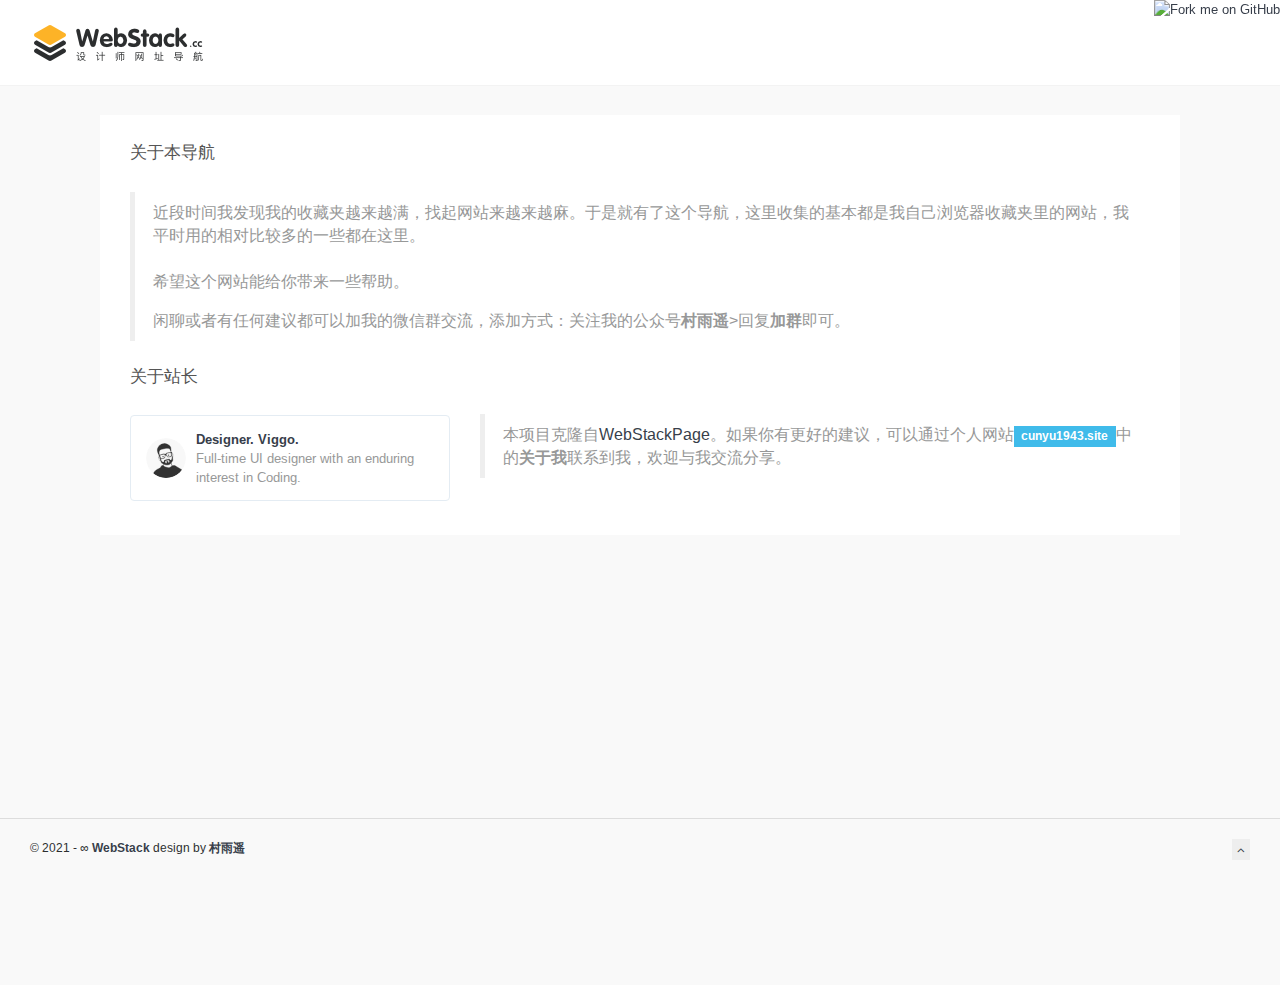
==== commit 9771e635: "update" ====
--- a/cn/about.html
+++ b/cn/about.html
@@ -73,7 +73,7 @@
                             <div class="row">
                                 <div class="col-sm-12">
                                     <blockquote>
-                                        <p>有一段时间我发现我的收藏夹越来越满，很难找到某个不常用的网站。于是就有了这个导航，这里收集的基本都是我自己浏览器收藏夹里的网站，我平时用的相对比较多的一些都在这里。</p>
+                                        <p>近段时间我发现我的收藏夹越来越满，找起网站来越来越麻。于是就有了这个导航，这里收集的基本都是我自己浏览器收藏夹里的网站，我平时用的相对比较多的一些都在这里。</p>
                                         </br>
                                         <p>希望这个网站能给你带来一些帮助。</p>
                                         <p>闲聊或者有任何建议都可以加我的微信群交流，添加方式：关注我的公众号<strong>村雨遥</strong>>回复<strong>加群</strong>即可。</p>
@@ -104,7 +104,7 @@
                                             <br />
                                             <blockquote>
                                                 <p>
-                                                    本项目克隆自<a href="https://github.com/WebStackPage/WebStackPage.github.io">WebStackPage</a>。你也可以拿来制作自己的网址导航。如果你有更好的建议，可以通过个人网站<a href="http://cunyu1943.site"><span class="label label-info" data-toggle="tooltip" data-placement="left" title="" data-original-title="Hello I am a Tooltip">cunyu1943.site</span></a>中的<strong>关于我</strong>联系到我，欢迎与我交流分享。
+                                                    本项目克隆自<a href="https://github.com/WebStackPage/WebStackPage.github.io">WebStackPage</a>。如果你有更好的建议，可以通过个人网站<a href="http://cunyu1943.site"><span class="label label-info" data-toggle="tooltip" data-placement="left" title="" data-original-title="Hello I am a Tooltip">cunyu1943.site</span></a>中的<strong>关于我</strong>联系到我，欢迎与我交流分享。
                                                 </p>
                                             </blockquote>
                                         </div>
@@ -120,7 +120,7 @@
             <footer class="main-footer sticky footer-type-1 fixed">
                 <div class="footer-inner">
                     <div class="footer-text">
-                        &copy; 2017 - 2020
+                        &copy; 2021 - ∞
                         <a href="../cn/about.html"><strong>WebStack</strong></a> design by <a href="http://cunyu1943.site" target="_blank"><strong>村雨遥</strong></a>
                     </div>
                     <div class="go-up">
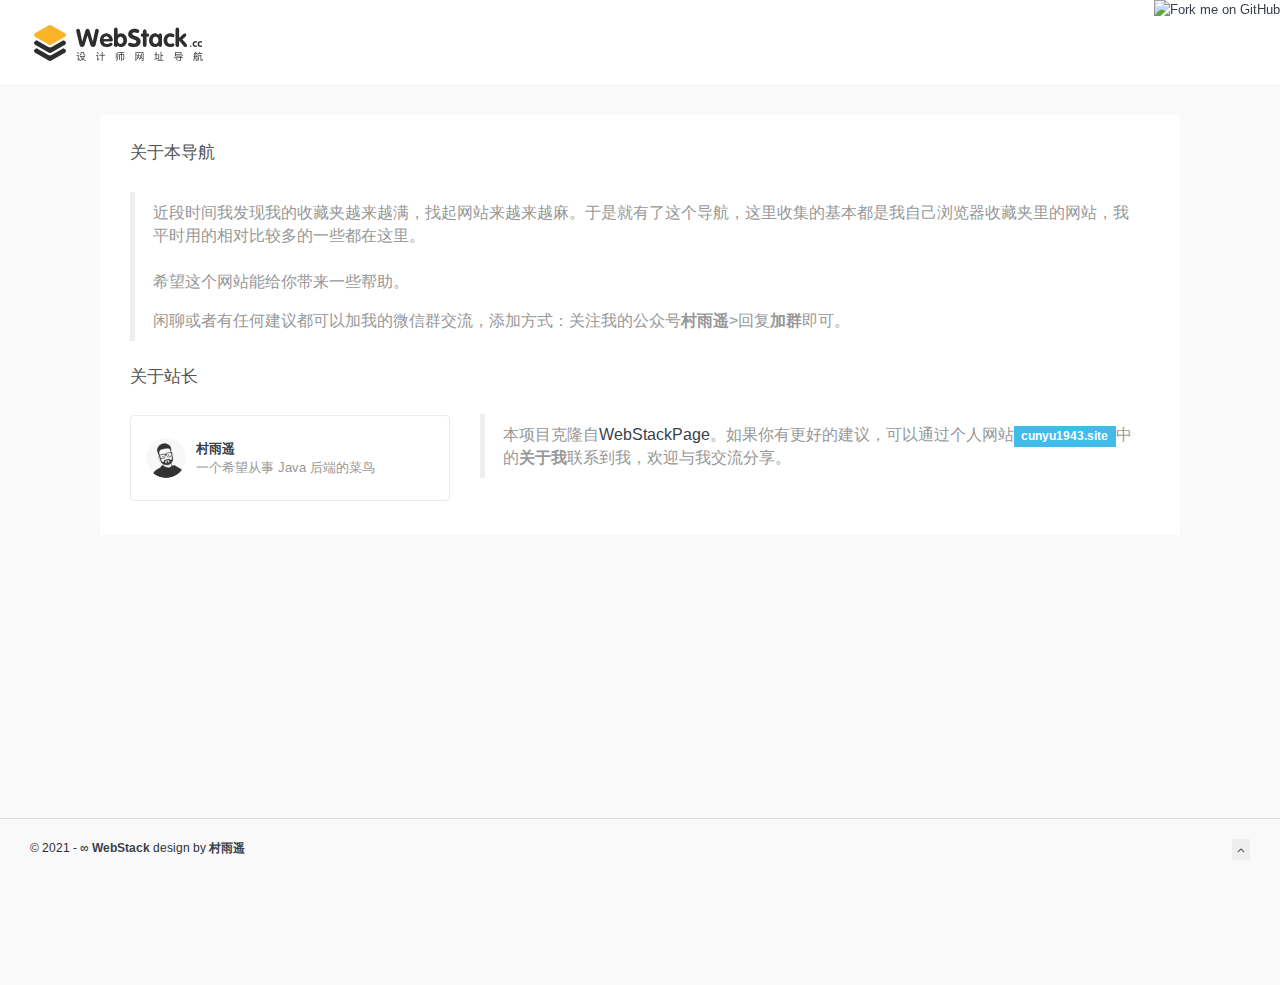
==== commit 2f4d074d: "update" ====
--- a/cn/about.html
+++ b/cn/about.html
@@ -91,9 +91,9 @@
                                             </a>
                                             <div class="xe-comment">
                                                 <a href="#" class="xe-user-name overflowClip_1">
-                                                    <strong>Designer. Viggo.</strong>
+                                                    <strong>村雨遥</strong>
                                                 </a>
-                                                <p class="overflowClip_2"> Full-time UI designer with an enduring interest in Coding.</p>
+                                                <p class="overflowClip_2">一个希望从事 Java 后端的菜鸟</p>
                                             </div>
                                         </div>
                                     </div>
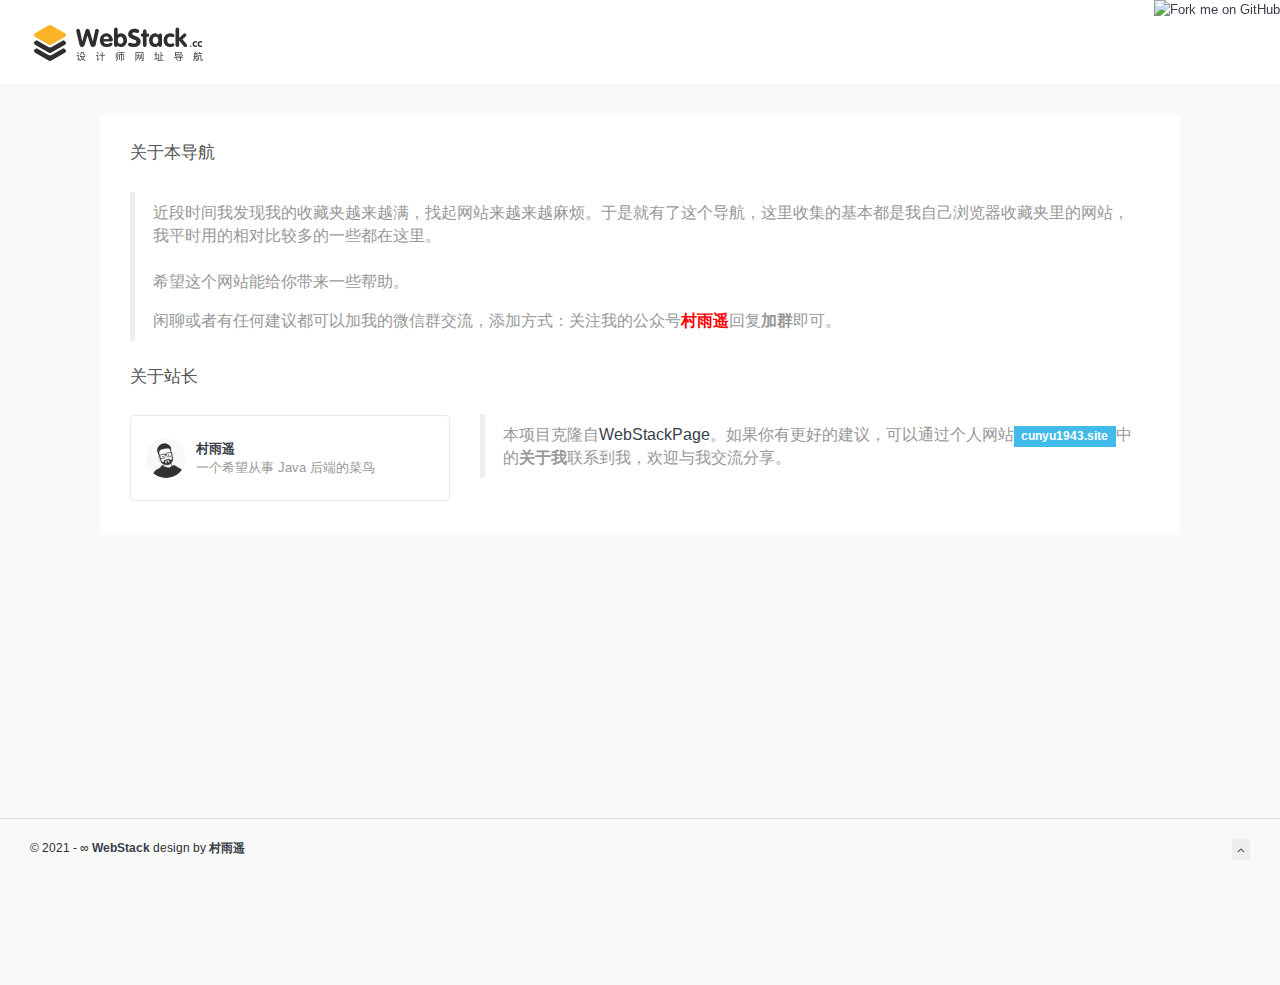
==== commit fb6b8700: "update" ====
--- a/cn/about.html
+++ b/cn/about.html
@@ -73,10 +73,10 @@
                             <div class="row">
                                 <div class="col-sm-12">
                                     <blockquote>
-                                        <p>近段时间我发现我的收藏夹越来越满，找起网站来越来越麻。于是就有了这个导航，这里收集的基本都是我自己浏览器收藏夹里的网站，我平时用的相对比较多的一些都在这里。</p>
+                                        <p>近段时间我发现我的收藏夹越来越满，找起网站来越来越麻烦。于是就有了这个导航，这里收集的基本都是我自己浏览器收藏夹里的网站，我平时用的相对比较多的一些都在这里。</p>
                                         </br>
                                         <p>希望这个网站能给你带来一些帮助。</p>
-                                        <p>闲聊或者有任何建议都可以加我的微信群交流，添加方式：关注我的公众号<strong>村雨遥</strong>>回复<strong>加群</strong>即可。</p>
+                                        <p>闲聊或者有任何建议都可以加我的微信群交流，添加方式：关注我的公众号<font color="red"><strong>村雨遥</strong></font>回复<strong>加群</strong>即可。</p>
                                     </blockquote>
                                 </div>
                             </div>
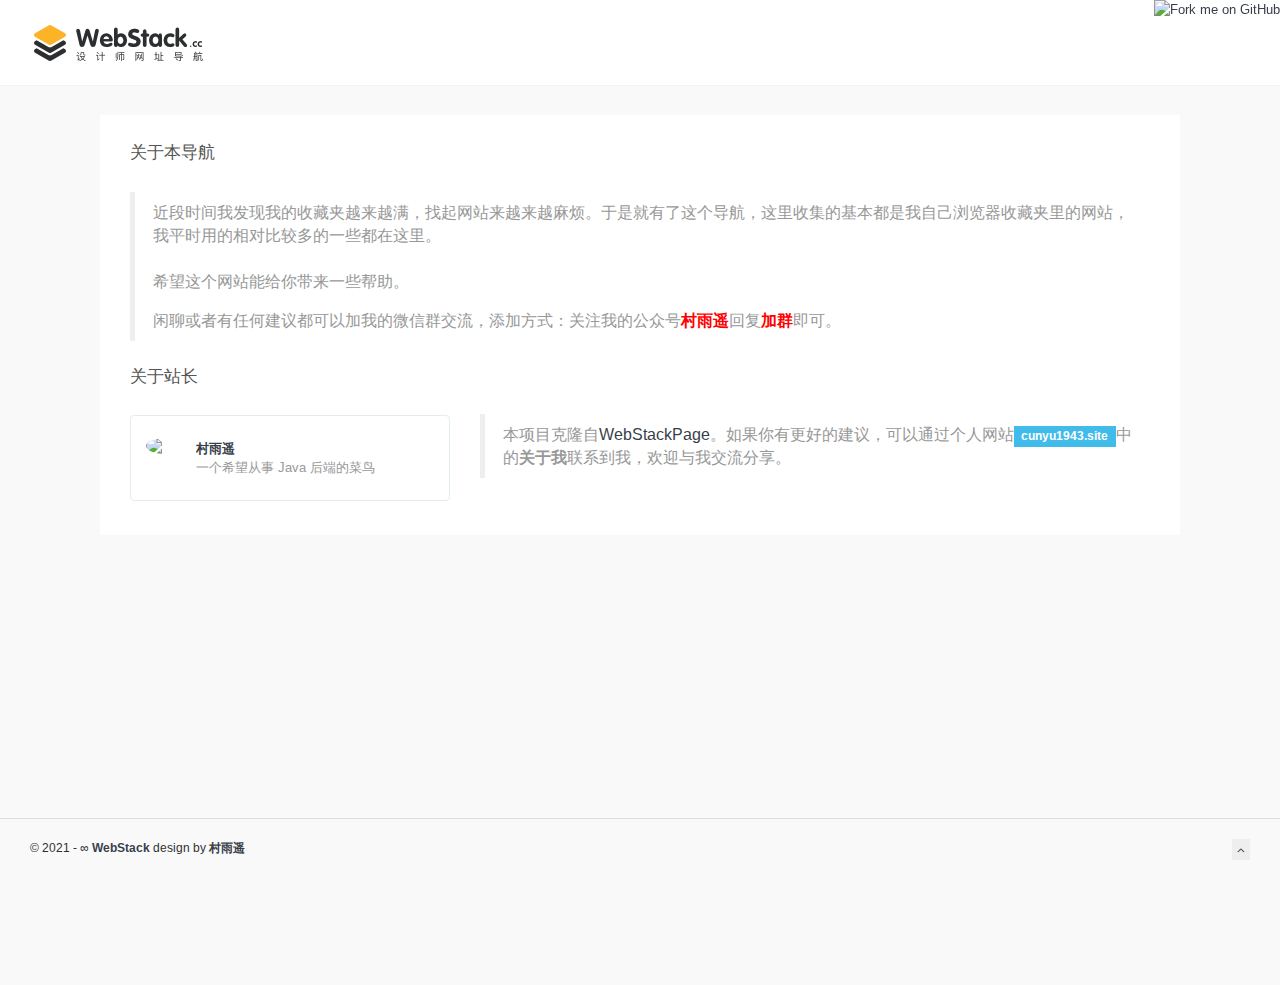
==== commit b94cc8d0: "update" ====
--- a/cn/about.html
+++ b/cn/about.html
@@ -76,7 +76,7 @@
                                         <p>近段时间我发现我的收藏夹越来越满，找起网站来越来越麻烦。于是就有了这个导航，这里收集的基本都是我自己浏览器收藏夹里的网站，我平时用的相对比较多的一些都在这里。</p>
                                         </br>
                                         <p>希望这个网站能给你带来一些帮助。</p>
-                                        <p>闲聊或者有任何建议都可以加我的微信群交流，添加方式：关注我的公众号<font color="red"><strong>村雨遥</strong></font>回复<strong>加群</strong>即可。</p>
+                                        <p>闲聊或者有任何建议都可以加我的微信群交流，添加方式：关注我的公众号<font color="red"><strong>村雨遥</strong></font>回复<font color="red"><strong>加群</strong></font>即可。</p>
                                     </blockquote>
                                 </div>
                             </div>
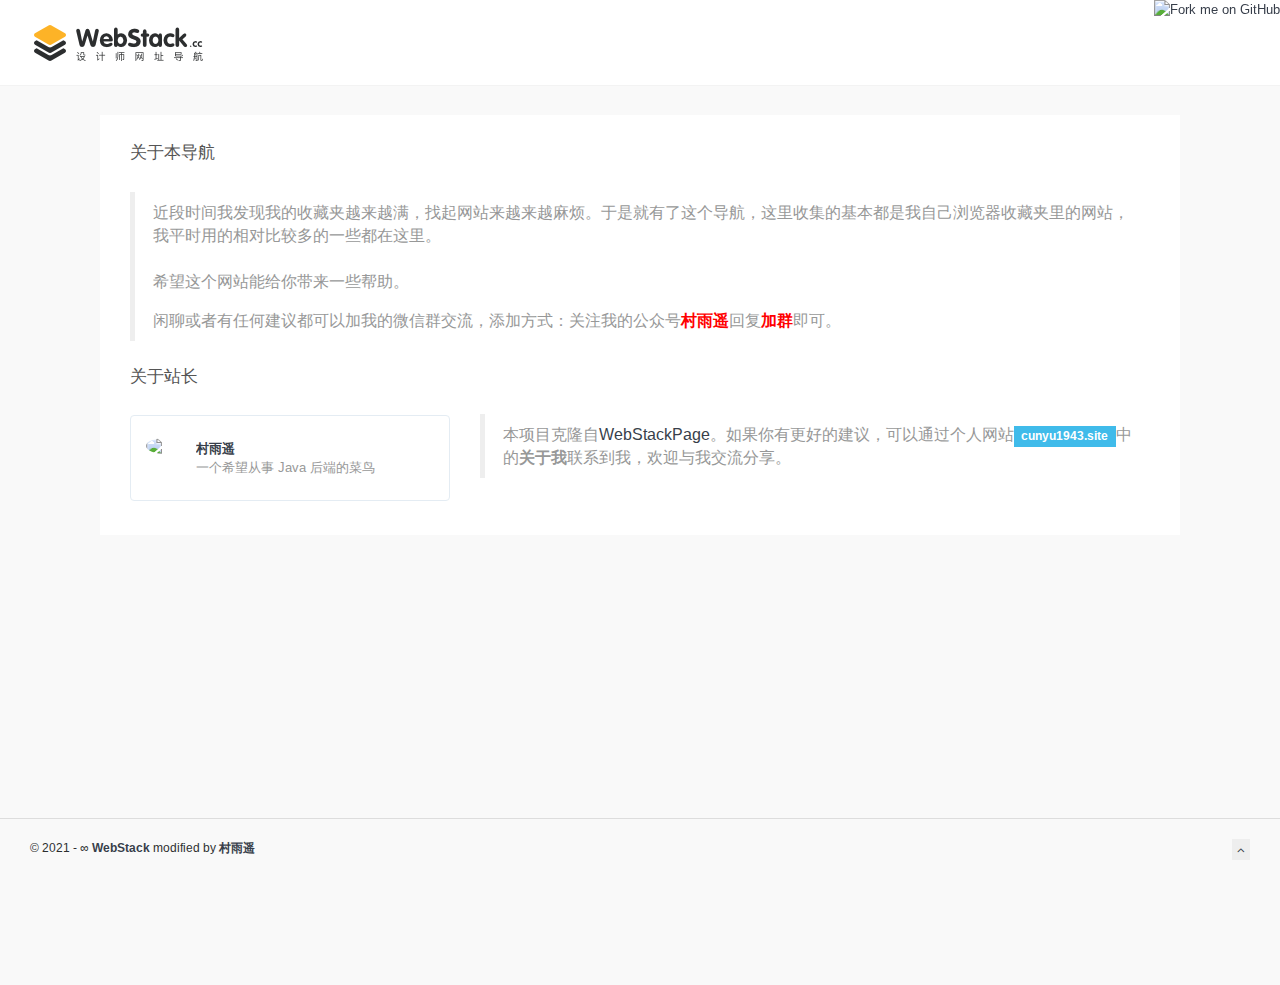
==== commit 5ad77293: "update" ====
--- a/cn/about.html
+++ b/cn/about.html
@@ -87,7 +87,7 @@
                                     <div class="xe-widget xe-conversations box2 label-info" onclick="window.open('http://cunyu1943.site/', '_blank')" data-toggle="tooltip" data-placement="bottom" title="" data-original-title="http://cunyu1943.site/">
                                         <div class="xe-comment-entry">
                                             <a class="xe-user-img">
-                                                <img src="../assets/images/logos/viggoz.png" class="img-circle" width="40">
+                                                <img src="https://gitee.com/cunyu1943/images/raw/master/blogpic/avatar.png" class="img-circle" width="40">
                                             </a>
                                             <div class="xe-comment">
                                                 <a href="#" class="xe-user-name overflowClip_1">
@@ -121,7 +121,7 @@
                 <div class="footer-inner">
                     <div class="footer-text">
                         &copy; 2021 - ∞
-                        <a href="../cn/about.html"><strong>WebStack</strong></a> design by <a href="http://cunyu1943.site" target="_blank"><strong>村雨遥</strong></a>
+                        <a href="../cn/about.html"><strong>WebStack</strong></a> modified by <a href="http://cunyu1943.site" target="_blank"><strong>村雨遥</strong></a>
                     </div>
                     <div class="go-up">
                         <a href="#" rel="go-top">
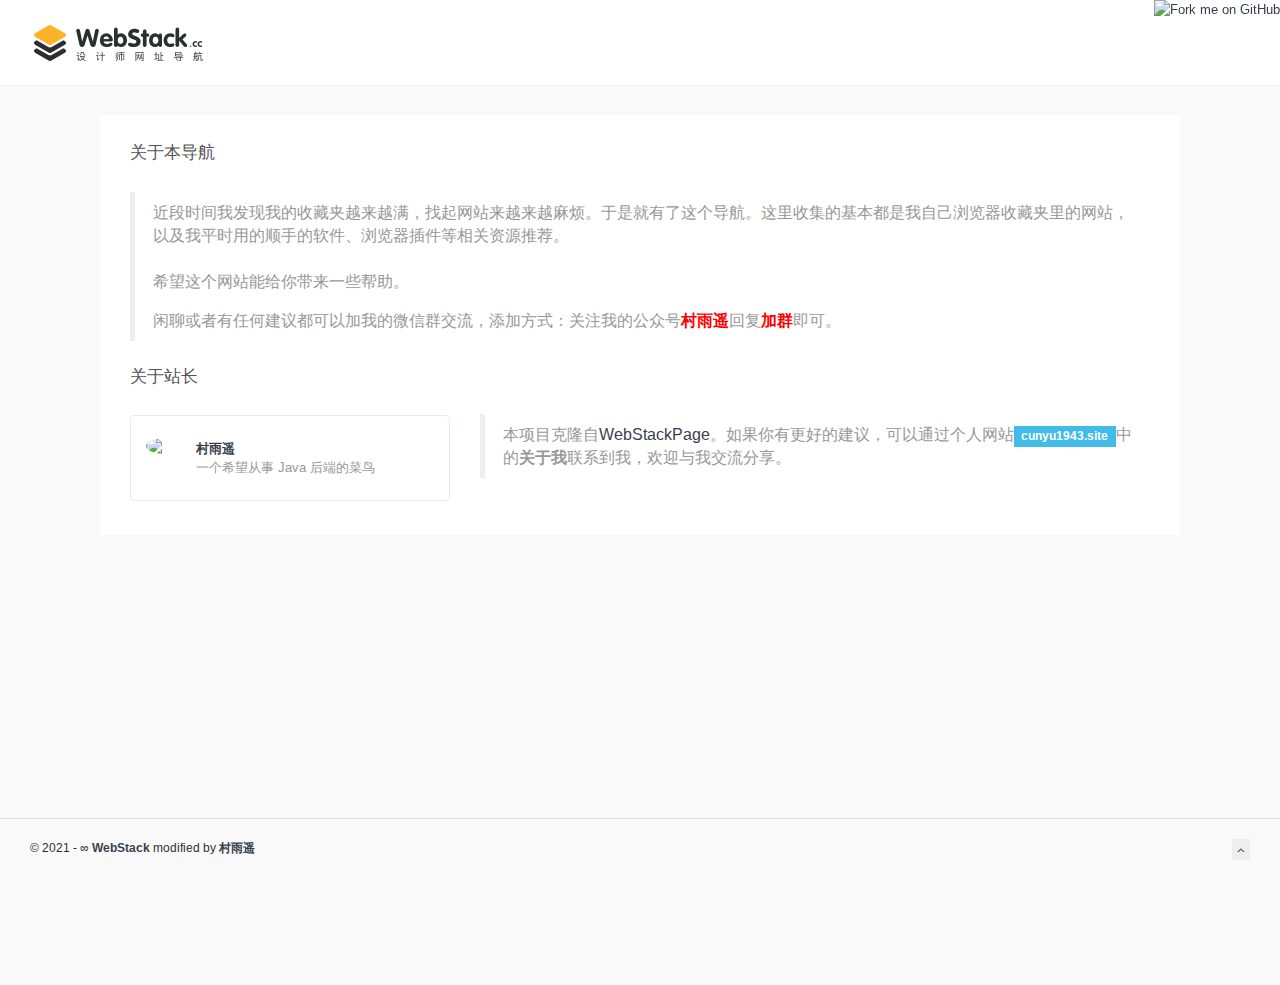
==== commit 5dc568f9: "update" ====
--- a/cn/about.html
+++ b/cn/about.html
@@ -73,7 +73,7 @@
                             <div class="row">
                                 <div class="col-sm-12">
                                     <blockquote>
-                                        <p>近段时间我发现我的收藏夹越来越满，找起网站来越来越麻烦。于是就有了这个导航，这里收集的基本都是我自己浏览器收藏夹里的网站，我平时用的相对比较多的一些都在这里。</p>
+                                        <p>近段时间我发现我的收藏夹越来越满，找起网站来越来越麻烦。于是就有了这个导航。这里收集的基本都是我自己浏览器收藏夹里的网站，以及我平时用的顺手的软件、浏览器插件等相关资源推荐。</p>
                                         </br>
                                         <p>希望这个网站能给你带来一些帮助。</p>
                                         <p>闲聊或者有任何建议都可以加我的微信群交流，添加方式：关注我的公众号<font color="red"><strong>村雨遥</strong></font>回复<font color="red"><strong>加群</strong></font>即可。</p>
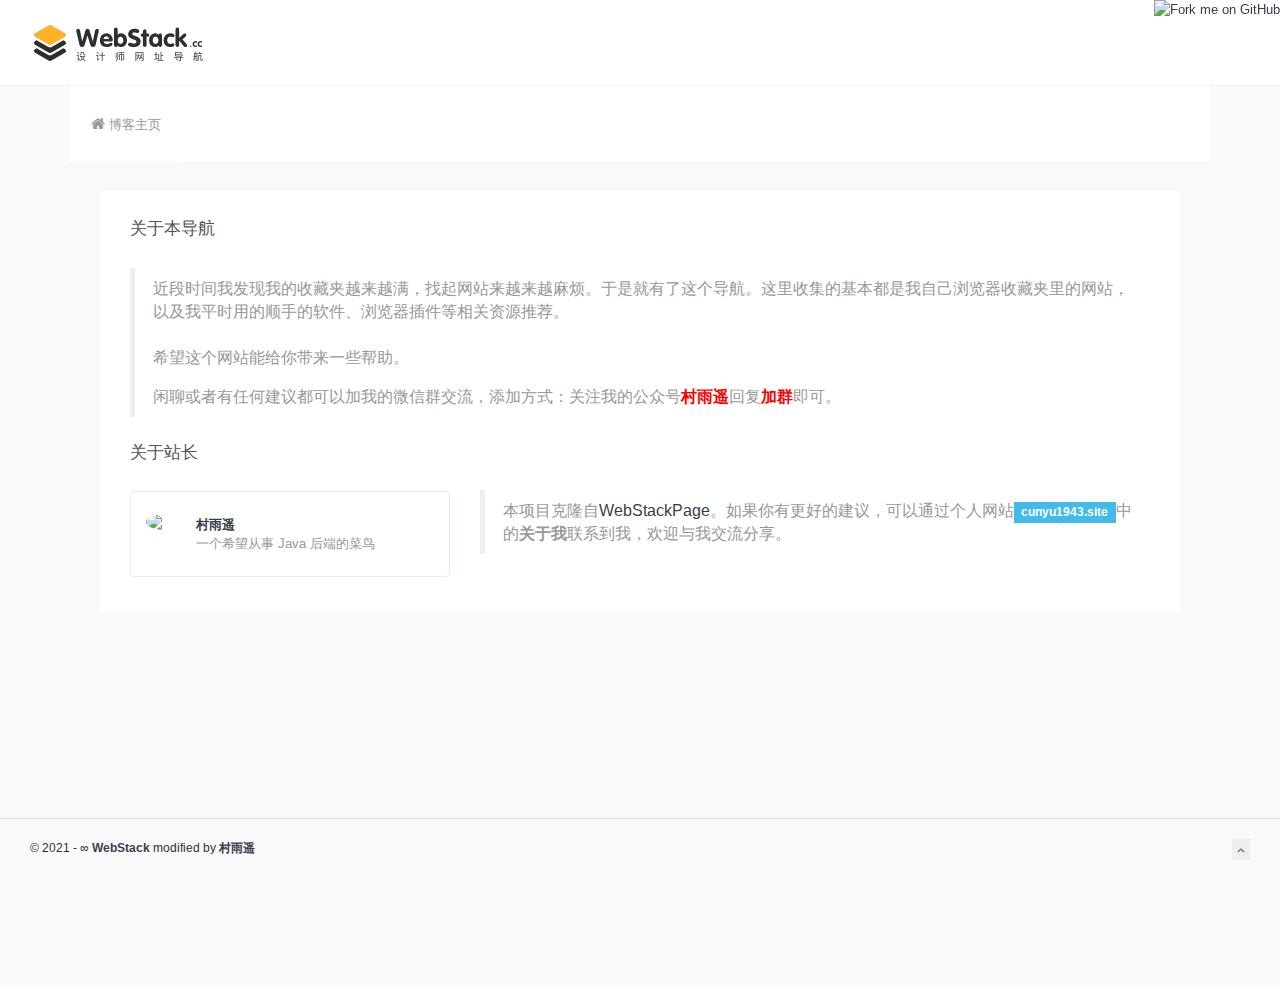
==== commit a4b9a7a5: "update" ====
--- a/cn/about.html
+++ b/cn/about.html
@@ -64,6 +64,16 @@
     <div class="page-container">
         <!-- add class "sidebar-collapsed" to close sidebar by default, "chat-visible" to make chat appear always -->
         <div class="main-content" style="">
+            <nav class="navbar user-info-navbar" role="navigation">
+                <ul class="user-info-menu left-links list-inline list-unstyled">
+                    <li class="hidden-sm hidden-xs">
+                        <a href="https://cunyu1943.site" target="_blank">
+                            <i class="fa-home"></i>  博客主页
+                        </a>
+                    </li>
+                </ul>
+            </nav>
+            
             <div class="row">
                 <div class="col-md-12">
                     <div class="panel panel-default">
